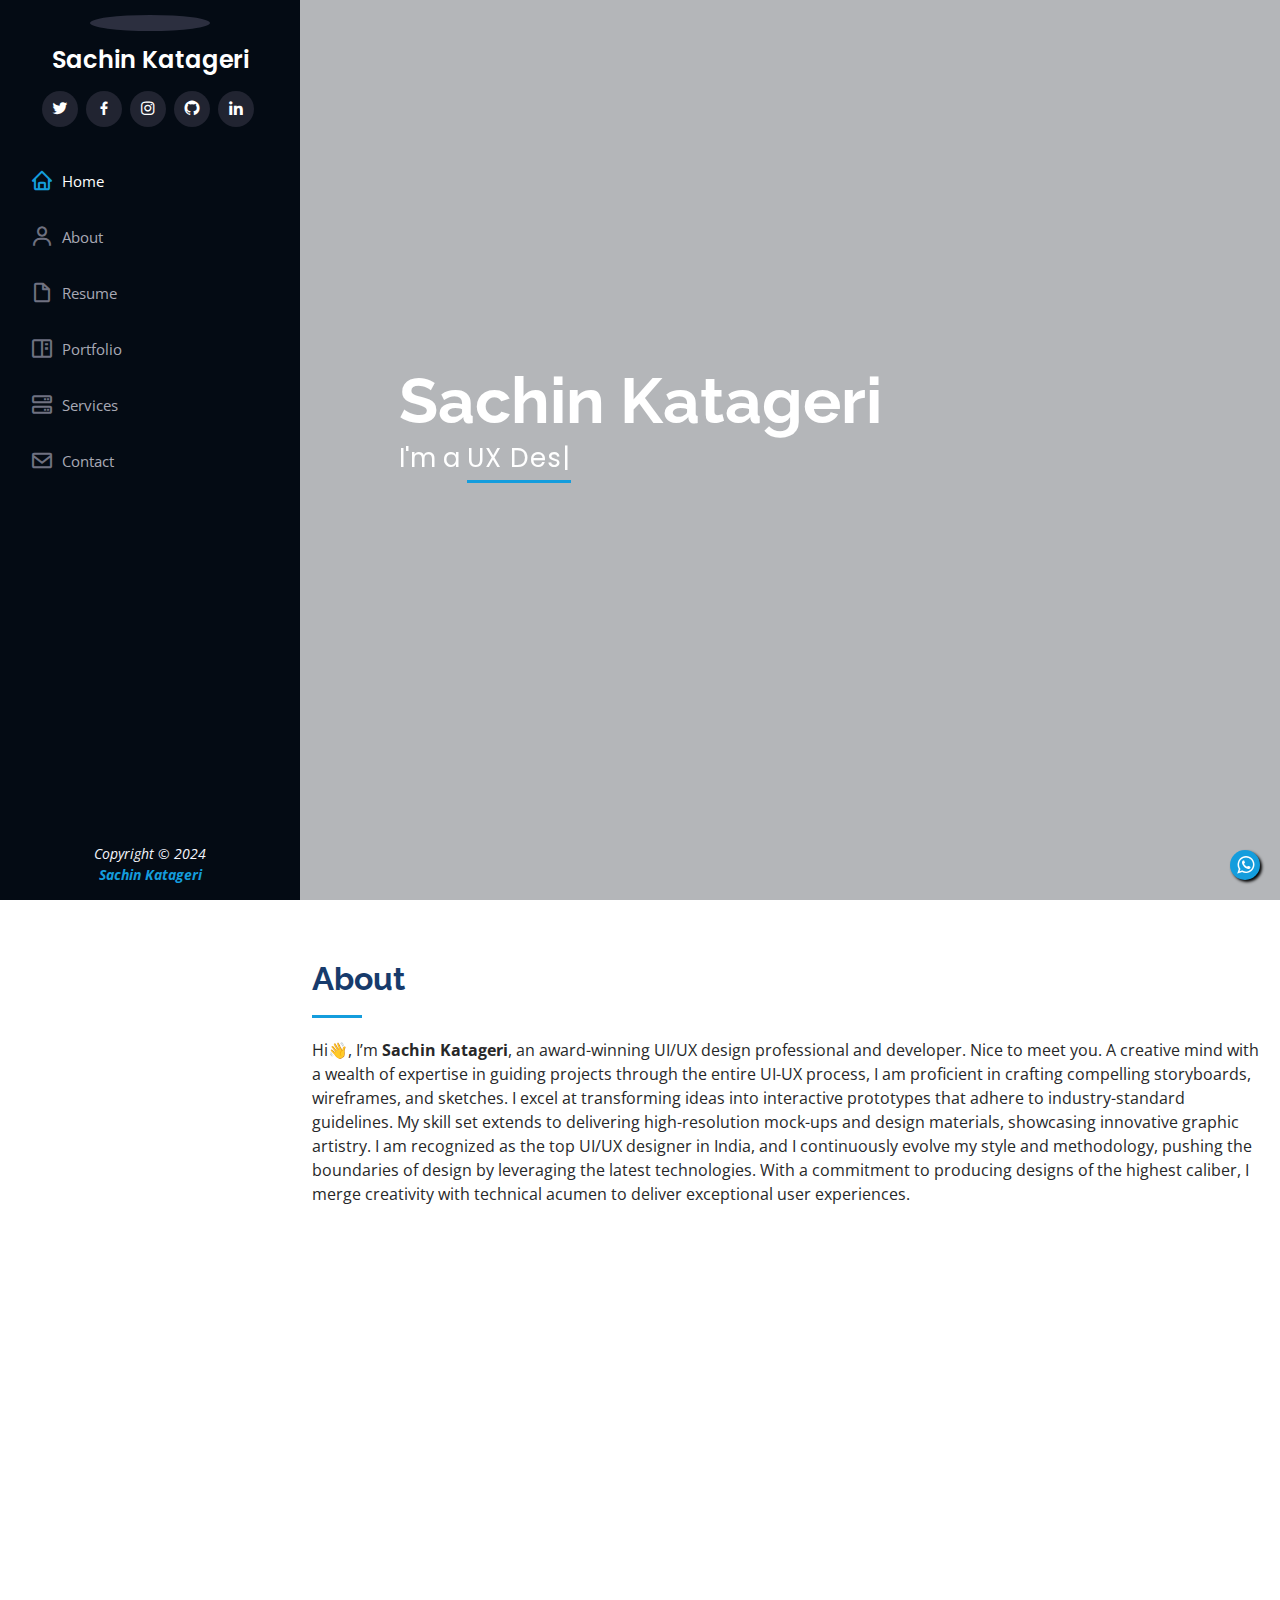
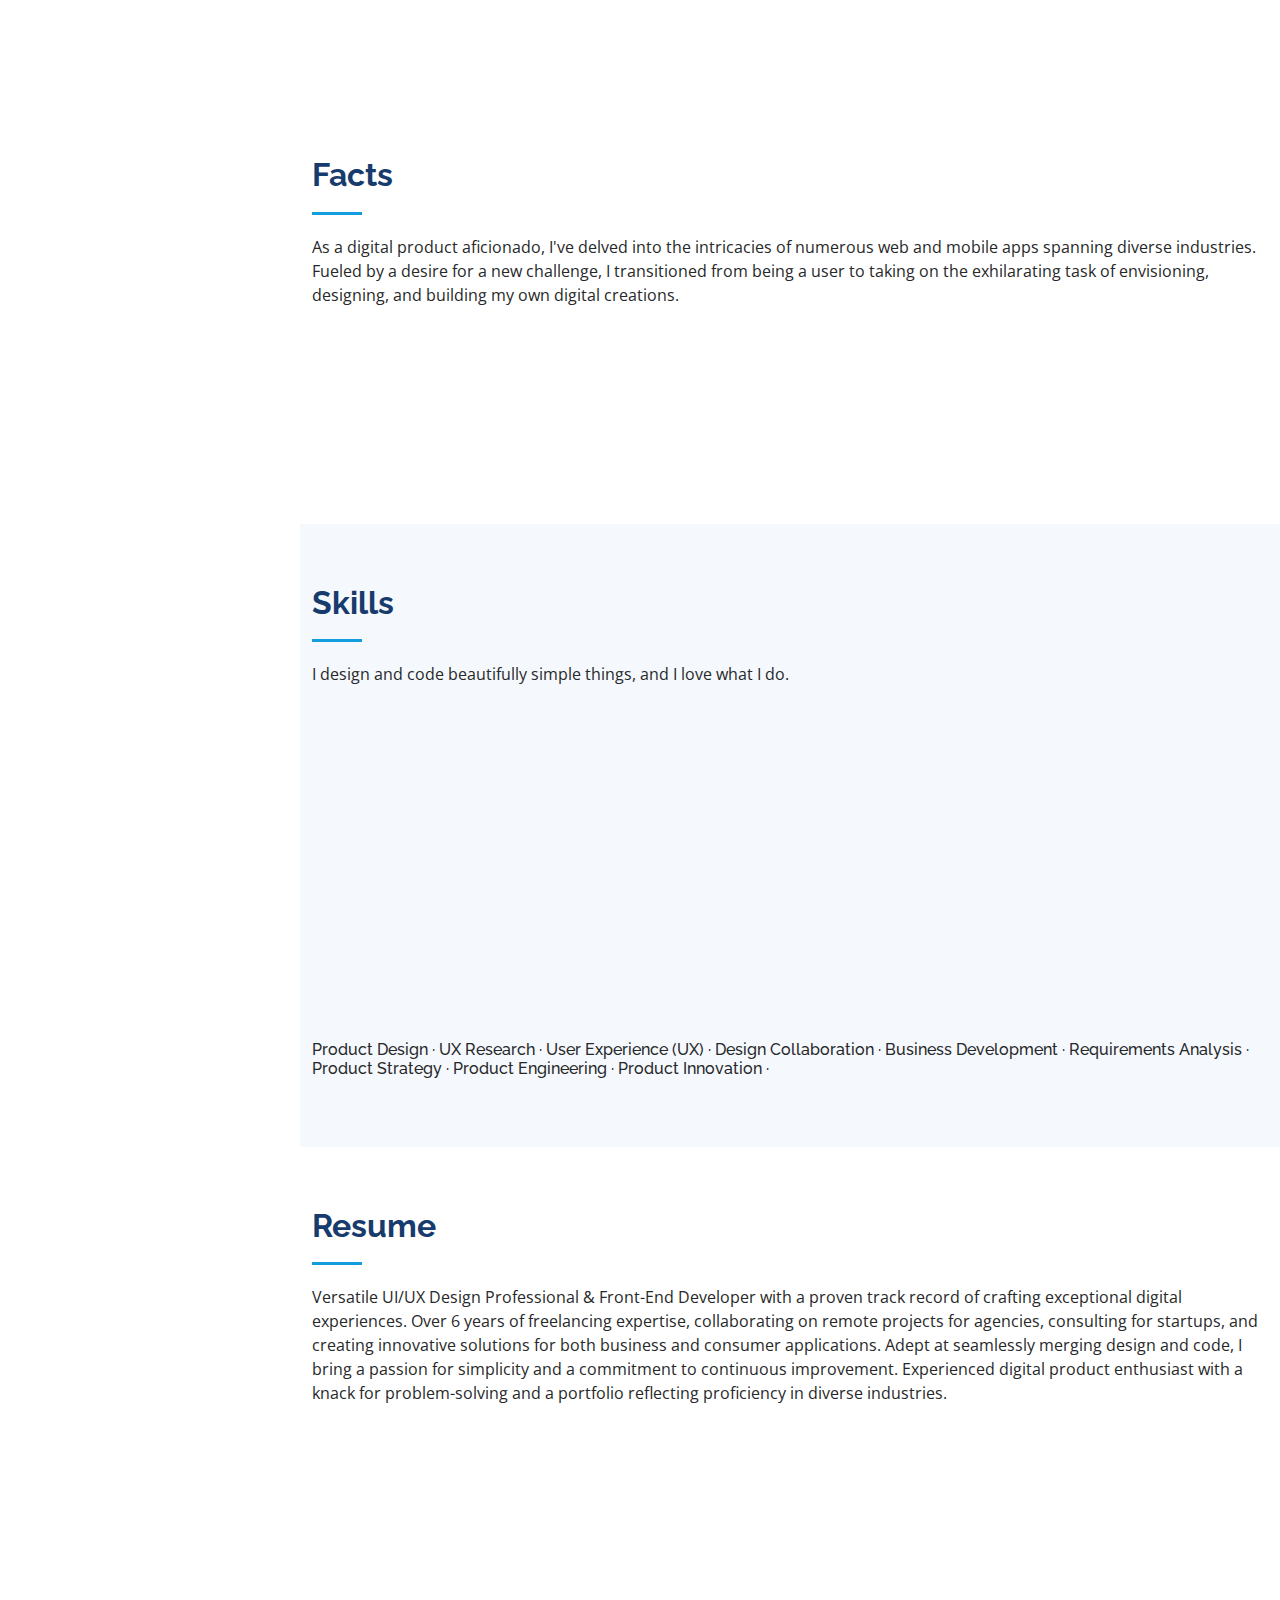
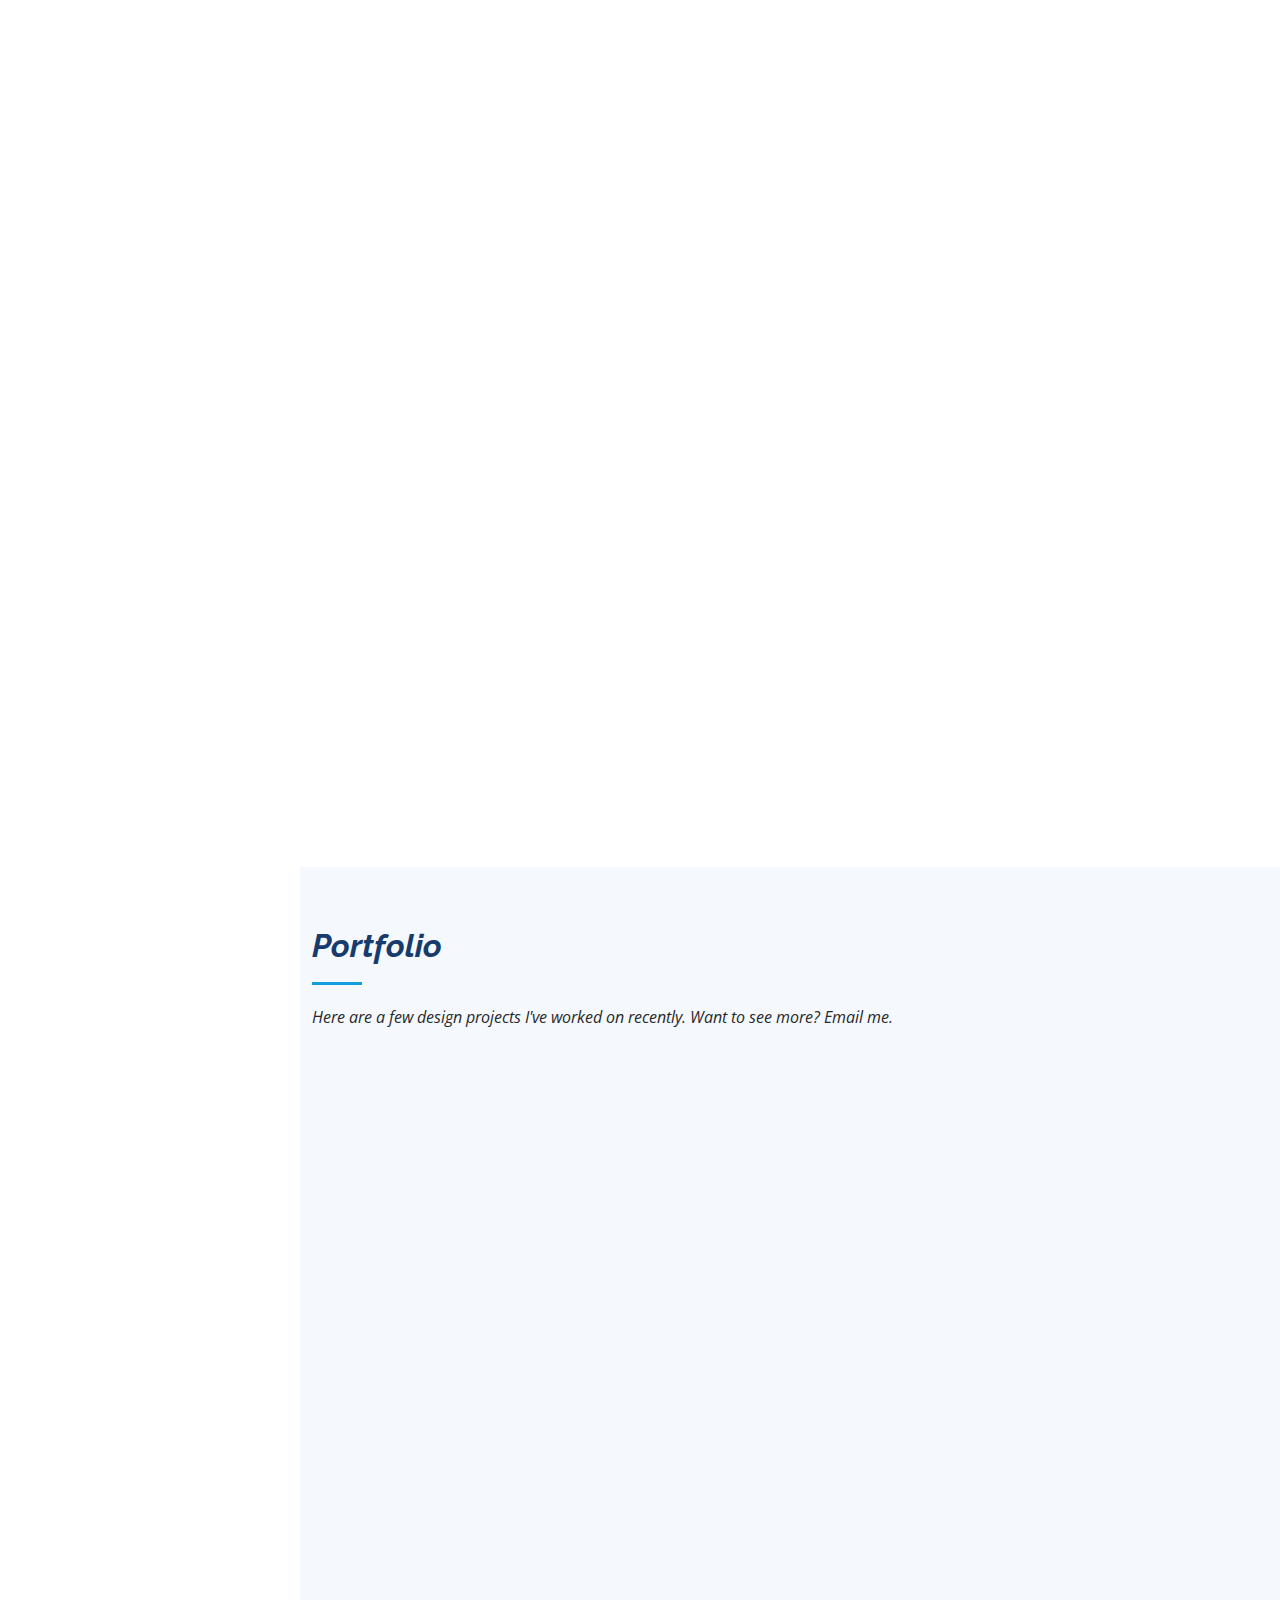
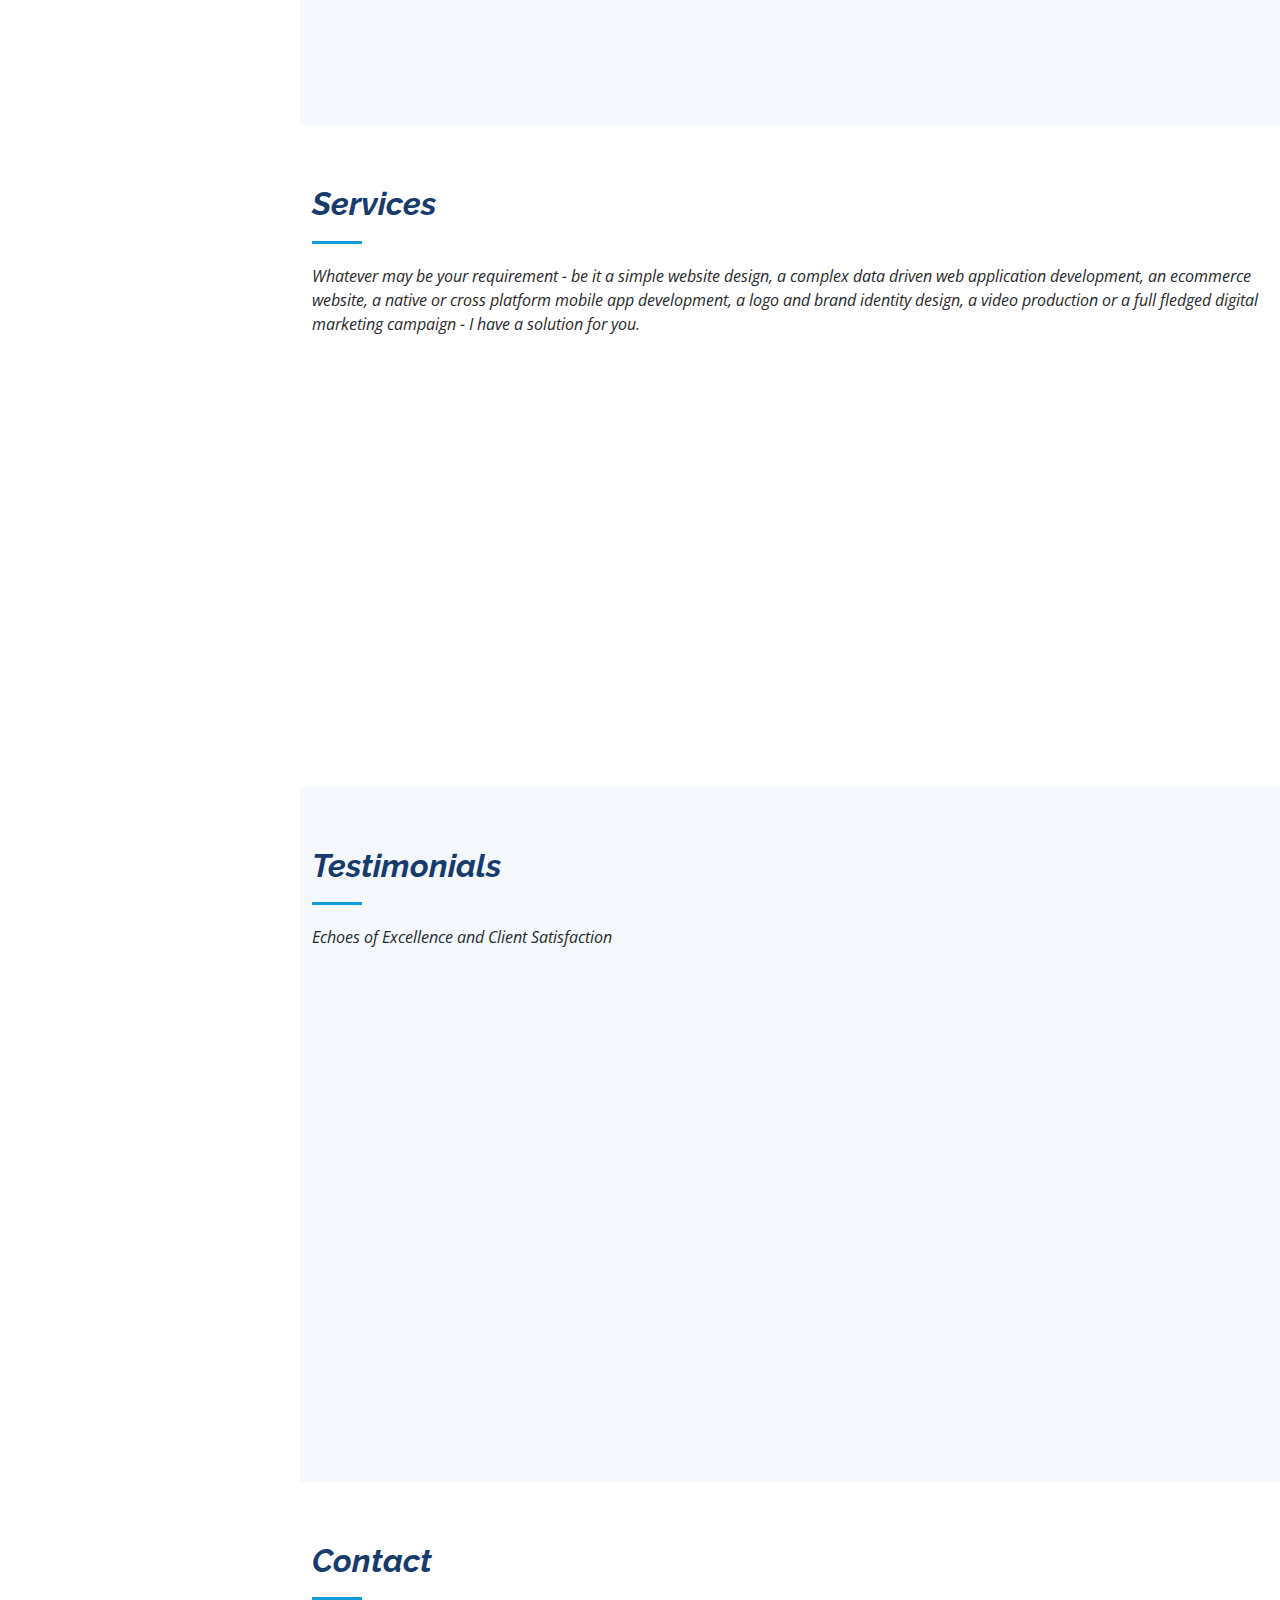
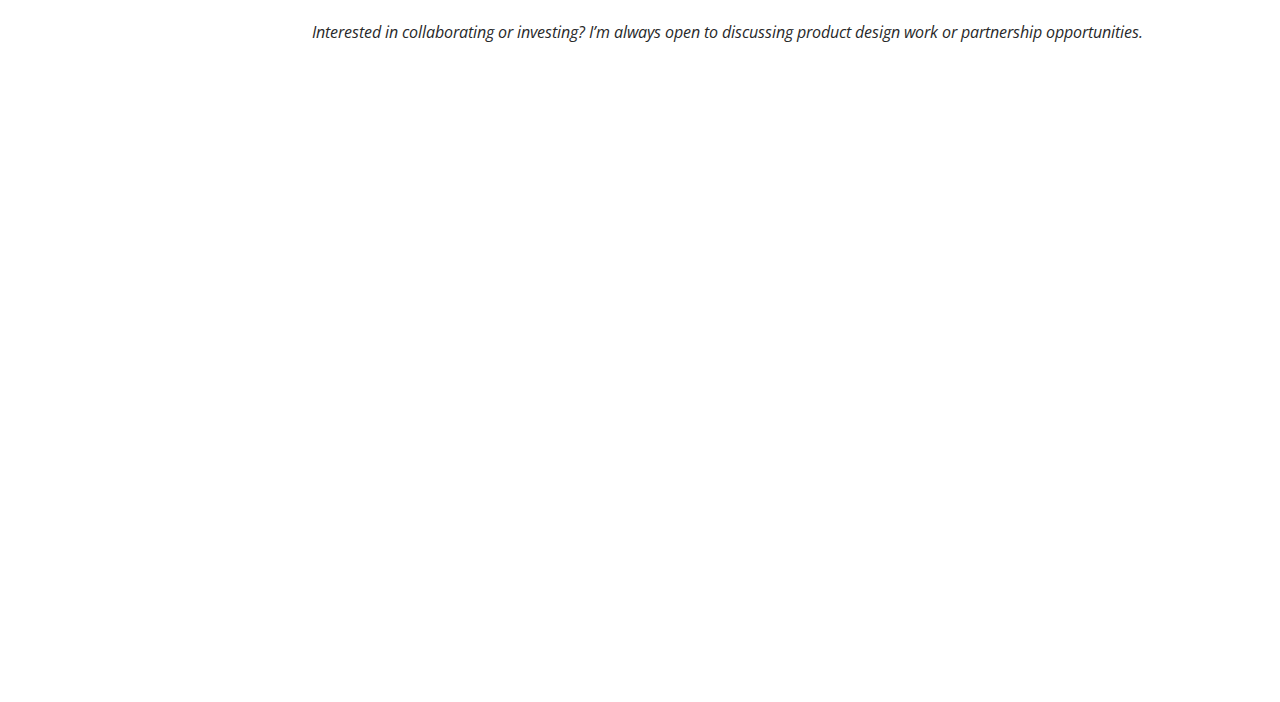
==== index.html @ d8ae5edf "top" ====
<!DOCTYPE html>
<html lang="en">

<head>
  <meta charset="utf-8">
  <meta content="width=device-width, initial-scale=1.0" name="viewport">

  <title>Sachin Katageri | Official Website </title>
  <meta content="" name="description">
  <meta content="" name="keywords">

  <!-- Favicons -->
  <link href="assets/img/favicon.png" rel="icon">
  <link href="assets/img/goa.jpg" rel="apple-touch-icon">

  <!-- Google Fonts -->
  <link
    href="https://fonts.googleapis.com/css?family=Open+Sans:300,300i,400,400i,600,600i,700,700i|Raleway:300,300i,400,400i,500,500i,600,600i,700,700i|Poppins:300,300i,400,400i,500,500i,600,600i,700,700i"
    rel="stylesheet">

  <!-- Vendor CSS Files -->
  <link href="assets/vendor/aos/aos.css" rel="stylesheet">
  <link href="assets/vendor/bootstrap/css/bootstrap.min.css" rel="stylesheet">
  <link href="assets/vendor/bootstrap-icons/bootstrap-icons.css" rel="stylesheet">
  <link href="assets/vendor/boxicons/css/boxicons.min.css" rel="stylesheet">
  <link href="assets/vendor/glightbox/css/glightbox.min.css" rel="stylesheet">
  <link href="assets/vendor/swiper/swiper-bundle.min.css" rel="stylesheet">

  <!-- Template Main CSS File -->
  <link href="assets/css/style.css" rel="stylesheet">

  <!-- =======================================================
  Author: sachinkatageri.github.io
  ======================================================== -->
</head>

<body>

  <!-- ======= Mobile nav toggle button ======= -->
  <i class="bi bi-list mobile-nav-toggle d-xl-none"></i>

  <!-- ======= Header ======= -->
  <header id="header">
    <div class="d-flex flex-column">

      <div class="profile">
        <a href="index.html">
          <img
            src="https://lh3.googleusercontent.com/a/ACg8ocLe6bUE6KS5PRV5NvRsmY-F4KHsxLhNB2oGlSPyTehd4Q=s192-c-rg-br100"
            alt="" class="img-fluid rounded-circle">
        </a>
        <h1 class="text-light"><a href="index.html">Sachin Katageri</a></h1>
        <div class="social-links mt-3 text-center">
          <a href="https://twitter.com/SachinKatageri" class="twitter"><i class="bx bxl-twitter"></i></a>
          <a href="https://www.facebook.com/sachin.kumar.katageri/" class="facebook"><i class="bx bxl-facebook"></i></a>
          <a href="https://www.instagram.com/sachin_katageri/" class="instagram"><i class="bx bxl-instagram"></i></a>
          <a href="https://github.com/sachinkatageri" class="google-plus"><i class="bx bxl-github"></i></a>
          <a href="https://www.linkedin.com/in/sachinkatageri/" class="linkedin"><i class="bx bxl-linkedin"></i></a>
        </div>
      </div>

      <nav id="navbar" class="nav-menu navbar">
        <ul>
          <li><a href="#hero" class="nav-link scrollto active"><i class="bx bx-home"></i> <span>Home</span></a></li>
          <li><a href="#about" class="nav-link scrollto"><i class="bx bx-user"></i> <span>About</span></a></li>
          <li><a href="#resume" class="nav-link scrollto"><i class="bx bx-file-blank"></i> <span>Resume</span></a></li>
          <li><a href="#portfolio" class="nav-link scrollto"><i class="bx bx-book-content"></i>
              <span>Portfolio</span></a></li>
          <li><a href="#services" class="nav-link scrollto"><i class="bx bx-server"></i> <span>Services</span></a></li>
          <li><a href="#contact" class="nav-link scrollto"><i class="bx bx-envelope"></i> <span>Contact</span></a></li>
        </ul>
      </nav><!-- .nav-menu -->
    </div>
  </header><!-- End Header -->

  <!-- ======= Hero Section ======= -->
  <section id="hero" class="d-flex flex-column justify-content-center align-items-center">
    <div class="hero-container" data-aos="fade-in">
      <h1>Sachin Katageri</h1>
      <p>I'm a <span class="typed" data-typed-items="UX Designer,Ui Developer, Ux Reseracher, Product Designer"></span>
      </p>
    </div>
  </section><!-- End Hero -->
  <link rel="stylesheet" href="https://maxcdn.bootstrapcdn.com/font-awesome/4.5.0/css/font-awesome.min.css">
  <a href="https://api.whatsapp.com/send?phone=+919632818041&text=Hi%21%20Sachin Katageri." class="float"
    target="_blank">
    <i class="fa fa-whatsapp my-float"></i>
  </a>

  <main id="main">

    <!-- ======= About Section ======= -->
    <section id="about" class="about">
      <div class="container">

        <div class="section-title">
          <h2>About</h2>
          <p>Hi👋, I’m <strong>Sachin Katageri</strong>, an award-winning UI/UX design professional and developer. Nice to meet you.
   A creative mind with a wealth of expertise in guiding projects through the entire UI-UX process, I am proficient in crafting compelling storyboards, wireframes, and sketches. I excel at transforming ideas into interactive prototypes that adhere to industry-standard guidelines. My skill set extends to delivering high-resolution mock-ups and design materials, showcasing innovative graphic artistry.
   I am recognized as the top UI/UX designer in India, and I continuously evolve my style and methodology, pushing the boundaries of design by leveraging the latest technologies. With a commitment to producing designs of the highest caliber, I merge creativity with technical acumen to deliver exceptional user experiences.
</p>
        </div>

        <div class="row">
          <div class="col-lg-4" data-aos="fade-right">
            <img
              src="https://media.licdn.com/dms/image/C5103AQFfZhnTKBW-jQ/profile-displayphoto-shrink_800_800/0/1570433513619?e=1710979200&v=beta&t=H2ZbfRguFohfWiLodTht3U3xKG66y_xEwjqsgSzq2RM"
              class="img-fluid" alt="">
          </div>
          <div class="col-lg-8 pt-4 pt-lg-0 content" data-aos="fade-left">
            <p class="fst-italic">
              With nearly <strong>6 years</strong>of freelancing under my belt, I've engaged in remote collaborations
              with agencies, provided consulting services for startups, and partnered with talented individuals to craft
              digital products catering to both business and consumer needs. My approach is marked by quiet confidence,
              innate curiosity, and a perpetual commitment to honing my skills by tackling design challenges head-on. I
              thrive on addressing design problems methodically, consistently enhancing my capabilities in the process.
            </p>
            <p>
              I specialize in crafting elegantly simple designs and translating them into seamless code. Passion fuels
              my work, and I find genuine joy in every aspect of what I do.
            </p>
            <div class="row">
              <div class="col-lg-6">
                <ul>
                  <li><i class="bi bi-chevron-right"></i> <strong>Birthday:</strong> <span>01 Dec 1996</span></li>
                  <li><i class="bi bi-chevron-right"></i> <strong>Website:</strong> <span>sachinkatageri.github.io
                    </span></li>
                  <li><i class="bi bi-chevron-right"></i> <strong>Phone:</strong> <span>+91 9632818041</span></li>
                  <li><i class="bi bi-chevron-right"></i> <strong>City:</strong> <span>Bengaluru</span></li>
                </ul>
              </div>
              <div class="col-lg-6">
                <ul>
                  <li><i class="bi bi-chevron-right"></i> <strong>Age:</strong> <span>27</span></li>
                  <li><i class="bi bi-chevron-right"></i> <strong>Degree:</strong> <span>Mechanical Engineering</span>
                  </li>
                  <li><i class="bi bi-chevron-right"></i> <strong>Email:</strong>
                    <span>sachin.kumar.katageri@gmail.com</span>
                  </li>
                  <li><i class="bi bi-chevron-right"></i> <strong>Freelance:</strong> <span>Available</span></li>
                </ul>
              </div>
            </div>

          </div>
        </div>

      </div>
    </section><!-- End About Section -->

    <!-- ======= Facts Section ======= -->
    <section id="facts" class="facts">
      <div class="container">

        <div class="section-title">
          <h2>Facts</h2>
          <p>As a digital product aficionado, I've delved into the intricacies of numerous web and mobile apps spanning
            diverse industries. Fueled by a desire for a new challenge, I transitioned from being a user to taking on
            the exhilarating task of envisioning, designing, and building my own digital creations.</p>
        </div>

        <div class="row no-gutters">

          <div class="col-lg-3 col-md-6 d-md-flex align-items-md-stretch" data-aos="fade-up">
            <div class="count-box">
              <i class="bi bi-emoji-smile"></i>
              <span data-purecounter-start="0" data-purecounter-end="18" data-purecounter-duration="1"
                class="purecounter"></span>
              <p><strong>Happy Clients</strong> </p>
            </div>
          </div>

          <div class="col-lg-3 col-md-6 d-md-flex align-items-md-stretch" data-aos="fade-up" data-aos-delay="100">
            <div class="count-box">
              <i class="bi bi-journal-richtext"></i>
              <span data-purecounter-start="0" data-purecounter-end="55" data-purecounter-duration="1"
                class="purecounter"></span>
              <p><strong>Projects</strong> </p>
            </div>
          </div>

          <div class="col-lg-3 col-md-6 d-md-flex align-items-md-stretch" data-aos="fade-up" data-aos-delay="200">
            <div class="count-box">
              <i class="bi bi-headset"></i>
              <span data-purecounter-start="0" data-purecounter-end="2860" data-purecounter-duration="1"
                class="purecounter"></span>
              <p><strong>Hours Of Support</strong> </p>
            </div>
          </div>

          <div class="col-lg-3 col-md-6 d-md-flex align-items-md-stretch" data-aos="fade-up" data-aos-delay="300">
            <div class="count-box">
              <i class="bi bi-people"></i>
              <span data-purecounter-start="0" data-purecounter-end="7" data-purecounter-duration="1"
                class="purecounter"></span>
              <p><strong>Collaboration</strong> </p>
            </div>
          </div>

        </div>

      </div>
    </section><!-- End Facts Section -->

    <!-- ======= Skills Section ======= -->
    <section id="skills" class="skills section-bg">
      <div class="container">

        <div class="section-title">
          <h2>Skills</h2>
          <p>
            I design and code beautifully simple things, and I love what I do.
          </p>
        </div>

        <div class="row skills-content">

          <div class="col-lg-6" data-aos="fade-up">
            Design
            <div class="progress">
              <span class="skill">Figma <i class="val">100%</i></span>
              <div class="progress-bar-wrap">
                <div class="progress-bar" role="progressbar" aria-valuenow="100" aria-valuemin="0" aria-valuemax="100">
                </div>
              </div>
            </div>

            <div class="progress">
              <span class="skill">Adobe - XD,Ai,Ps,Ac,Ae <i class="val">90%</i></span>
              <div class="progress-bar-wrap">
                <div class="progress-bar" role="progressbar" aria-valuenow="90" aria-valuemin="0" aria-valuemax="100">
                </div>
              </div>
            </div>

            <div class="progress">
              <span class="skill">MAZE & JIRA,CLICKUP,NOTION<i class="val">95%</i></span>
              <div class="progress-bar-wrap">
                <div class="progress-bar" role="progressbar" aria-valuenow="95" aria-valuemin="0" aria-valuemax="100">
                </div>
              </div>
            </div>


            <div class="progress">
              <span class="skill">CORELDRAW,INVISION STUDIO<i class="val">99%</i></span>
              <div class="progress-bar-wrap">
                <div class="progress-bar" role="progressbar" aria-valuenow="99" aria-valuemin="0" aria-valuemax="100">
                </div>
              </div>
            </div>

            <div class="progress">
              <span class="skill">BALSMIQ,MIRO,WORDPRESS<i class="val">99%</i></span>
              <div class="progress-bar-wrap">
                <div class="progress-bar" role="progressbar" aria-valuenow="99" aria-valuemin="0" aria-valuemax="100">
                </div>
              </div>
            </div>

          </div>

          <div class="col-lg-6" data-aos="fade-up" data-aos-delay="100">
            Development-Code
            <div class="progress">
              <span class="skill">PHP<i class="val">80%</i></span>
              <div class="progress-bar-wrap">
                <div class="progress-bar" role="progressbar" aria-valuenow="80" aria-valuemin="0" aria-valuemax="100">
                </div>
              </div>
            </div>

            <div class="progress">
              <span class="skill">FLUTTER<i class="val">70%</i></span>
              <div class="progress-bar-wrap">
                <div class="progress-bar" role="progressbar" aria-valuenow="70" aria-valuemin="0" aria-valuemax="100">
                </div>
              </div>
            </div>

            <div class="progress">
              <span class="skill">HTML,CSS,JS <i class="val">85%</i></span>
              <div class="progress-bar-wrap">
                <div class="progress-bar" role="progressbar" aria-valuenow="85" aria-valuemin="0" aria-valuemax="100">
                </div>
              </div>
            </div>

            <div class="progress">
              <span class="skill">GIT,GITBASH,BITBUCKET <i class="val">95%</i></span>
              <div class="progress-bar-wrap">
                <div class="progress-bar" role="progressbar" aria-valuenow="95" aria-valuemin="0" aria-valuemax="100">
                </div>
              </div>
            </div>

            <div class="progress">
              <span class="skill">Vue.Js <i class="val">70%</i></span>
              <div class="progress-bar-wrap">
                <div class="progress-bar" role="progressbar" aria-valuenow="70" aria-valuemin="0" aria-valuemax="100">
                </div>
              </div>
            </div>

          </div>
          <h6>Product Design · UX Research · User Experience (UX) · Design Collaboration · Business Development ·
            Requirements Analysis · Product Strategy · Product Engineering · Product Innovation ·</h6>

        </div>

      </div>
    </section><!-- End Skills Section -->

    <!-- ======= Resume Section ======= -->
    <section id="resume" class="resume">
      <div class="container">

        <div class="section-title">
          <h2>Resume</h2>
          <p>Versatile UI/UX Design Professional & Front-End Developer with a proven track record of crafting
            exceptional digital experiences. Over 6 years of freelancing expertise, collaborating on remote projects for
            agencies, consulting for startups, and creating innovative solutions for both business and consumer
            applications. Adept at seamlessly merging design and code, I bring a passion for simplicity and a commitment
            to continuous improvement. Experienced digital product enthusiast with a knack for problem-solving and a
            portfolio reflecting proficiency in diverse industries.</p>
        </div>

        <div class="row">
          <div class="col-lg-6" data-aos="fade-up">
            <h3 class="resume-title">Sumary</h3>
            <div class="resume-item pb-0">
              <h4>Sachin Katageri</h4>
              <p><em>Innovative and deadline-driven Product Designer with 4+ years of experience designing and
                  developing user-centered digital/print marketing material from initial concept to final, polished
                  deliverable.</em></p>
              <ul>
                <li>Bengaluru, Karnataka</li>
                <li>+91 96328 18041</li>
                <li>sachin.kumar.katageri@gmail.com</li>
              </ul>
            </div>

            <h3 class="resume-title">Education</h3>
            <div class="resume-item">
              <h4>PGDCA - Data Science </h4>
              <h5>2019 - 2020</h5>
              <p><em>Mytectra, Bengaluru, Karnataka - India</em></p>
              <p>Machine learning - Python </p>
              <p>Comprehensive learning on Artificial Intelligence </p>
            </div>
            <div class="resume-item">
              <h4>Bachelor of Engineering &amp; Mechanical Engineering - Design</h4>
              <h5>2013 - 2017</h5>
              <p><em>Navodaya Institute Of Technology - Raichur, Karnataka - India</em></p>
              <p><em>AutoCAD - CATIA - Fusion 360 - SolidWorks -Operation research - Fluid mechanics </p>
            </div>
          </div>


          <div class="col-lg-6" data-aos="fade-up" data-aos-delay="100">


            <h3 class="resume-title">Professional Experience</h3>
            <div class="resume-item">
              <h4>Senior UI/UX Designer</h4>
              <h5>2022 - Present</h5>
              <p><em>NuVeda learning Pvt.Ltd. Bengaluru,India </em></p>
              <ul>
                <ul>
                  <li>Supervised the assessment of UI-UX design materials, ensuring a high standard of quality and
                    accuracy in the final output.</li>
                  <li>Delegated tasks effectively to a 2-member design team, offering strategic guidance across all
                    project aspects.</li>
                  <li>Spearheaded key projects including the MYNuclo App, Marketplace,Community, TDP Platform. </li>
                  <li>Managed production project budgets ranging from ₹20,00,000 to ₹25,00,000, ensuring optimal and
                    efficient resource allocation.</li>
                </ul>

              </ul>
            </div>
            <div class="resume-item">
              <h4>UI-UX Developer</h4>
              <h5>2021 - 2022</h5>
              <p><em>SuperPilot Innovations Pvt. Ltd. -Hyderabad, Telangana, India </em></p>
              <ul>
                <li>Lead in the design, development, and implementation of the UI- UX,graphic, layout, and production
                  communication materials</li>
                <li>Projects : Super App -User App for Order Management - Lead Generation - Valet Parking </li>
                <li>Delegate tasks to the 4 members of the design team and provide counsel on all aspects of the
                  project. </li>
                <li>Supervise the assessment of all UI-UX design materials in order to ensure quality and accuracy of
                  the design</li>
                <li>Oversee the efficient use of production project budgets ranging from ₹2,00,000 - ₹2,50,000</li>
              </ul>
            </div>
            <div class="resume-item">
              <h4>Web Designer</h4>
              <h5>2020 - 2021</h5>
              <p><em>Freelance | The Sparks Foundation,Singapore</em></p>
              <ul>
                <li>Developed resposive websites .</li>
                <li>Managed up to 4 projects </li>
              </ul>
            </div>
            <div class="resume-item">
              <h4>Junior Project Engineer</h4>
              <h5>2019 - 2020</h5>
              <p><em>eSpycons Software Solutions , Bengaluru, Karnataka , India</em></p>
              <ul>
                <li>Developed static & dynamic websites.</li>
                <li>Managed up to 10 projects </li>
                <li>Recommended and consulted with clients on the most appropriate web design</li>
                <li>Created 10+ web design presentations and proposals a month for clients </li>
              </ul>
            </div>
            <div class="resume-item">
              <h4>Graphic Desinger</h4>
              <h5>2016 - 2018</h5>
              <p><em>Freelance | Bengaluru, Karnataka , India</em></p>
              <ul>
                <li>Developed numerous marketing programs (logos, brochures,infographics, presentations, and
                  advertisements).</li>
                <li>Recommended and consulted with clients on the most appropriate graphic design</li>
                <li>Created 40+ design presentations and proposals a month for clients and account managers as
                  freelancer</li>
              </ul>
            </div>
          </div>
        </div>

      </div>
    </section><!-- End Resume Section -->

    <!-- ======= Portfolio Section ======= -->
    <section id="portfolio" class="portfolio section-bg">
      <div class="container">

        <div class="section-title">
          <h2>Portfolio</h2>
          <p>Here are a few design projects I've worked on recently. Want to see more? Email me.</p>
        </div>
        <iframe src="assets/portfolionuclo.pdf" width="100%" height="600px" style="border: none;"></iframe>


      </div>
    </section><!-- End Portfolio Section -->

    <!-- ======= Services Section ======= -->
    <section id="services" class="services">
      <div class="container">

        <div class="section-title">
          <h2>Services</h2>
          <p>Whatever may be your requirement - be it a simple website design, a complex data driven web application
            development, an ecommerce website, a native or cross platform mobile app development, a logo and brand
            identity design, a video production or a full fledged digital marketing campaign - I have a solution for
            you.</p>
        </div>

        <div class="row">
          <div class="col-lg-4 col-md-6 icon-box" data-aos="fade-up">
            <div class="icon"><i class="bi bi-briefcase"></i></div>
            <h4 class="title"><a href="">Software Development</a></h4>
            <p class="description">PHP,Python,Flutter,React Native -Web Application Development
              AI & ML - Python, TensorFlow,MEAN/MERN Stack,BlockChain,IoT ,ig Data Service</p>
          </div>
          <div class="col-lg-4 col-md-6 icon-box" data-aos="fade-up" data-aos-delay="100">
            <div class="icon"><i class="bi bi-card-checklist"></i></div>
            <h4 class="title"><a href="">UX Design</a></h4>
            <p class="description">Figma,Adobe Xd-UX Research,Information Architecture,Mood Boards,Wire framing
              Interaction design,UX Testing</p>
          </div>
          <div class="col-lg-4 col-md-6 icon-box" data-aos="fade-up" data-aos-delay="200">
            <div class="icon"><i class="bi bi-bar-chart"></i></div>
            <h4 class="title"><a href="">Branding</a></h4>
            <p class="description">Illusrator,Figma,Mockups-Logo & Brand Identity,Graphic Design,Package
              Design,Infographics Design,Print Design,Creative Copy Writing</p>
          </div>
          <div class="col-lg-4 col-md-6 icon-box" data-aos="fade-up" data-aos-delay="300">
            <div class="icon"><i class="bi bi-binoculars"></i></div>
            <h4 class="title"><a href="">Video Productions</a></h4>
            <p class="description">Adobe effects,Davinci resolve-Explainer Videos,2D-3D,Whiteborad Animated
              Videos,Motion Graphics</p>
          </div>
          <div class="col-lg-4 col-md-6 icon-box" data-aos="fade-up" data-aos-delay="400">
            <div class="icon"><i class="bi bi-brightness-high"></i></div>
            <h4 class="title"><a href="">App development</a></h4>
            <p class="description">Flutter,teta,iOS App,Ionic App,Xamarin,React Native App Development</p>
          </div>
          <div class="col-lg-4 col-md-6 icon-box" data-aos="fade-up" data-aos-delay="500">
            <div class="icon"><i class="bi bi-calendar4-week"></i></div>
            <h4 class="title"><a href="">Digital Marketing</a></h4>
            <p class="description">SEO,Social Media Marketing,SEM,Email Marketing,Analytics Consultation</p>
          </div>
        </div>

      </div>
    </section><!-- End Services Section -->

    <!-- ======= Testimonials Section ======= -->
    <section id="testimonials" class="testimonials section-bg">
      <div class="container">

        <div class="section-title">
          <h2>Testimonials</h2>
          <p>Echoes of Excellence and Client Satisfaction</p>
        </div>

        <div class="testimonials-slider swiper" data-aos="fade-up" data-aos-delay="100">
          <div class="swiper-wrapper">

            <div class="swiper-slide">
              <div class="testimonial-item" data-aos="fade-up">
                <p>
                  <i class="bx bxs-quote-alt-left quote-icon-left"></i>
                  Working with Sachin Katageri was a game-changer! His intuitive UI-UX designs transformed our user
                  experience, making it not just functional but a joy to navigate. Truly exceptional!
                  <i class="bx bxs-quote-alt-right quote-icon-right"></i>
                </p>
                <img src="assets/img/testimonials/testimonials-1.jpg" class="testimonial-img" alt="">
                <h3>Suman</h3>
                <h4>Ceo &amp; Founder | Raaga</h4>
              </div>
            </div><!-- End testimonial item -->

            <div class="swiper-slide">
              <div class="testimonial-item" data-aos="fade-up" data-aos-delay="100">
                <p>
                  <i class="bx bxs-quote-alt-left quote-icon-left"></i>
                  In the world of design, Sachin Katageri stands out. His ability to blend creativity with functionality
                  in UI-UX design is remarkable. The end result exceeded our expectations.
                  <i class="bx bxs-quote-alt-right quote-icon-right"></i>
                </p>
                <img src="assets/img/testimonials/testimonials-2.jpg" class="testimonial-img" alt="">
                <h3>Vipul</h3>
                <h4>Founder | Elorafashion</h4>
              </div>
            </div><!-- End testimonial item -->

            <div class="swiper-slide">
              <div class="testimonial-item" data-aos="fade-up" data-aos-delay="200">
                <p>
                  <i class="bx bxs-quote-alt-left quote-icon-left"></i>
                  We were fortunate to collaborate with Sachin Katageri on our project. His innovative approach to UI-UX
                  design brought a fresh perspective, elevating our digital presence. Outstanding work!
                  <i class="bx bxs-quote-alt-right quote-icon-right"></i>
                </p>
                <img src="assets/img/testimonials/testimonials-3.jpg" class="testimonial-img" alt="">
                <h3>Pradeep</h3>
                <h4>Product Owner</h4>
              </div>
            </div><!-- End testimonial item -->

            <div class="swiper-slide">
              <div class="testimonial-item" data-aos="fade-up" data-aos-delay="300">
                <p>
                  <i class="bx bxs-quote-alt-left quote-icon-left"></i>
                  Our users are raving about the new interface designed by Sachin Katageri. It's not just visually
                  appealing but incredibly user-friendly. Sachin Katageri truly understands the art and science of UI-UX
                  design.
                  <i class="bx bxs-quote-alt-right quote-icon-right"></i>
                </p>
                <img src="assets/img/testimonials/testimonials-4.jpeg" class="testimonial-img" alt="">
                <h3>Diptangshu</h3>
                <h4>Data Scientist</h4>
              </div>
            </div><!-- End testimonial item -->

            <div class="swiper-slide">
              <div class="testimonial-item" data-aos="fade-up" data-aos-delay="400">
                <p>
                  <i class="bx bxs-quote-alt-left quote-icon-left"></i>
                  Kudos to Sachin Katageri for his exceptional UI-UX design work! The attention to detail, innovative
                  thinking, and collaborative approach made the entire process a breeze. Highly impressed!
                  <i class="bx bxs-quote-alt-right quote-icon-right"></i>
                </p>
                <img src="assets/img/testimonials/testimonials-5.jpg" class="testimonial-img" alt="">
                <h3>Pavani </h3>
                <h4>Fashion Model</h4>
              </div>
            </div><!-- End testimonial item -->

          </div>
          <div class="swiper-pagination"></div>
        </div>

      </div>
    </section><!-- End Testimonials Section -->

    <!-- ======= Contact Section ======= -->
    <section id="contact" class="contact">
      <div class="container">

        <div class="section-title">
          <h2>Contact</h2>
          <p>Interested in collaborating or investing?
            I’m always open to discussing product design work or partnership opportunities.</p>
        </div>

        <div class="row" data-aos="fade-in">

          <div class="col-lg-5 d-flex align-items-stretch">
            <div class="info">
              <div class="map" style="margin-bottom:30px;">
                <iframe
                  src="https://www.google.com/maps/embed?pb=!1m18!1m12!1m3!1d15369.100476646276!2d73.71206581563054!3d15.630331413029507!2m3!1f0!2f0!3f0!3m2!1i1024!2i768!4f13.1!3m3!1m2!1s0x3bbfe9ba9535ea79%3A0xc529a82b075bce90!2sZostel%20Goa%20(Morjim)!5e0!3m2!1sen!2sin!4v1705561400490!5m2!1sen!2sin"
                  frameborder="0" style="border:0; width: 100%; height: 260px;" allowfullscreen>
                </iframe>
              </div>
              <div class="address">
                <i class="bi bi-geo-alt"></i>
                <h4>Locations:</h4>
                <p> Bengaluru| Himchal Pradesh| Goa </p>
              </div>

              <div class="email">
                <i class="bi bi-envelope"></i>
                <h4>Email:</h4>
                <p>sachin.kumar.katageri@gmail.com</p>
              </div>

              <div class="phone">
                <i class="bi bi-phone"></i>
                <h4>Call:</h4>
                <p>+91 96328 18041</p>
              </div>


            </div>

          </div>

          <div class="col-lg-7 mt-5 mt-lg-0 d-flex align-items-stretch">
            <form action="forms/contact.php" method="post" role="form" class="php-email-form">
              <div class="row">
                <div class="form-group col-md-6">
                  <label for="name">Your Name</label>
                  <input type="text" name="name" class="form-control" id="name" required>
                </div>
                <div class="form-group col-md-6">
                  <label for="name">Your Email</label>
                  <input type="email" class="form-control" name="email" id="email" required>
                </div>
              </div>
              <div class="form-group">
                <label for="name">Subject</label>
                <input type="text" class="form-control" name="subject" id="subject" required>
              </div>
              <div class="form-group">
                <label for="name">Message</label>
                <textarea class="form-control" name="message" rows="10" required></textarea>
              </div>
              <div class="my-3">
                <div class="loading">Loading</div>
                <div class="error-message"></div>
                <div class="sent-message">Your message has been sent. Thank you!</div>
              </div>
              <div class="text-center"><button type="submit">Send Message</button></div>
            </form>
          </div>

        </div>

      </div>
    </section><!-- End Contact Section -->

  </main><!-- End #main -->

  <!-- ======= Footer ======= -->
  <footer id="footer">
    <div class="container">
      <div class="copyright">
        Copyright &copy; 2024
      </div>
      <div class="copyright">
        <a href="https://sachinkatageri.github.io"><strong><span>Sachin Katageri</span></strong>
      </div>
    </div>
  </footer><!-- End  Footer -->

  <a href="#" class="back-to-top d-flex align-items-center justify-content-center"><i
      class="bi bi-arrow-up-short"></i></a>

  <!-- Vendor JS Files -->
  <script src="assets/vendor/purecounter/purecounter.js"></script>
  <script src="assets/vendor/aos/aos.js"></script>
  <script src="assets/vendor/bootstrap/js/bootstrap.bundle.min.js"></script>
  <script src="assets/vendor/glightbox/js/glightbox.min.js"></script>
  <script src="assets/vendor/isotope-layout/isotope.pkgd.min.js"></script>
  <script src="assets/vendor/swiper/swiper-bundle.min.js"></script>
  <script src="assets/vendor/typed.js/typed.min.js"></script>
  <script src="assets/vendor/waypoints/noframework.waypoints.js"></script>
  <script src="assets/vendor/php-email-form/validate.js"></script>

  <!-- Template Main JS File -->
  <script src="assets/js/main.js"></script>

</body>

</html>
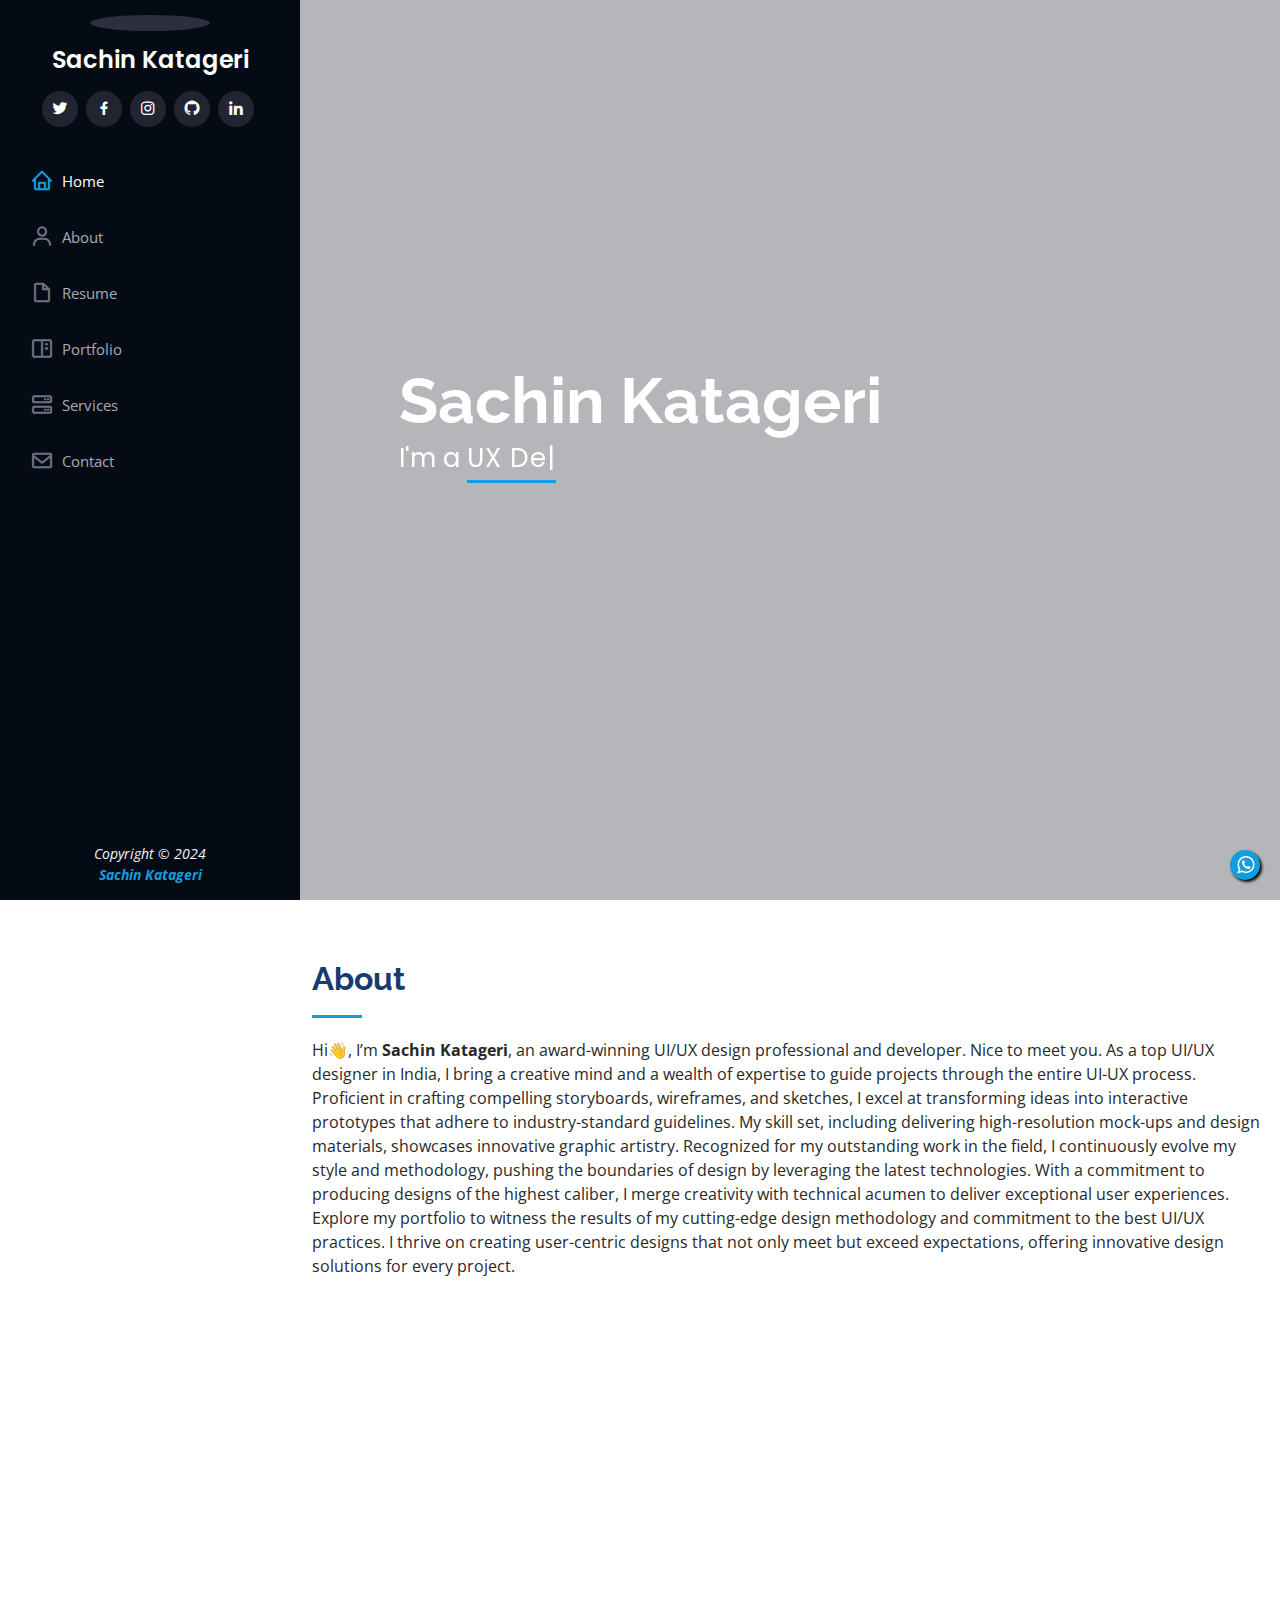
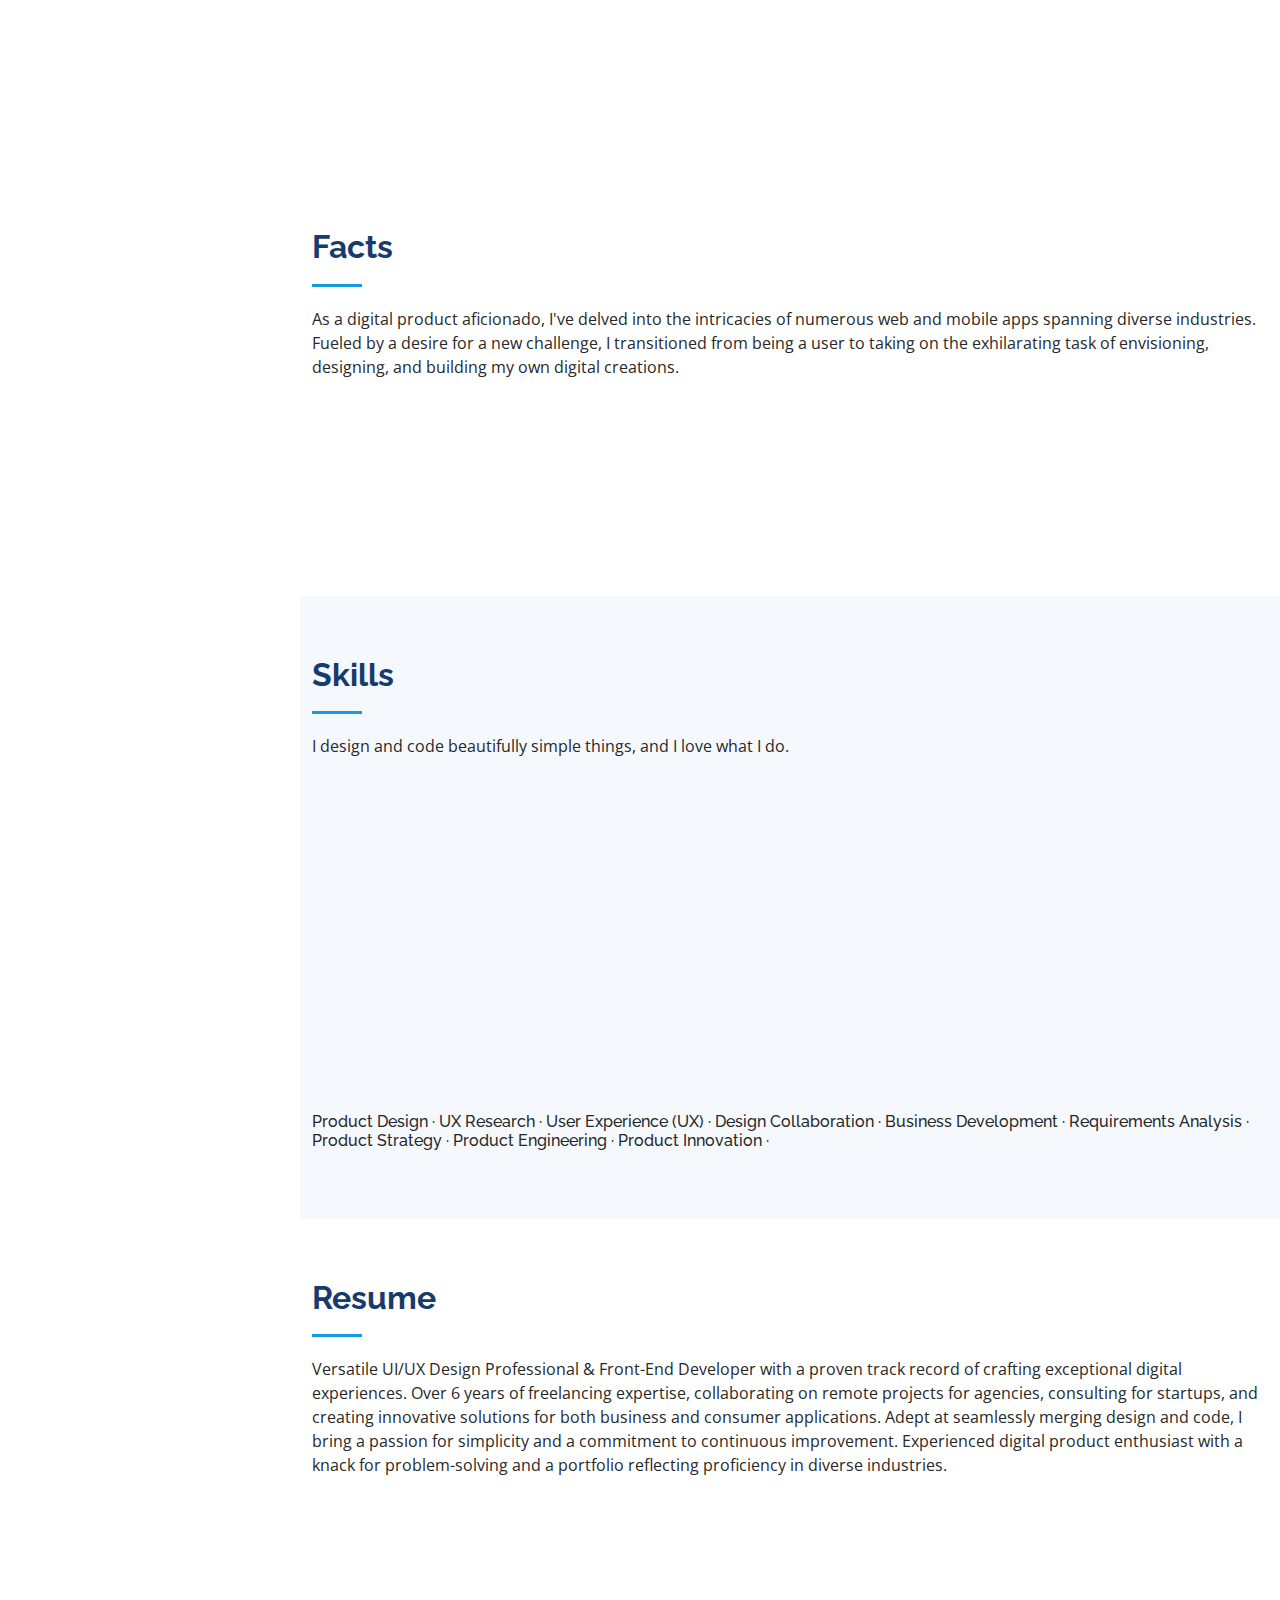
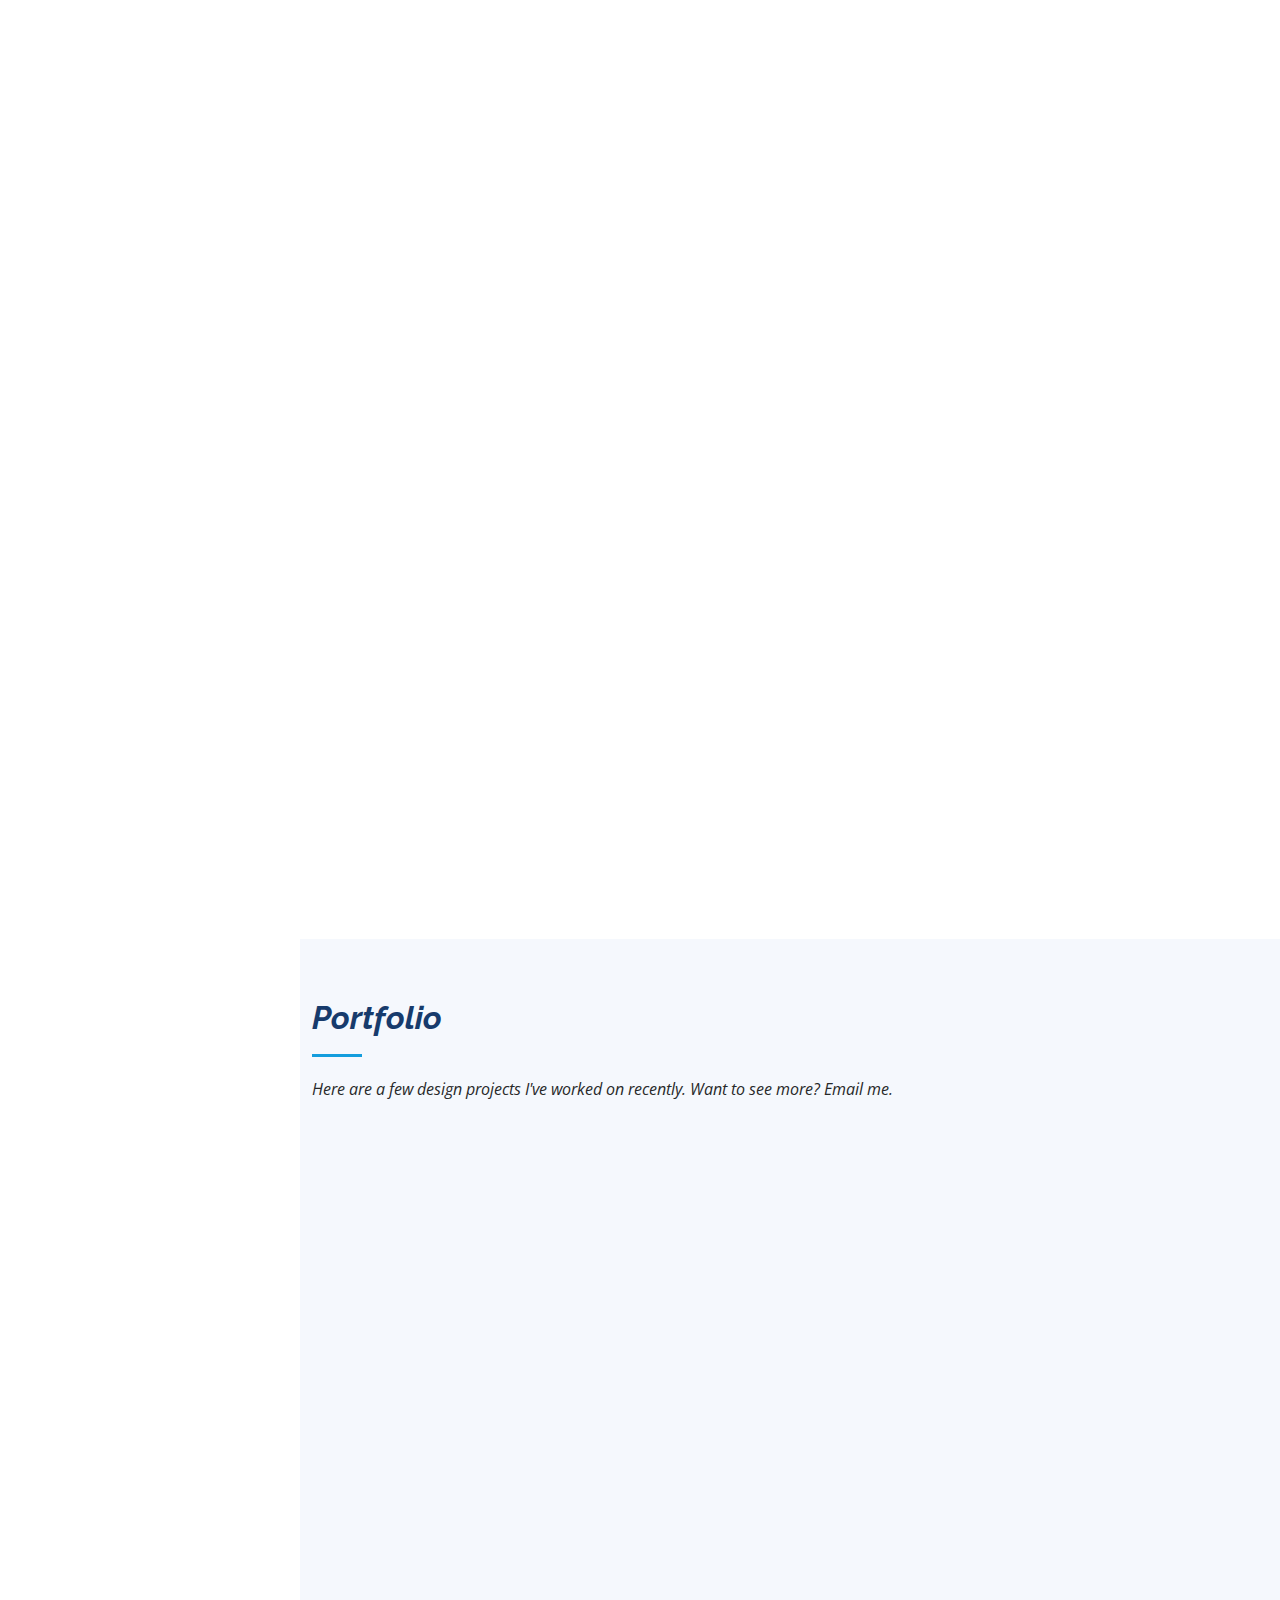
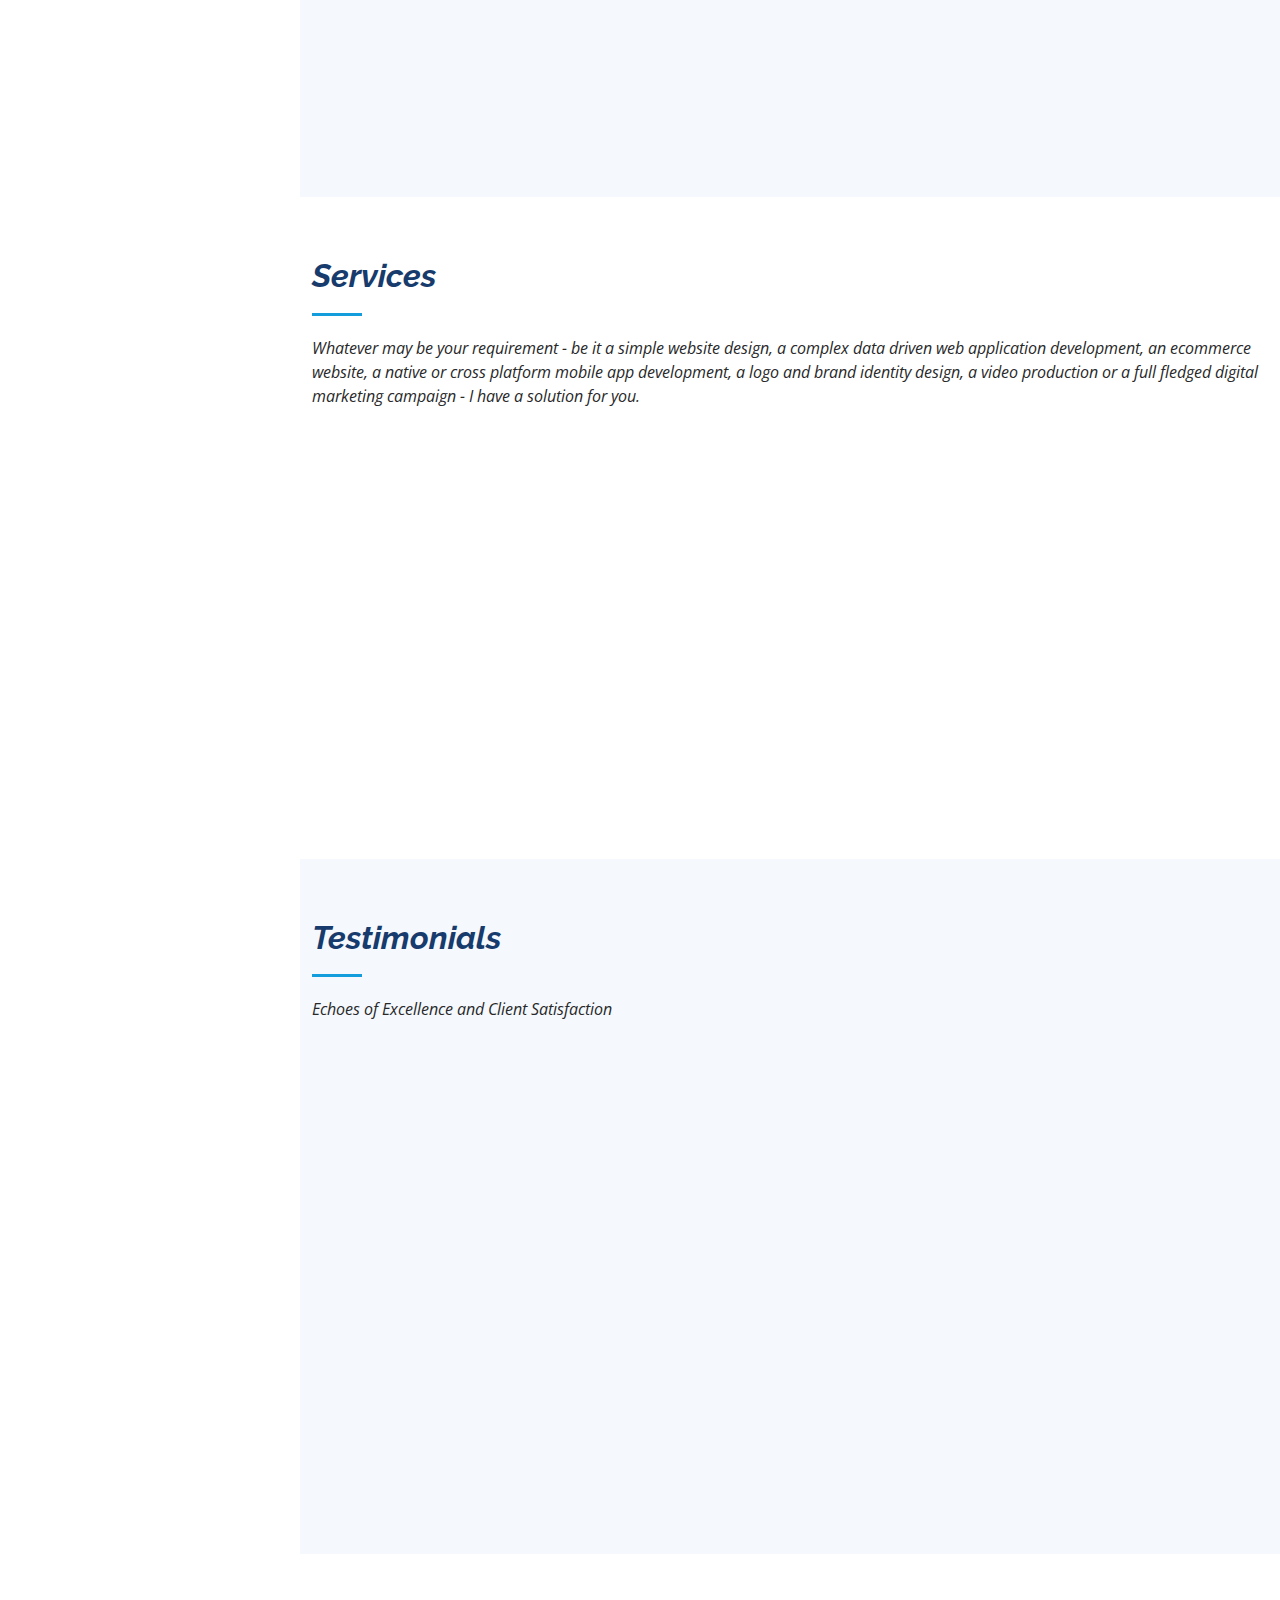
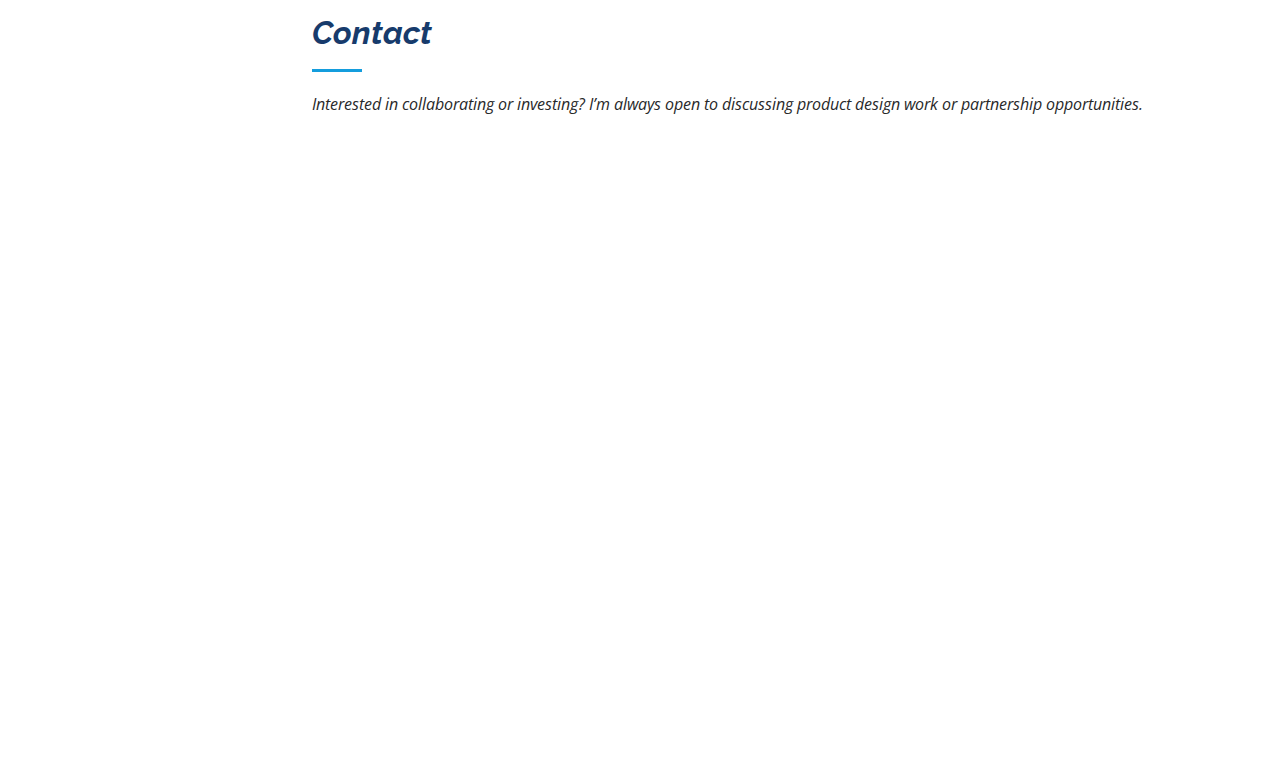
==== commit eee679c0: "award" ====
--- a/index.html
+++ b/index.html
@@ -96,9 +96,11 @@
         <div class="section-title">
           <h2>About</h2>
           <p>Hi👋, I’m <strong>Sachin Katageri</strong>, an award-winning UI/UX design professional and developer. Nice to meet you.
-   A creative mind with a wealth of expertise in guiding projects through the entire UI-UX process, I am proficient in crafting compelling storyboards, wireframes, and sketches. I excel at transforming ideas into interactive prototypes that adhere to industry-standard guidelines. My skill set extends to delivering high-resolution mock-ups and design materials, showcasing innovative graphic artistry.
-   I am recognized as the top UI/UX designer in India, and I continuously evolve my style and methodology, pushing the boundaries of design by leveraging the latest technologies. With a commitment to producing designs of the highest caliber, I merge creativity with technical acumen to deliver exceptional user experiences.
+   As a top UI/UX designer in India, I bring a creative mind and a wealth of expertise to guide projects through the entire UI-UX process. Proficient in crafting compelling storyboards, wireframes, and sketches, I excel at transforming ideas into interactive prototypes that adhere to industry-standard guidelines. My skill set, including delivering high-resolution mock-ups and design materials, showcases innovative graphic artistry.
+   Recognized for my outstanding work in the field, I continuously evolve my style and methodology, pushing the boundaries of design by leveraging the latest technologies. With a commitment to producing designs of the highest caliber, I merge creativity with technical acumen to deliver exceptional user experiences.
+   Explore my portfolio to witness the results of my cutting-edge design methodology and commitment to the best UI/UX practices. I thrive on creating user-centric designs that not only meet but exceed expectations, offering innovative design solutions for every project.
 </p>
+
         </div>
 
         <div class="row">
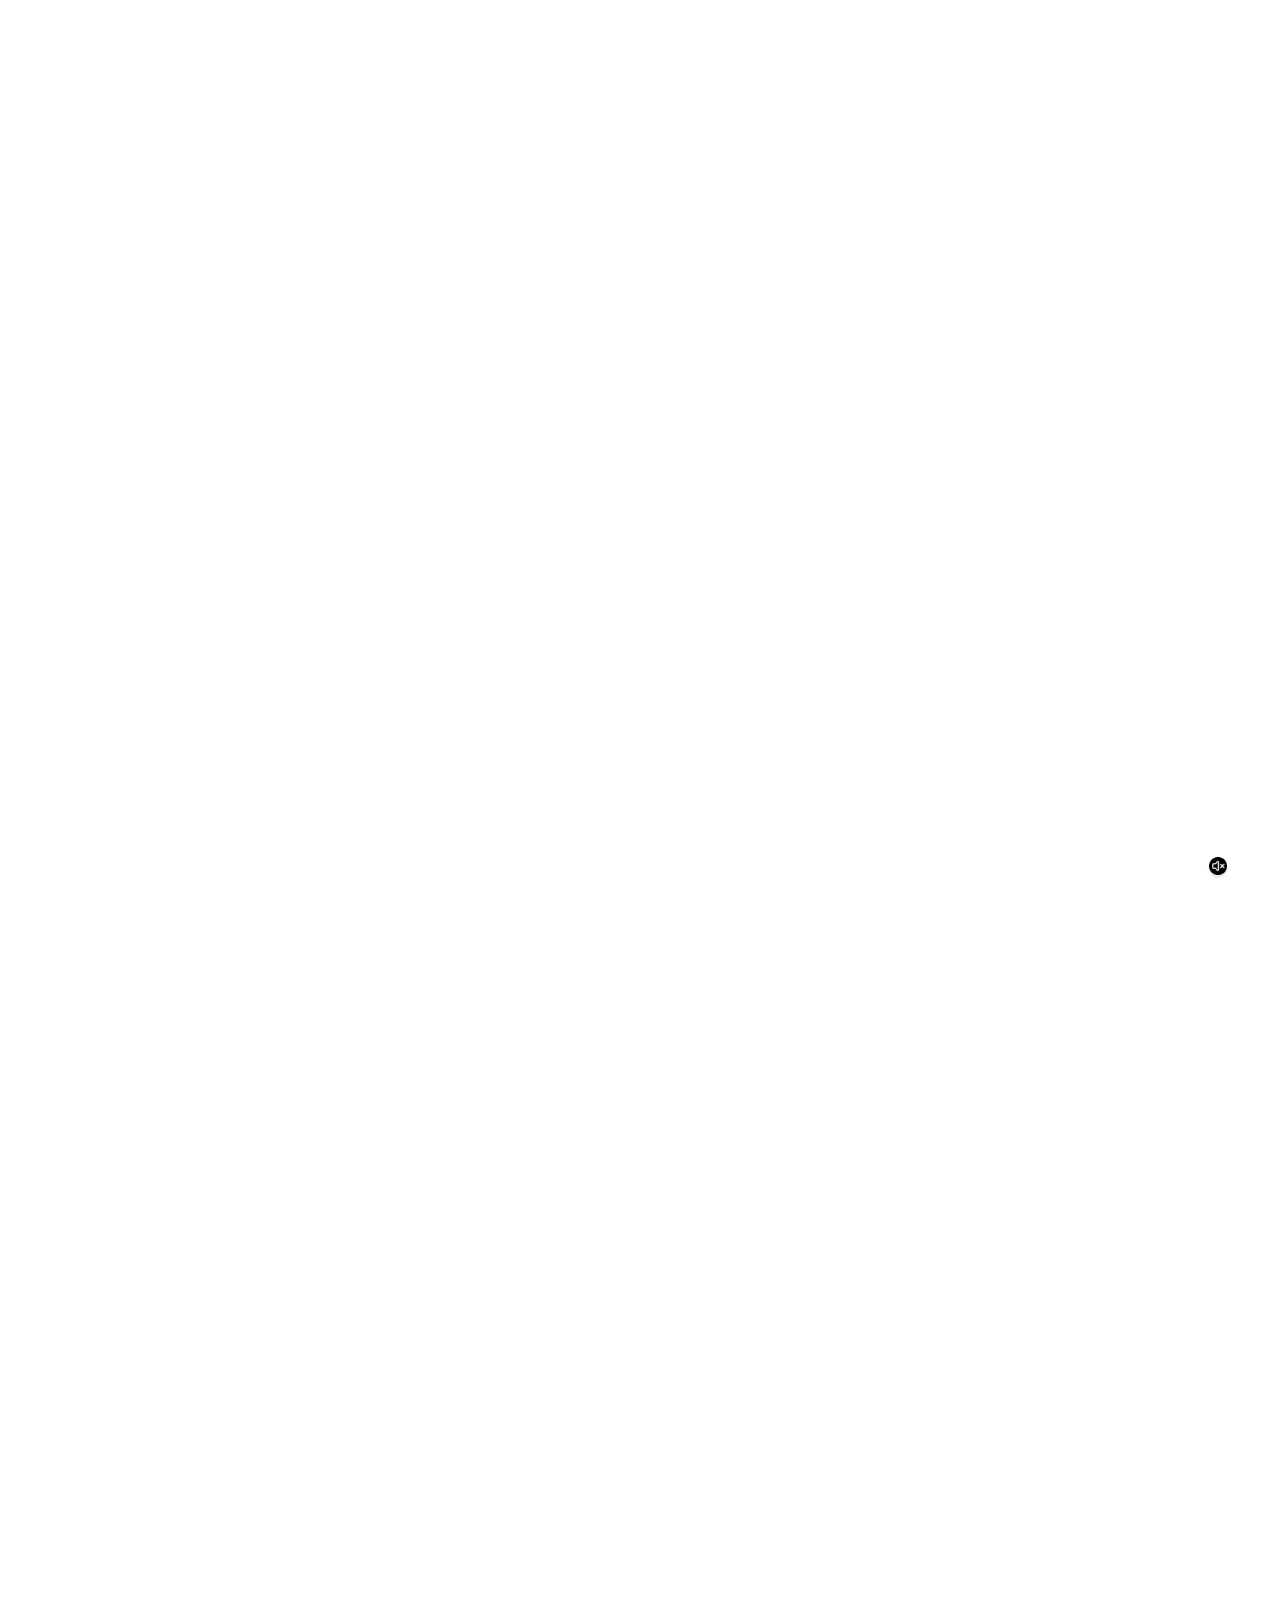
==== commit 504c5d5d: "new portfolio" ====
--- a/index.html
+++ b/index.html
@@ -1,702 +1,1307 @@
 <!DOCTYPE html>
-<html lang="en">
+<html data-wf-domain="sachinkatageri.github.io" data-wf-page="65a8cd1484357533fe4c9474"
+  data-wf-site="65a8bc10cac5fe8263d5809b" data-wf-status="1" lang="en">
 
 <head>
   <meta charset="utf-8">
-  <meta content="width=device-width, initial-scale=1.0" name="viewport">
-
-  <title>Sachin Katageri | Official Website </title>
-  <meta content="" name="description">
-  <meta content="" name="keywords">
-
-  <!-- Favicons -->
-  <link href="assets/img/favicon.png" rel="icon">
-  <link href="assets/img/goa.jpg" rel="apple-touch-icon">
-
-  <!-- Google Fonts -->
-  <link
-    href="https://fonts.googleapis.com/css?family=Open+Sans:300,300i,400,400i,600,600i,700,700i|Raleway:300,300i,400,400i,500,500i,600,600i,700,700i|Poppins:300,300i,400,400i,500,500i,600,600i,700,700i"
-    rel="stylesheet">
-
-  <!-- Vendor CSS Files -->
-  <link href="assets/vendor/aos/aos.css" rel="stylesheet">
-  <link href="assets/vendor/bootstrap/css/bootstrap.min.css" rel="stylesheet">
-  <link href="assets/vendor/bootstrap-icons/bootstrap-icons.css" rel="stylesheet">
-  <link href="assets/vendor/boxicons/css/boxicons.min.css" rel="stylesheet">
-  <link href="assets/vendor/glightbox/css/glightbox.min.css" rel="stylesheet">
-  <link href="assets/vendor/swiper/swiper-bundle.min.css" rel="stylesheet">
-
-  <!-- Template Main CSS File -->
-  <link href="assets/css/style.css" rel="stylesheet">
-
-  <!-- =======================================================
-  Author: sachinkatageri.github.io
-  ======================================================== -->
+  <title>Sachin Katageri - UI/UX DESIGNER</title>
+  <meta content="Ui Ux Designer - Developer - Resercher" property="og:title">
+  <meta content="Ui Ux Designer - Developer - Resercher" property="twitter:title">
+  <meta content="width=device-width, initial-scale=1" name="viewport">
+  <meta content="Ui Ux Design" name="Sachin Katageri">
+  <link href="main.css" rel="stylesheet" type="text/css">
+  <link href="https://fonts.googleapis.com" rel="preconnect">
+  <link href="https://fonts.gstatic.com" rel="preconnect" crossorigin="anonymous">
+  <script src="https://ajax.googleapis.com/ajax/libs/webfont/1.6.26/webfont.js" type="text/javascript"></script>
+  <script type="text/javascript">WebFont.load({ google: { families: ["Goldman:regular,700"] } });</script>
+  <script
+    type="text/javascript">!function (o, c) { var n = c.documentElement, t = " w-mod-"; n.className += t + "js", ("ontouchstart" in o || o.DocumentTouch && c instanceof DocumentTouch) && (n.className += t + "touch") }(window, document);</script>
+  <link href="favicon.png" rel="shortcut icon" type="image/x-icon">
+  <link href="favicon.png" rel="apple-touch-icon">
+  <script
+    type="text/javascript">window.__WEBFLOW_CURRENCY_SETTINGS = { "currencyCode": "USD", "symbol": "$", "decimal": ".", "fractionDigits": 2, "group": ",", "template": "{{wf {\"path\":\"symbol\",\"type\":\"PlainText\"} }} {{wf {\"path\":\"amount\",\"type\":\"CommercePrice\"} }} {{wf {\"path\":\"currencyCode\",\"type\":\"PlainText\"} }}", "hideDecimalForWholeNumbers": false };</script>
 </head>
 
 <body>
-
-  <!-- ======= Mobile nav toggle button ======= -->
-  <i class="bi bi-list mobile-nav-toggle d-xl-none"></i>
-
-  <!-- ======= Header ======= -->
-  <header id="header">
-    <div class="d-flex flex-column">
-
-      <div class="profile">
-        <a href="index.html">
-          <img
-            src="https://lh3.googleusercontent.com/a/ACg8ocLe6bUE6KS5PRV5NvRsmY-F4KHsxLhNB2oGlSPyTehd4Q=s192-c-rg-br100"
-            alt="" class="img-fluid rounded-circle">
-        </a>
-        <h1 class="text-light"><a href="index.html">Sachin Katageri</a></h1>
-        <div class="social-links mt-3 text-center">
-          <a href="https://twitter.com/SachinKatageri" class="twitter"><i class="bx bxl-twitter"></i></a>
-          <a href="https://www.facebook.com/sachin.kumar.katageri/" class="facebook"><i class="bx bxl-facebook"></i></a>
-          <a href="https://www.instagram.com/sachin_katageri/" class="instagram"><i class="bx bxl-instagram"></i></a>
-          <a href="https://github.com/sachinkatageri" class="google-plus"><i class="bx bxl-github"></i></a>
-          <a href="https://www.linkedin.com/in/sachinkatageri/" class="linkedin"><i class="bx bxl-linkedin"></i></a>
-        </div>
-      </div>
-
-      <nav id="navbar" class="nav-menu navbar">
-        <ul>
-          <li><a href="#hero" class="nav-link scrollto active"><i class="bx bx-home"></i> <span>Home</span></a></li>
-          <li><a href="#about" class="nav-link scrollto"><i class="bx bx-user"></i> <span>About</span></a></li>
-          <li><a href="#resume" class="nav-link scrollto"><i class="bx bx-file-blank"></i> <span>Resume</span></a></li>
-          <li><a href="#portfolio" class="nav-link scrollto"><i class="bx bx-book-content"></i>
-              <span>Portfolio</span></a></li>
-          <li><a href="#services" class="nav-link scrollto"><i class="bx bx-server"></i> <span>Services</span></a></li>
-          <li><a href="#contact" class="nav-link scrollto"><i class="bx bx-envelope"></i> <span>Contact</span></a></li>
-        </ul>
-      </nav><!-- .nav-menu -->
+  <div id="pdf-popup" style="display: none; position: fixed; top: 0; left: 0; width: 100%; height: 100%; background-color: rgba(0,0,0,0.5); z-index: 999;">
+        <div style="position: absolute; top: 50%; left: 50%; transform: translate(-50%, -50%); background-color: #fff; padding: 10px; border-radius: 5px;">
+            <button onclick="closePdfPopup()" style="position: absolute; top: 10px; right: 10px; cursor: pointer;">Close</button>
+            <iframe src="Solutions-SachinKatageri.pdf" width="800px" height="600px" frameborder="0"></iframe>
+        </div>
     </div>
-  </header><!-- End Header -->
-
-  <!-- ======= Hero Section ======= -->
-  <section id="hero" class="d-flex flex-column justify-content-center align-items-center">
-    <div class="hero-container" data-aos="fade-in">
-      <h1>Sachin Katageri</h1>
-      <p>I'm a <span class="typed" data-typed-items="UX Designer,Ui Developer, Ux Reseracher, Product Designer"></span>
-      </p>
+  <div class="preloader-wrapper">
+    <div class="preloader-content-wrapper">
+      <!-- GIF loader -->
+      <img src="giphy1.gif" alt="Loading...">
     </div>
-  </section><!-- End Hero -->
-  <link rel="stylesheet" href="https://maxcdn.bootstrapcdn.com/font-awesome/4.5.0/css/font-awesome.min.css">
-  <a href="https://api.whatsapp.com/send?phone=+919632818041&text=Hi%21%20Sachin Katageri." class="float"
-    target="_blank">
-    <i class="fa fa-whatsapp my-float"></i>
-  </a>
-
-  <main id="main">
-
-    <!-- ======= About Section ======= -->
-    <section id="about" class="about">
+  </div>
+  <div class="music-player">
+    <!-- Audio player with autoplay and loop -->
+    <audio id="music" autoplay loop>
+      <source src="sachinkatageri.mp3" type="audio/mpeg">
+      Your browser does not support the audio element.
+    </audio>
+    <!-- Button to toggle music on/off -->
+    <button id="toggle-btn">
+      <img id="music-icon" src="musicoff.png" alt="Music off">
+    </button>
+  </div>
+  <div style="opacity:0" class="pages-wrapper">
+    <div data-w-id="64f5e24e-cd6b-305e-d716-7e1bfe971692" data-animation="default" data-collapse="medium"
+      data-duration="400" data-easing="ease" data-easing2="ease" role="banner" class="navbar w-nav">
       <div class="container">
-
-        <div class="section-title">
-          <h2>About</h2>
-          <p>Hi👋, I’m <strong>Sachin Katageri</strong>, an award-winning UI/UX design professional and developer. Nice to meet you.
-   As a top UI/UX designer in India, I bring a creative mind and a wealth of expertise to guide projects through the entire UI-UX process. Proficient in crafting compelling storyboards, wireframes, and sketches, I excel at transforming ideas into interactive prototypes that adhere to industry-standard guidelines. My skill set, including delivering high-resolution mock-ups and design materials, showcases innovative graphic artistry.
-   Recognized for my outstanding work in the field, I continuously evolve my style and methodology, pushing the boundaries of design by leveraging the latest technologies. With a commitment to producing designs of the highest caliber, I merge creativity with technical acumen to deliver exceptional user experiences.
-   Explore my portfolio to witness the results of my cutting-edge design methodology and commitment to the best UI/UX practices. I thrive on creating user-centric designs that not only meet but exceed expectations, offering innovative design solutions for every project.
-</p>
-
-        </div>
-
-        <div class="row">
-          <div class="col-lg-4" data-aos="fade-right">
-            <img
-              src="https://media.licdn.com/dms/image/C5103AQFfZhnTKBW-jQ/profile-displayphoto-shrink_800_800/0/1570433513619?e=1710979200&v=beta&t=H2ZbfRguFohfWiLodTht3U3xKG66y_xEwjqsgSzq2RM"
-              class="img-fluid" alt="">
-          </div>
-          <div class="col-lg-8 pt-4 pt-lg-0 content" data-aos="fade-left">
-            <p class="fst-italic">
-              With nearly <strong>6 years</strong>of freelancing under my belt, I've engaged in remote collaborations
-              with agencies, provided consulting services for startups, and partnered with talented individuals to craft
-              digital products catering to both business and consumer needs. My approach is marked by quiet confidence,
-              innate curiosity, and a perpetual commitment to honing my skills by tackling design challenges head-on. I
-              thrive on addressing design problems methodically, consistently enhancing my capabilities in the process.
-            </p>
-            <p>
-              I specialize in crafting elegantly simple designs and translating them into seamless code. Passion fuels
-              my work, and I find genuine joy in every aspect of what I do.
-            </p>
-            <div class="row">
-              <div class="col-lg-6">
-                <ul>
-                  <li><i class="bi bi-chevron-right"></i> <strong>Birthday:</strong> <span>01 Dec 1996</span></li>
-                  <li><i class="bi bi-chevron-right"></i> <strong>Website:</strong> <span>sachinkatageri.github.io
-                    </span></li>
-                  <li><i class="bi bi-chevron-right"></i> <strong>Phone:</strong> <span>+91 9632818041</span></li>
-                  <li><i class="bi bi-chevron-right"></i> <strong>City:</strong> <span>Bengaluru</span></li>
-                </ul>
-              </div>
-              <div class="col-lg-6">
-                <ul>
-                  <li><i class="bi bi-chevron-right"></i> <strong>Age:</strong> <span>27</span></li>
-                  <li><i class="bi bi-chevron-right"></i> <strong>Degree:</strong> <span>Mechanical Engineering</span>
-                  </li>
-                  <li><i class="bi bi-chevron-right"></i> <strong>Email:</strong>
-                    <span>sachin.kumar.katageri@gmail.com</span>
-                  </li>
-                  <li><i class="bi bi-chevron-right"></i> <strong>Freelance:</strong> <span>Available</span></li>
-                </ul>
-              </div>
-            </div>
-
-          </div>
-        </div>
-
-      </div>
-    </section><!-- End About Section -->
-
-    <!-- ======= Facts Section ======= -->
-    <section id="facts" class="facts">
-      <div class="container">
-
-        <div class="section-title">
-          <h2>Facts</h2>
-          <p>As a digital product aficionado, I've delved into the intricacies of numerous web and mobile apps spanning
-            diverse industries. Fueled by a desire for a new challenge, I transitioned from being a user to taking on
-            the exhilarating task of envisioning, designing, and building my own digital creations.</p>
-        </div>
-
-        <div class="row no-gutters">
-
-          <div class="col-lg-3 col-md-6 d-md-flex align-items-md-stretch" data-aos="fade-up">
-            <div class="count-box">
-              <i class="bi bi-emoji-smile"></i>
-              <span data-purecounter-start="0" data-purecounter-end="18" data-purecounter-duration="1"
-                class="purecounter"></span>
-              <p><strong>Happy Clients</strong> </p>
-            </div>
-          </div>
-
-          <div class="col-lg-3 col-md-6 d-md-flex align-items-md-stretch" data-aos="fade-up" data-aos-delay="100">
-            <div class="count-box">
-              <i class="bi bi-journal-richtext"></i>
-              <span data-purecounter-start="0" data-purecounter-end="55" data-purecounter-duration="1"
-                class="purecounter"></span>
-              <p><strong>Projects</strong> </p>
-            </div>
-          </div>
-
-          <div class="col-lg-3 col-md-6 d-md-flex align-items-md-stretch" data-aos="fade-up" data-aos-delay="200">
-            <div class="count-box">
-              <i class="bi bi-headset"></i>
-              <span data-purecounter-start="0" data-purecounter-end="2860" data-purecounter-duration="1"
-                class="purecounter"></span>
-              <p><strong>Hours Of Support</strong> </p>
-            </div>
-          </div>
-
-          <div class="col-lg-3 col-md-6 d-md-flex align-items-md-stretch" data-aos="fade-up" data-aos-delay="300">
-            <div class="count-box">
-              <i class="bi bi-people"></i>
-              <span data-purecounter-start="0" data-purecounter-end="7" data-purecounter-duration="1"
-                class="purecounter"></span>
-              <p><strong>Collaboration</strong> </p>
-            </div>
-          </div>
-
-        </div>
-
-      </div>
-    </section><!-- End Facts Section -->
-
-    <!-- ======= Skills Section ======= -->
-    <section id="skills" class="skills section-bg">
-      <div class="container">
-
-        <div class="section-title">
-          <h2>Skills</h2>
-          <p>
-            I design and code beautifully simple things, and I love what I do.
-          </p>
-        </div>
-
-        <div class="row skills-content">
-
-          <div class="col-lg-6" data-aos="fade-up">
-            Design
-            <div class="progress">
-              <span class="skill">Figma <i class="val">100%</i></span>
-              <div class="progress-bar-wrap">
-                <div class="progress-bar" role="progressbar" aria-valuenow="100" aria-valuemin="0" aria-valuemax="100">
-                </div>
-              </div>
-            </div>
-
-            <div class="progress">
-              <span class="skill">Adobe - XD,Ai,Ps,Ac,Ae <i class="val">90%</i></span>
-              <div class="progress-bar-wrap">
-                <div class="progress-bar" role="progressbar" aria-valuenow="90" aria-valuemin="0" aria-valuemax="100">
-                </div>
-              </div>
-            </div>
-
-            <div class="progress">
-              <span class="skill">MAZE & JIRA,CLICKUP,NOTION<i class="val">95%</i></span>
-              <div class="progress-bar-wrap">
-                <div class="progress-bar" role="progressbar" aria-valuenow="95" aria-valuemin="0" aria-valuemax="100">
-                </div>
-              </div>
-            </div>
-
-
-            <div class="progress">
-              <span class="skill">CORELDRAW,INVISION STUDIO<i class="val">99%</i></span>
-              <div class="progress-bar-wrap">
-                <div class="progress-bar" role="progressbar" aria-valuenow="99" aria-valuemin="0" aria-valuemax="100">
-                </div>
-              </div>
-            </div>
-
-            <div class="progress">
-              <span class="skill">BALSMIQ,MIRO,WORDPRESS<i class="val">99%</i></span>
-              <div class="progress-bar-wrap">
-                <div class="progress-bar" role="progressbar" aria-valuenow="99" aria-valuemin="0" aria-valuemax="100">
-                </div>
-              </div>
-            </div>
-
-          </div>
-
-          <div class="col-lg-6" data-aos="fade-up" data-aos-delay="100">
-            Development-Code
-            <div class="progress">
-              <span class="skill">PHP<i class="val">80%</i></span>
-              <div class="progress-bar-wrap">
-                <div class="progress-bar" role="progressbar" aria-valuenow="80" aria-valuemin="0" aria-valuemax="100">
-                </div>
-              </div>
-            </div>
-
-            <div class="progress">
-              <span class="skill">FLUTTER<i class="val">70%</i></span>
-              <div class="progress-bar-wrap">
-                <div class="progress-bar" role="progressbar" aria-valuenow="70" aria-valuemin="0" aria-valuemax="100">
-                </div>
-              </div>
-            </div>
-
-            <div class="progress">
-              <span class="skill">HTML,CSS,JS <i class="val">85%</i></span>
-              <div class="progress-bar-wrap">
-                <div class="progress-bar" role="progressbar" aria-valuenow="85" aria-valuemin="0" aria-valuemax="100">
-                </div>
-              </div>
-            </div>
-
-            <div class="progress">
-              <span class="skill">GIT,GITBASH,BITBUCKET <i class="val">95%</i></span>
-              <div class="progress-bar-wrap">
-                <div class="progress-bar" role="progressbar" aria-valuenow="95" aria-valuemin="0" aria-valuemax="100">
-                </div>
-              </div>
-            </div>
-
-            <div class="progress">
-              <span class="skill">Vue.Js <i class="val">70%</i></span>
-              <div class="progress-bar-wrap">
-                <div class="progress-bar" role="progressbar" aria-valuenow="70" aria-valuemin="0" aria-valuemax="100">
-                </div>
-              </div>
-            </div>
-
-          </div>
-          <h6>Product Design · UX Research · User Experience (UX) · Design Collaboration · Business Development ·
-            Requirements Analysis · Product Strategy · Product Engineering · Product Innovation ·</h6>
-
-        </div>
-
-      </div>
-    </section><!-- End Skills Section -->
-
-    <!-- ======= Resume Section ======= -->
-    <section id="resume" class="resume">
-      <div class="container">
-
-        <div class="section-title">
-          <h2>Resume</h2>
-          <p>Versatile UI/UX Design Professional & Front-End Developer with a proven track record of crafting
-            exceptional digital experiences. Over 6 years of freelancing expertise, collaborating on remote projects for
-            agencies, consulting for startups, and creating innovative solutions for both business and consumer
-            applications. Adept at seamlessly merging design and code, I bring a passion for simplicity and a commitment
-            to continuous improvement. Experienced digital product enthusiast with a knack for problem-solving and a
-            portfolio reflecting proficiency in diverse industries.</p>
-        </div>
-
-        <div class="row">
-          <div class="col-lg-6" data-aos="fade-up">
-            <h3 class="resume-title">Sumary</h3>
-            <div class="resume-item pb-0">
-              <h4>Sachin Katageri</h4>
-              <p><em>Innovative and deadline-driven Product Designer with 4+ years of experience designing and
-                  developing user-centered digital/print marketing material from initial concept to final, polished
-                  deliverable.</em></p>
-              <ul>
-                <li>Bengaluru, Karnataka</li>
-                <li>+91 96328 18041</li>
-                <li>sachin.kumar.katageri@gmail.com</li>
-              </ul>
-            </div>
-
-            <h3 class="resume-title">Education</h3>
-            <div class="resume-item">
-              <h4>PGDCA - Data Science </h4>
-              <h5>2019 - 2020</h5>
-              <p><em>Mytectra, Bengaluru, Karnataka - India</em></p>
-              <p>Machine learning - Python </p>
-              <p>Comprehensive learning on Artificial Intelligence </p>
-            </div>
-            <div class="resume-item">
-              <h4>Bachelor of Engineering &amp; Mechanical Engineering - Design</h4>
-              <h5>2013 - 2017</h5>
-              <p><em>Navodaya Institute Of Technology - Raichur, Karnataka - India</em></p>
-              <p><em>AutoCAD - CATIA - Fusion 360 - SolidWorks -Operation research - Fluid mechanics </p>
-            </div>
-          </div>
-
-
-          <div class="col-lg-6" data-aos="fade-up" data-aos-delay="100">
-
-
-            <h3 class="resume-title">Professional Experience</h3>
-            <div class="resume-item">
-              <h4>Senior UI/UX Designer</h4>
-              <h5>2022 - Present</h5>
-              <p><em>NuVeda learning Pvt.Ltd. Bengaluru,India </em></p>
-              <ul>
-                <ul>
-                  <li>Supervised the assessment of UI-UX design materials, ensuring a high standard of quality and
-                    accuracy in the final output.</li>
-                  <li>Delegated tasks effectively to a 2-member design team, offering strategic guidance across all
-                    project aspects.</li>
-                  <li>Spearheaded key projects including the MYNuclo App, Marketplace,Community, TDP Platform. </li>
-                  <li>Managed production project budgets ranging from ₹20,00,000 to ₹25,00,000, ensuring optimal and
-                    efficient resource allocation.</li>
-                </ul>
-
-              </ul>
-            </div>
-            <div class="resume-item">
-              <h4>UI-UX Developer</h4>
-              <h5>2021 - 2022</h5>
-              <p><em>SuperPilot Innovations Pvt. Ltd. -Hyderabad, Telangana, India </em></p>
-              <ul>
-                <li>Lead in the design, development, and implementation of the UI- UX,graphic, layout, and production
-                  communication materials</li>
-                <li>Projects : Super App -User App for Order Management - Lead Generation - Valet Parking </li>
-                <li>Delegate tasks to the 4 members of the design team and provide counsel on all aspects of the
-                  project. </li>
-                <li>Supervise the assessment of all UI-UX design materials in order to ensure quality and accuracy of
-                  the design</li>
-                <li>Oversee the efficient use of production project budgets ranging from ₹2,00,000 - ₹2,50,000</li>
-              </ul>
-            </div>
-            <div class="resume-item">
-              <h4>Web Designer</h4>
-              <h5>2020 - 2021</h5>
-              <p><em>Freelance | The Sparks Foundation,Singapore</em></p>
-              <ul>
-                <li>Developed resposive websites .</li>
-                <li>Managed up to 4 projects </li>
-              </ul>
-            </div>
-            <div class="resume-item">
-              <h4>Junior Project Engineer</h4>
-              <h5>2019 - 2020</h5>
-              <p><em>eSpycons Software Solutions , Bengaluru, Karnataka , India</em></p>
-              <ul>
-                <li>Developed static & dynamic websites.</li>
-                <li>Managed up to 10 projects </li>
-                <li>Recommended and consulted with clients on the most appropriate web design</li>
-                <li>Created 10+ web design presentations and proposals a month for clients </li>
-              </ul>
-            </div>
-            <div class="resume-item">
-              <h4>Graphic Desinger</h4>
-              <h5>2016 - 2018</h5>
-              <p><em>Freelance | Bengaluru, Karnataka , India</em></p>
-              <ul>
-                <li>Developed numerous marketing programs (logos, brochures,infographics, presentations, and
-                  advertisements).</li>
-                <li>Recommended and consulted with clients on the most appropriate graphic design</li>
-                <li>Created 40+ design presentations and proposals a month for clients and account managers as
-                  freelancer</li>
-              </ul>
-            </div>
-          </div>
-        </div>
-
-      </div>
-    </section><!-- End Resume Section -->
-
-    <!-- ======= Portfolio Section ======= -->
-    <section id="portfolio" class="portfolio section-bg">
-      <div class="container">
-
-        <div class="section-title">
-          <h2>Portfolio</h2>
-          <p>Here are a few design projects I've worked on recently. Want to see more? Email me.</p>
-        </div>
-        <iframe src="assets/portfolionuclo.pdf" width="100%" height="600px" style="border: none;"></iframe>
-
-
-      </div>
-    </section><!-- End Portfolio Section -->
-
-    <!-- ======= Services Section ======= -->
-    <section id="services" class="services">
-      <div class="container">
-
-        <div class="section-title">
-          <h2>Services</h2>
-          <p>Whatever may be your requirement - be it a simple website design, a complex data driven web application
-            development, an ecommerce website, a native or cross platform mobile app development, a logo and brand
-            identity design, a video production or a full fledged digital marketing campaign - I have a solution for
-            you.</p>
-        </div>
-
-        <div class="row">
-          <div class="col-lg-4 col-md-6 icon-box" data-aos="fade-up">
-            <div class="icon"><i class="bi bi-briefcase"></i></div>
-            <h4 class="title"><a href="">Software Development</a></h4>
-            <p class="description">PHP,Python,Flutter,React Native -Web Application Development
-              AI & ML - Python, TensorFlow,MEAN/MERN Stack,BlockChain,IoT ,ig Data Service</p>
-          </div>
-          <div class="col-lg-4 col-md-6 icon-box" data-aos="fade-up" data-aos-delay="100">
-            <div class="icon"><i class="bi bi-card-checklist"></i></div>
-            <h4 class="title"><a href="">UX Design</a></h4>
-            <p class="description">Figma,Adobe Xd-UX Research,Information Architecture,Mood Boards,Wire framing
-              Interaction design,UX Testing</p>
-          </div>
-          <div class="col-lg-4 col-md-6 icon-box" data-aos="fade-up" data-aos-delay="200">
-            <div class="icon"><i class="bi bi-bar-chart"></i></div>
-            <h4 class="title"><a href="">Branding</a></h4>
-            <p class="description">Illusrator,Figma,Mockups-Logo & Brand Identity,Graphic Design,Package
-              Design,Infographics Design,Print Design,Creative Copy Writing</p>
-          </div>
-          <div class="col-lg-4 col-md-6 icon-box" data-aos="fade-up" data-aos-delay="300">
-            <div class="icon"><i class="bi bi-binoculars"></i></div>
-            <h4 class="title"><a href="">Video Productions</a></h4>
-            <p class="description">Adobe effects,Davinci resolve-Explainer Videos,2D-3D,Whiteborad Animated
-              Videos,Motion Graphics</p>
-          </div>
-          <div class="col-lg-4 col-md-6 icon-box" data-aos="fade-up" data-aos-delay="400">
-            <div class="icon"><i class="bi bi-brightness-high"></i></div>
-            <h4 class="title"><a href="">App development</a></h4>
-            <p class="description">Flutter,teta,iOS App,Ionic App,Xamarin,React Native App Development</p>
-          </div>
-          <div class="col-lg-4 col-md-6 icon-box" data-aos="fade-up" data-aos-delay="500">
-            <div class="icon"><i class="bi bi-calendar4-week"></i></div>
-            <h4 class="title"><a href="">Digital Marketing</a></h4>
-            <p class="description">SEO,Social Media Marketing,SEM,Email Marketing,Analytics Consultation</p>
-          </div>
-        </div>
-
-      </div>
-    </section><!-- End Services Section -->
-
-    <!-- ======= Testimonials Section ======= -->
-    <section id="testimonials" class="testimonials section-bg">
-      <div class="container">
-
-        <div class="section-title">
-          <h2>Testimonials</h2>
-          <p>Echoes of Excellence and Client Satisfaction</p>
-        </div>
-
-        <div class="testimonials-slider swiper" data-aos="fade-up" data-aos-delay="100">
-          <div class="swiper-wrapper">
-
-            <div class="swiper-slide">
-              <div class="testimonial-item" data-aos="fade-up">
-                <p>
-                  <i class="bx bxs-quote-alt-left quote-icon-left"></i>
-                  Working with Sachin Katageri was a game-changer! His intuitive UI-UX designs transformed our user
-                  experience, making it not just functional but a joy to navigate. Truly exceptional!
-                  <i class="bx bxs-quote-alt-right quote-icon-right"></i>
-                </p>
-                <img src="assets/img/testimonials/testimonials-1.jpg" class="testimonial-img" alt="">
-                <h3>Suman</h3>
-                <h4>Ceo &amp; Founder | Raaga</h4>
-              </div>
-            </div><!-- End testimonial item -->
-
-            <div class="swiper-slide">
-              <div class="testimonial-item" data-aos="fade-up" data-aos-delay="100">
-                <p>
-                  <i class="bx bxs-quote-alt-left quote-icon-left"></i>
-                  In the world of design, Sachin Katageri stands out. His ability to blend creativity with functionality
-                  in UI-UX design is remarkable. The end result exceeded our expectations.
-                  <i class="bx bxs-quote-alt-right quote-icon-right"></i>
-                </p>
-                <img src="assets/img/testimonials/testimonials-2.jpg" class="testimonial-img" alt="">
-                <h3>Vipul</h3>
-                <h4>Founder | Elorafashion</h4>
-              </div>
-            </div><!-- End testimonial item -->
-
-            <div class="swiper-slide">
-              <div class="testimonial-item" data-aos="fade-up" data-aos-delay="200">
-                <p>
-                  <i class="bx bxs-quote-alt-left quote-icon-left"></i>
-                  We were fortunate to collaborate with Sachin Katageri on our project. His innovative approach to UI-UX
-                  design brought a fresh perspective, elevating our digital presence. Outstanding work!
-                  <i class="bx bxs-quote-alt-right quote-icon-right"></i>
-                </p>
-                <img src="assets/img/testimonials/testimonials-3.jpg" class="testimonial-img" alt="">
-                <h3>Pradeep</h3>
-                <h4>Product Owner</h4>
-              </div>
-            </div><!-- End testimonial item -->
-
-            <div class="swiper-slide">
-              <div class="testimonial-item" data-aos="fade-up" data-aos-delay="300">
-                <p>
-                  <i class="bx bxs-quote-alt-left quote-icon-left"></i>
-                  Our users are raving about the new interface designed by Sachin Katageri. It's not just visually
-                  appealing but incredibly user-friendly. Sachin Katageri truly understands the art and science of UI-UX
-                  design.
-                  <i class="bx bxs-quote-alt-right quote-icon-right"></i>
-                </p>
-                <img src="assets/img/testimonials/testimonials-4.jpeg" class="testimonial-img" alt="">
-                <h3>Diptangshu</h3>
-                <h4>Data Scientist</h4>
-              </div>
-            </div><!-- End testimonial item -->
-
-            <div class="swiper-slide">
-              <div class="testimonial-item" data-aos="fade-up" data-aos-delay="400">
-                <p>
-                  <i class="bx bxs-quote-alt-left quote-icon-left"></i>
-                  Kudos to Sachin Katageri for his exceptional UI-UX design work! The attention to detail, innovative
-                  thinking, and collaborative approach made the entire process a breeze. Highly impressed!
-                  <i class="bx bxs-quote-alt-right quote-icon-right"></i>
-                </p>
-                <img src="assets/img/testimonials/testimonials-5.jpg" class="testimonial-img" alt="">
-                <h3>Pavani </h3>
-                <h4>Fashion Model</h4>
-              </div>
-            </div><!-- End testimonial item -->
-
-          </div>
-          <div class="swiper-pagination"></div>
-        </div>
-
-      </div>
-    </section><!-- End Testimonials Section -->
-
-    <!-- ======= Contact Section ======= -->
-    <section id="contact" class="contact">
-      <div class="container">
-
-        <div class="section-title">
-          <h2>Contact</h2>
-          <p>Interested in collaborating or investing?
-            I’m always open to discussing product design work or partnership opportunities.</p>
-        </div>
-
-        <div class="row" data-aos="fade-in">
-
-          <div class="col-lg-5 d-flex align-items-stretch">
-            <div class="info">
-              <div class="map" style="margin-bottom:30px;">
-                <iframe
-                  src="https://www.google.com/maps/embed?pb=!1m18!1m12!1m3!1d15369.100476646276!2d73.71206581563054!3d15.630331413029507!2m3!1f0!2f0!3f0!3m2!1i1024!2i768!4f13.1!3m3!1m2!1s0x3bbfe9ba9535ea79%3A0xc529a82b075bce90!2sZostel%20Goa%20(Morjim)!5e0!3m2!1sen!2sin!4v1705561400490!5m2!1sen!2sin"
-                  frameborder="0" style="border:0; width: 100%; height: 260px;" allowfullscreen>
-                </iframe>
-              </div>
-              <div class="address">
-                <i class="bi bi-geo-alt"></i>
-                <h4>Locations:</h4>
-                <p> Bengaluru| Himchal Pradesh| Goa </p>
-              </div>
-
-              <div class="email">
-                <i class="bi bi-envelope"></i>
-                <h4>Email:</h4>
-                <p>sachin.kumar.katageri@gmail.com</p>
-              </div>
-
-              <div class="phone">
-                <i class="bi bi-phone"></i>
-                <h4>Call:</h4>
-                <p>+91 96328 18041</p>
-              </div>
-
-
-            </div>
-
-          </div>
-
-          <div class="col-lg-7 mt-5 mt-lg-0 d-flex align-items-stretch">
-            <form action="forms/contact.php" method="post" role="form" class="php-email-form">
-              <div class="row">
-                <div class="form-group col-md-6">
-                  <label for="name">Your Name</label>
-                  <input type="text" name="name" class="form-control" id="name" required>
-                </div>
-                <div class="form-group col-md-6">
-                  <label for="name">Your Email</label>
-                  <input type="email" class="form-control" name="email" id="email" required>
-                </div>
-              </div>
-              <div class="form-group">
-                <label for="name">Subject</label>
-                <input type="text" class="form-control" name="subject" id="subject" required>
-              </div>
-              <div class="form-group">
-                <label for="name">Message</label>
-                <textarea class="form-control" name="message" rows="10" required></textarea>
-              </div>
-              <div class="my-3">
-                <div class="loading">Loading</div>
-                <div class="error-message"></div>
-                <div class="sent-message">Your message has been sent. Thank you!</div>
-              </div>
-              <div class="text-center"><button type="submit">Send Message</button></div>
-            </form>
-          </div>
-
-        </div>
-
-      </div>
-    </section><!-- End Contact Section -->
-
-  </main><!-- End #main -->
-
-  <!-- ======= Footer ======= -->
-  <footer id="footer">
-    <div class="container">
-      <div class="copyright">
-        Copyright &copy; 2024
-      </div>
-      <div class="copyright">
-        <a href="https://sachinkatageri.github.io"><strong><span>Sachin Katageri</span></strong>
+        <div class="navbar-wrapper">
+          <div class="split-contant navbar-left"><a href="index.html" class="navbar-logo-wrap w-nav-brand"><img
+                src="favicon.png" loading="lazy" alt="sachinkatageri" class="navbar-logo"></a>
+                </div>
+          <div class="split-contant navbar-right">
+            <nav role="navigation" class="nav-menu-wrapper w-nav-menu">
+              <div class="nav-menu-links-wrap">
+                <div data-hover="true" data-delay="0" class="nav-dropdown home w-dropdown">
+                  <a href="index.html" aria-current="page" class="single-nav-link w-inline-block w--current">
+                    <div>Home</div>
+                  </a>
+                </div><a href="aboutme.html" class="single-nav-link w-inline-block">
+                  <div>About Me</div>
+                </a>
+                <a href="shop.html" class="single-nav-link w-inline-block">
+                  <div>Shop</div>
+                </a><a href="blog.html" class="single-nav-link w-inline-block">
+                  <div>Blog</div>
+                </a>
+              </div>
+            </nav>
+            <div data-open-product="" data-wf-cart-type="rightSidebar" data-wf-cart-query="query Dynamo2 {
+  database {
+    id
+    commerceOrder {
+      comment
+      extraItems {
+        name
+        pluginId
+        pluginName
+        price {
+          value
+          unit
+          decimalValue
+          string
+        }
+      }
+      id
+      startedOn
+      statusFlags {
+        hasDownloads
+        hasSubscription
+        isFreeOrder
+        requiresShipping
+      }
+      subtotal {
+        value
+        unit
+        decimalValue
+        string
+      }
+      total {
+        value
+        unit
+        decimalValue
+        string
+      }
+      updatedOn
+      userItems {
+        count
+        id
+        price {
+          value
+          unit
+          decimalValue
+          string
+        }
+        product {
+          id
+          cmsLocaleId
+          f__draft_0ht
+          f__archived_0ht
+          f_ec_product_type_2dr10dr {
+            id
+            name
+          }
+          f_name_
+          f_sku_properties_3dr {
+            id
+            name
+            enum {
+              id
+              name
+              slug
+            }
+          }
+          fullSlug
+        }
+        rowTotal {
+          value
+          unit
+          decimalValue
+          string
+        }
+        sku {
+          cmsLocaleId
+          f__draft_0ht
+          f__archived_0ht
+          f_main_image_4dr {
+            url
+            file {
+              size
+              origFileName
+              createdOn
+              updatedOn
+              mimeType
+              width
+              height
+              variants {
+                origFileName
+                quality
+                height
+                width
+                s3Url
+                error
+                size
+              }
+            }
+            alt
+          }
+          f_sku_values_3dr {
+            property {
+              id
+            }
+            value {
+              id
+            }
+          }
+          id
+        }
+        subscriptionFrequency
+        subscriptionInterval
+        subscriptionTrial
+      }
+      userItemsCount
+    }
+  }
+  site {
+    id
+    commerce {
+      businessAddress {
+        country
+      }
+      defaultCountry
+      defaultCurrency
+      quickCheckoutEnabled
+    }
+  }
+}" data-wf-page-link-href-prefix="" class="w-commerce-commercecartwrapper" data-node-type="commerce-cart-wrapper"><a
+                class="w-commerce-commercecartopenlink cart-button w-inline-block" role="button" aria-haspopup="dialog"
+                aria-label="Open cart" data-node-type="commerce-cart-open-link" href="#"><img
+                  src="https://assets-global.website-files.com/65a8bc10cac5fe8263d5809b/65b1fb4546e39b9b0b9bdbf7_cart%20icon.svg"
+                  loading="lazy" alt="" class="cart-icon">
+                <div
+                  data-wf-bindings="%5B%7B%22innerHTML%22%3A%7B%22type%22%3A%22Number%22%2C%22filter%22%3A%7B%22type%22%3A%22numberPrecision%22%2C%22params%22%3A%5B%220%22%2C%22numberPrecision%22%5D%7D%2C%22dataPath%22%3A%22database.commerceOrder.userItemsCount%22%7D%7D%5D"
+                  class="w-commerce-commercecartopenlinkcount quantity cart">0</div>
+              </a>
+              <div style="display:none"
+                class="w-commerce-commercecartcontainerwrapper w-commerce-commercecartcontainerwrapper--cartType-rightSidebar cart-wrapper"
+                data-node-type="commerce-cart-container-wrapper">
+                <div data-node-type="commerce-cart-container" role="dialog"
+                  class="w-commerce-commercecartcontainer cart-container">
+                  <div class="w-commerce-commercecartheader cart-header-wrapper">
+                    <h4 class="w-commerce-commercecartheading cart-title">Your Cart</h4><a
+                      class="w-commerce-commercecartcloselink cart-close-button w-inline-block" role="button"
+                      aria-label="Close cart" data-node-type="commerce-cart-close-link"><img
+                        src="https://assets-global.website-files.com/65a8bc10cac5fe8263d5809b/65b1fdcdf7d1427d1b757fd8_cart%20close%20icon.svg"
+                        loading="lazy" alt="" class="cart-close-icon"></a>
+                  </div>
+                  <div class="w-commerce-commercecartformwrapper cart-from-wrapper">
+                    <form style="display:none" class="w-commerce-commercecartform" data-node-type="commerce-cart-form">
+                      <script type="text/x-wf-template"
+                        id="wf-template-97b9a315-aaa4-2c69-d234-befb63382f4c">%3Cdiv%20class%3D%22w-commerce-commercecartitem%20cart-item-wrapper%22%3E%3Cdiv%20class%3D%22cart-item-contant-wrap%22%3E%3Cdiv%20class%3D%22cart-item-left-wrap%22%3E%3Ca%20data-wf-bindings%3D%22%255B%257B%2522dataWHref%2522%253A%257B%2522type%2522%253A%2522FullSlug%2522%252C%2522filter%2522%253A%257B%2522type%2522%253A%2522identity%2522%252C%2522params%2522%253A%255B%255D%257D%252C%2522dataPath%2522%253A%2522database.commerceOrder.userItems%255B%255D.product.fullSlug%2522%257D%257D%255D%22%20href%3D%22%23%22%20class%3D%22cart-item-image-link%20w-inline-block%22%3E%3Cimg%20data-wf-bindings%3D%22%255B%257B%2522src%2522%253A%257B%2522type%2522%253A%2522ImageRef%2522%252C%2522filter%2522%253A%257B%2522type%2522%253A%2522identity%2522%252C%2522params%2522%253A%255B%255D%257D%252C%2522dataPath%2522%253A%2522database.commerceOrder.userItems%255B%255D.sku.f_main_image_4dr%2522%257D%257D%255D%22%20src%3D%22%22%20alt%3D%22%22%20class%3D%22w-commerce-commercecartitemimage%20cart-item-img%20w-dyn-bind-empty%22%2F%3E%3C%2Fa%3E%3Cdiv%20class%3D%22w-commerce-commercecartiteminfo%20cart-item-contant%22%3E%3Ca%20data-wf-bindings%3D%22%255B%257B%2522dataWHref%2522%253A%257B%2522type%2522%253A%2522FullSlug%2522%252C%2522filter%2522%253A%257B%2522type%2522%253A%2522identity%2522%252C%2522params%2522%253A%255B%255D%257D%252C%2522dataPath%2522%253A%2522database.commerceOrder.userItems%255B%255D.product.fullSlug%2522%257D%257D%255D%22%20href%3D%22%23%22%20class%3D%22cart-item-title-link%20w-inline-block%22%3E%3Cdiv%20data-wf-bindings%3D%22%255B%257B%2522innerHTML%2522%253A%257B%2522type%2522%253A%2522PlainText%2522%252C%2522filter%2522%253A%257B%2522type%2522%253A%2522identity%2522%252C%2522params%2522%253A%255B%255D%257D%252C%2522dataPath%2522%253A%2522database.commerceOrder.userItems%255B%255D.product.f_name_%2522%257D%257D%255D%22%20class%3D%22w-commerce-commercecartproductname%20w-dyn-bind-empty%22%3E%3C%2Fdiv%3E%3C%2Fa%3E%3Cdiv%20data-wf-bindings%3D%22%255B%257B%2522innerHTML%2522%253A%257B%2522type%2522%253A%2522CommercePrice%2522%252C%2522filter%2522%253A%257B%2522type%2522%253A%2522price%2522%252C%2522params%2522%253A%255B%255D%257D%252C%2522dataPath%2522%253A%2522database.commerceOrder.userItems%255B%255D.price%2522%257D%257D%255D%22%20class%3D%22cart-item-price%22%3E%24%C2%A00.00%C2%A0USD%3C%2Fdiv%3E%3Cscript%20type%3D%22text%2Fx-wf-template%22%20id%3D%22wf-template-97b9a315-aaa4-2c69-d234-befb63382f56%22%3E%253Cli%253E%253Cspan%2520data-wf-bindings%253D%2522%25255B%25257B%252522innerHTML%252522%25253A%25257B%252522type%252522%25253A%252522PlainText%252522%25252C%252522filter%252522%25253A%25257B%252522type%252522%25253A%252522identity%252522%25252C%252522params%252522%25253A%25255B%25255D%25257D%25252C%252522dataPath%252522%25253A%252522database.commerceOrder.userItems%25255B%25255D.product.f_sku_properties_3dr%25255B%25255D.name%252522%25257D%25257D%25255D%2522%2520class%253D%2522w-dyn-bind-empty%2522%253E%253C%252Fspan%253E%253Cspan%253E%253A%2520%253C%252Fspan%253E%253Cspan%2520data-wf-bindings%253D%2522%25255B%25257B%252522innerHTML%252522%25253A%25257B%252522type%252522%25253A%252522CommercePropValues%252522%25252C%252522filter%252522%25253A%25257B%252522type%252522%25253A%252522identity%252522%25252C%252522params%252522%25253A%25255B%25255D%25257D%25252C%252522dataPath%252522%25253A%252522database.commerceOrder.userItems%25255B%25255D.product.f_sku_properties_3dr%25255B%25255D%252522%25257D%25257D%25255D%2522%2520class%253D%2522w-dyn-bind-empty%2522%253E%253C%252Fspan%253E%253C%252Fli%253E%3C%2Fscript%3E%3Cul%20data-wf-bindings%3D%22%255B%257B%2522optionSets%2522%253A%257B%2522type%2522%253A%2522CommercePropTable%2522%252C%2522filter%2522%253A%257B%2522type%2522%253A%2522identity%2522%252C%2522params%2522%253A%255B%255D%257D%252C%2522dataPath%2522%253A%2522database.commerceOrder.userItems%255B%255D.product.f_sku_properties_3dr%5B%5D%2522%257D%257D%252C%257B%2522optionValues%2522%253A%257B%2522type%2522%253A%2522CommercePropValues%2522%252C%2522filter%2522%253A%257B%2522type%2522%253A%2522identity%2522%252C%2522params%2522%253A%255B%255D%257D%252C%2522dataPath%2522%253A%2522database.commerceOrder.userItems%255B%255D.sku.f_sku_values_3dr%2522%257D%257D%255D%22%20class%3D%22w-commerce-commercecartoptionlist%22%20data-wf-collection%3D%22database.commerceOrder.userItems%255B%255D.product.f_sku_properties_3dr%22%20data-wf-template-id%3D%22wf-template-97b9a315-aaa4-2c69-d234-befb63382f56%22%3E%3Cli%3E%3Cspan%20data-wf-bindings%3D%22%255B%257B%2522innerHTML%2522%253A%257B%2522type%2522%253A%2522PlainText%2522%252C%2522filter%2522%253A%257B%2522type%2522%253A%2522identity%2522%252C%2522params%2522%253A%255B%255D%257D%252C%2522dataPath%2522%253A%2522database.commerceOrder.userItems%255B%255D.product.f_sku_properties_3dr%255B%255D.name%2522%257D%257D%255D%22%20class%3D%22w-dyn-bind-empty%22%3E%3C%2Fspan%3E%3Cspan%3E%3A%20%3C%2Fspan%3E%3Cspan%20data-wf-bindings%3D%22%255B%257B%2522innerHTML%2522%253A%257B%2522type%2522%253A%2522CommercePropValues%2522%252C%2522filter%2522%253A%257B%2522type%2522%253A%2522identity%2522%252C%2522params%2522%253A%255B%255D%257D%252C%2522dataPath%2522%253A%2522database.commerceOrder.userItems%255B%255D.product.f_sku_properties_3dr%255B%255D%2522%257D%257D%255D%22%20class%3D%22w-dyn-bind-empty%22%3E%3C%2Fspan%3E%3C%2Fli%3E%3C%2Ful%3E%3Ca%20href%3D%22%23%22%20role%3D%22button%22%20data-wf-bindings%3D%22%255B%257B%2522data-commerce-sku-id%2522%253A%257B%2522type%2522%253A%2522ItemRef%2522%252C%2522filter%2522%253A%257B%2522type%2522%253A%2522identity%2522%252C%2522params%2522%253A%255B%255D%257D%252C%2522dataPath%2522%253A%2522database.commerceOrder.userItems%255B%255D.sku.id%2522%257D%257D%255D%22%20class%3D%22remove-button%20w-inline-block%22%20data-wf-cart-action%3D%22remove-item%22%20data-commerce-sku-id%3D%22%22%20aria-label%3D%22Remove%20item%20from%20cart%22%3E%3Cdiv%3ERemove%3C%2Fdiv%3E%3C%2Fa%3E%3C%2Fdiv%3E%3C%2Fdiv%3E%3Cdiv%20class%3D%22cart-item-right-wrap%22%3E%3Cinput%20aria-label%3D%22Update%20quantity%22%20data-wf-bindings%3D%22%255B%257B%2522value%2522%253A%257B%2522type%2522%253A%2522Number%2522%252C%2522filter%2522%253A%257B%2522type%2522%253A%2522numberPrecision%2522%252C%2522params%2522%253A%255B%25220%2522%252C%2522numberPrecision%2522%255D%257D%252C%2522dataPath%2522%253A%2522database.commerceOrder.userItems%255B%255D.count%2522%257D%257D%252C%257B%2522data-commerce-sku-id%2522%253A%257B%2522type%2522%253A%2522ItemRef%2522%252C%2522filter%2522%253A%257B%2522type%2522%253A%2522identity%2522%252C%2522params%2522%253A%255B%255D%257D%252C%2522dataPath%2522%253A%2522database.commerceOrder.userItems%255B%255D.sku.id%2522%257D%257D%255D%22%20data-wf-conditions%3D%22%257B%2522condition%2522%253A%257B%2522fields%2522%253A%257B%2522product%253Aec-product-type%2522%253A%257B%2522ne%2522%253A%2522e348fd487d0102946c9179d2a94bb613%2522%252C%2522type%2522%253A%2522Option%2522%257D%257D%257D%252C%2522dataPath%2522%253A%2522database.commerceOrder.userItems%255B%255D%2522%257D%22%20class%3D%22w-commerce-commercecartquantity%20cart-quantity%22%20required%3D%22%22%20pattern%3D%22%5E%5B0-9%5D%2B%24%22%20inputMode%3D%22numeric%22%20type%3D%22number%22%20name%3D%22quantity%22%20autoComplete%3D%22off%22%20data-wf-cart-action%3D%22update-item-quantity%22%20data-commerce-sku-id%3D%22%22%20value%3D%221%22%2F%3E%3C%2Fdiv%3E%3C%2Fdiv%3E%3C%2Fdiv%3E</script>
+                      <div class="w-commerce-commercecartlist cart-list-wrapper"
+                        data-wf-collection="database.commerceOrder.userItems"
+                        data-wf-template-id="wf-template-97b9a315-aaa4-2c69-d234-befb63382f4c">
+                        <div class="w-commerce-commercecartitem cart-item-wrapper">
+                          <div class="cart-item-contant-wrap">
+                            <div class="cart-item-left-wrap"><a
+                                data-wf-bindings="%5B%7B%22dataWHref%22%3A%7B%22type%22%3A%22FullSlug%22%2C%22filter%22%3A%7B%22type%22%3A%22identity%22%2C%22params%22%3A%5B%5D%7D%2C%22dataPath%22%3A%22database.commerceOrder.userItems%5B%5D.product.fullSlug%22%7D%7D%5D"
+                                href="#" class="cart-item-image-link w-inline-block"><img
+                                  data-wf-bindings="%5B%7B%22src%22%3A%7B%22type%22%3A%22ImageRef%22%2C%22filter%22%3A%7B%22type%22%3A%22identity%22%2C%22params%22%3A%5B%5D%7D%2C%22dataPath%22%3A%22database.commerceOrder.userItems%5B%5D.sku.f_main_image_4dr%22%7D%7D%5D"
+                                  src="" alt=""
+                                  class="w-commerce-commercecartitemimage cart-item-img w-dyn-bind-empty"></a>
+                              <div class="w-commerce-commercecartiteminfo cart-item-contant"><a
+                                  data-wf-bindings="%5B%7B%22dataWHref%22%3A%7B%22type%22%3A%22FullSlug%22%2C%22filter%22%3A%7B%22type%22%3A%22identity%22%2C%22params%22%3A%5B%5D%7D%2C%22dataPath%22%3A%22database.commerceOrder.userItems%5B%5D.product.fullSlug%22%7D%7D%5D"
+                                  href="#" class="cart-item-title-link w-inline-block">
+                                  <div
+                                    data-wf-bindings="%5B%7B%22innerHTML%22%3A%7B%22type%22%3A%22PlainText%22%2C%22filter%22%3A%7B%22type%22%3A%22identity%22%2C%22params%22%3A%5B%5D%7D%2C%22dataPath%22%3A%22database.commerceOrder.userItems%5B%5D.product.f_name_%22%7D%7D%5D"
+                                    class="w-commerce-commercecartproductname w-dyn-bind-empty"></div>
+                                </a>
+                                <div
+                                  data-wf-bindings="%5B%7B%22innerHTML%22%3A%7B%22type%22%3A%22CommercePrice%22%2C%22filter%22%3A%7B%22type%22%3A%22price%22%2C%22params%22%3A%5B%5D%7D%2C%22dataPath%22%3A%22database.commerceOrder.userItems%5B%5D.price%22%7D%7D%5D"
+                                  class="cart-item-price">$&nbsp;0.00&nbsp;USD</div>
+                                <script type="text/x-wf-template"
+                                  id="wf-template-97b9a315-aaa4-2c69-d234-befb63382f56">%3Cli%3E%3Cspan%20data-wf-bindings%3D%22%255B%257B%2522innerHTML%2522%253A%257B%2522type%2522%253A%2522PlainText%2522%252C%2522filter%2522%253A%257B%2522type%2522%253A%2522identity%2522%252C%2522params%2522%253A%255B%255D%257D%252C%2522dataPath%2522%253A%2522database.commerceOrder.userItems%255B%255D.product.f_sku_properties_3dr%255B%255D.name%2522%257D%257D%255D%22%20class%3D%22w-dyn-bind-empty%22%3E%3C%2Fspan%3E%3Cspan%3E%3A%20%3C%2Fspan%3E%3Cspan%20data-wf-bindings%3D%22%255B%257B%2522innerHTML%2522%253A%257B%2522type%2522%253A%2522CommercePropValues%2522%252C%2522filter%2522%253A%257B%2522type%2522%253A%2522identity%2522%252C%2522params%2522%253A%255B%255D%257D%252C%2522dataPath%2522%253A%2522database.commerceOrder.userItems%255B%255D.product.f_sku_properties_3dr%255B%255D%2522%257D%257D%255D%22%20class%3D%22w-dyn-bind-empty%22%3E%3C%2Fspan%3E%3C%2Fli%3E</script>
+                                <ul
+                                  data-wf-bindings="%5B%7B%22optionSets%22%3A%7B%22type%22%3A%22CommercePropTable%22%2C%22filter%22%3A%7B%22type%22%3A%22identity%22%2C%22params%22%3A%5B%5D%7D%2C%22dataPath%22%3A%22database.commerceOrder.userItems%5B%5D.product.f_sku_properties_3dr[]%22%7D%7D%2C%7B%22optionValues%22%3A%7B%22type%22%3A%22CommercePropValues%22%2C%22filter%22%3A%7B%22type%22%3A%22identity%22%2C%22params%22%3A%5B%5D%7D%2C%22dataPath%22%3A%22database.commerceOrder.userItems%5B%5D.sku.f_sku_values_3dr%22%7D%7D%5D"
+                                  class="w-commerce-commercecartoptionlist"
+                                  data-wf-collection="database.commerceOrder.userItems%5B%5D.product.f_sku_properties_3dr"
+                                  data-wf-template-id="wf-template-97b9a315-aaa4-2c69-d234-befb63382f56">
+                                  <li><span
+                                      data-wf-bindings="%5B%7B%22innerHTML%22%3A%7B%22type%22%3A%22PlainText%22%2C%22filter%22%3A%7B%22type%22%3A%22identity%22%2C%22params%22%3A%5B%5D%7D%2C%22dataPath%22%3A%22database.commerceOrder.userItems%5B%5D.product.f_sku_properties_3dr%5B%5D.name%22%7D%7D%5D"
+                                      class="w-dyn-bind-empty"></span><span>: </span><span
+                                      data-wf-bindings="%5B%7B%22innerHTML%22%3A%7B%22type%22%3A%22CommercePropValues%22%2C%22filter%22%3A%7B%22type%22%3A%22identity%22%2C%22params%22%3A%5B%5D%7D%2C%22dataPath%22%3A%22database.commerceOrder.userItems%5B%5D.product.f_sku_properties_3dr%5B%5D%22%7D%7D%5D"
+                                      class="w-dyn-bind-empty"></span></li>
+                                </ul><a href="#" role="button"
+                                  data-wf-bindings="%5B%7B%22data-commerce-sku-id%22%3A%7B%22type%22%3A%22ItemRef%22%2C%22filter%22%3A%7B%22type%22%3A%22identity%22%2C%22params%22%3A%5B%5D%7D%2C%22dataPath%22%3A%22database.commerceOrder.userItems%5B%5D.sku.id%22%7D%7D%5D"
+                                  class="remove-button w-inline-block" data-wf-cart-action="remove-item"
+                                  data-commerce-sku-id="" aria-label="Remove item from cart">
+                                  <div>Remove</div>
+                                </a>
+                              </div>
+                            </div>
+                            <div class="cart-item-right-wrap"><input aria-label="Update quantity"
+                                data-wf-bindings="%5B%7B%22value%22%3A%7B%22type%22%3A%22Number%22%2C%22filter%22%3A%7B%22type%22%3A%22numberPrecision%22%2C%22params%22%3A%5B%220%22%2C%22numberPrecision%22%5D%7D%2C%22dataPath%22%3A%22database.commerceOrder.userItems%5B%5D.count%22%7D%7D%2C%7B%22data-commerce-sku-id%22%3A%7B%22type%22%3A%22ItemRef%22%2C%22filter%22%3A%7B%22type%22%3A%22identity%22%2C%22params%22%3A%5B%5D%7D%2C%22dataPath%22%3A%22database.commerceOrder.userItems%5B%5D.sku.id%22%7D%7D%5D"
+                                data-wf-conditions="%7B%22condition%22%3A%7B%22fields%22%3A%7B%22product%3Aec-product-type%22%3A%7B%22ne%22%3A%22e348fd487d0102946c9179d2a94bb613%22%2C%22type%22%3A%22Option%22%7D%7D%7D%2C%22dataPath%22%3A%22database.commerceOrder.userItems%5B%5D%22%7D"
+                                class="w-commerce-commercecartquantity cart-quantity" required="" pattern="^[0-9]+$"
+                                inputmode="numeric" type="number" name="quantity" autocomplete="off"
+                                data-wf-cart-action="update-item-quantity" data-commerce-sku-id="" value="1"></div>
+                          </div>
+                        </div>
+                      </div>
+                      <div class="w-commerce-commercecartfooter cart-footer-wrapper">
+                        <div aria-atomic="true" aria-live="polite"
+                          class="w-commerce-commercecartlineitem cart-line-item-wrap">
+                          <div class="cart-subtotal">Subtotal</div>
+                          <div
+                            data-wf-bindings="%5B%7B%22innerHTML%22%3A%7B%22type%22%3A%22CommercePrice%22%2C%22filter%22%3A%7B%22type%22%3A%22price%22%2C%22params%22%3A%5B%5D%7D%2C%22dataPath%22%3A%22database.commerceOrder.subtotal%22%7D%7D%5D"
+                            class="w-commerce-commercecartordervalue cart-total-price"></div>
+                        </div>
+                        <div>
+                          <div data-node-type="commerce-cart-quick-checkout-actions" style="display:none"><a
+                              data-node-type="commerce-cart-apple-pay-button" role="button" aria-label="Apple Pay"
+                              aria-haspopup="dialog"
+                              style="background-image:-webkit-named-image(apple-pay-logo-white);background-size:100% 50%;background-position:50% 50%;background-repeat:no-repeat"
+                              class="w-commerce-commercecartapplepaybutton" tabindex="0">
+                              <div></div>
+                            </a><a data-node-type="commerce-cart-quick-checkout-button" role="button" tabindex="0"
+                              aria-haspopup="dialog" style="display:none"
+                              class="w-commerce-commercecartquickcheckoutbutton"><svg
+                                class="w-commerce-commercequickcheckoutgoogleicon" xmlns="http://www.w3.org/2000/svg"
+                                xmlns:xlink="http://www.w3.org/1999/xlink" width="16" height="16" viewBox="0 0 16 16">
+                                <defs>
+                                  <polygon id="google-mark-a" points="0 .329 3.494 .329 3.494 7.649 0 7.649"></polygon>
+                                  <polygon id="google-mark-c" points=".894 0 13.169 0 13.169 6.443 .894 6.443">
+                                  </polygon>
+                                </defs>
+                                <g fill="none" fill-rule="evenodd">
+                                  <path fill="#4285F4"
+                                    d="M10.5967,12.0469 L10.5967,14.0649 L13.1167,14.0649 C14.6047,12.6759 15.4577,10.6209 15.4577,8.1779 C15.4577,7.6339 15.4137,7.0889 15.3257,6.5559 L7.8887,6.5559 L7.8887,9.6329 L12.1507,9.6329 C11.9767,10.6119 11.4147,11.4899 10.5967,12.0469">
+                                  </path>
+                                  <path fill="#34A853"
+                                    d="M7.8887,16 C10.0137,16 11.8107,15.289 13.1147,14.067 C13.1147,14.066 13.1157,14.065 13.1167,14.064 L10.5967,12.047 C10.5877,12.053 10.5807,12.061 10.5727,12.067 C9.8607,12.556 8.9507,12.833 7.8887,12.833 C5.8577,12.833 4.1387,11.457 3.4937,9.605 L0.8747,9.605 L0.8747,11.648 C2.2197,14.319 4.9287,16 7.8887,16">
+                                  </path>
+                                  <g transform="translate(0 4)">
+                                    <mask id="google-mark-b" fill="#fff">
+                                      <use xlink:href="#google-mark-a"></use>
+                                    </mask>
+                                    <path fill="#FBBC04"
+                                      d="M3.4639,5.5337 C3.1369,4.5477 3.1359,3.4727 3.4609,2.4757 L3.4639,2.4777 C3.4679,2.4657 3.4749,2.4547 3.4789,2.4427 L3.4939,0.3287 L0.8939,0.3287 C0.8799,0.3577 0.8599,0.3827 0.8459,0.4117 C-0.2821,2.6667 -0.2821,5.3337 0.8459,7.5887 L0.8459,7.5997 C0.8549,7.6167 0.8659,7.6317 0.8749,7.6487 L3.4939,5.6057 C3.4849,5.5807 3.4729,5.5587 3.4639,5.5337"
+                                      mask="url(#google-mark-b)"></path>
+                                  </g>
+                                  <mask id="google-mark-d" fill="#fff">
+                                    <use xlink:href="#google-mark-c"></use>
+                                  </mask>
+                                  <path fill="#EA4335"
+                                    d="M0.894,4.3291 L3.478,6.4431 C4.113,4.5611 5.843,3.1671 7.889,3.1671 C9.018,3.1451 10.102,3.5781 10.912,4.3671 L13.169,2.0781 C11.733,0.7231 9.85,-0.0219 7.889,0.0001 C4.941,0.0001 2.245,1.6791 0.894,4.3291"
+                                    mask="url(#google-mark-d)"></path>
+                                </g>
+                              </svg><svg class="w-commerce-commercequickcheckoutmicrosofticon"
+                                xmlns="http://www.w3.org/2000/svg" width="16" height="16" viewBox="0 0 16 16">
+                                <g fill="none" fill-rule="evenodd">
+                                  <polygon fill="#F05022" points="7 7 1 7 1 1 7 1"></polygon>
+                                  <polygon fill="#7DB902" points="15 7 9 7 9 1 15 1"></polygon>
+                                  <polygon fill="#00A4EE" points="7 15 1 15 1 9 7 9"></polygon>
+                                  <polygon fill="#FFB700" points="15 15 9 15 9 9 15 9"></polygon>
+                                </g>
+                              </svg>
+                              <div>Pay with browser.</div>
+                            </a></div><a href="/checkout" value="Continue to Checkout"
+                            class="w-commerce-commercecartcheckoutbutton checkout-button"
+                            data-loading-text="Hang Tight..." data-node-type="cart-checkout-button">Continue to
+                            Checkout</a>
+                        </div>
+                      </div>
+                    </form>
+                    <div class="w-commerce-commercecartemptystate">
+                      <div aria-label="This cart is empty" aria-live="polite">No items found.</div>
+                    </div>
+                    <div aria-live="assertive" style="display:none" data-node-type="commerce-cart-error"
+                      class="w-commerce-commercecarterrorstate">
+                      <div class="w-cart-error-msg"
+                        data-w-cart-quantity-error="Product is not available in this quantity."
+                        data-w-cart-general-error="Something went wrong when adding this item to the cart."
+                        data-w-cart-checkout-error="Checkout is disabled on this site."
+                        data-w-cart-cart_order_min-error="The order minimum was not met. Add more items to your cart to continue."
+                        data-w-cart-subscription_error-error="Before you purchase, please use your email invite to verify your address so we can send order updates.">
+                        Product is not available in this quantity.</div>
+                    </div>
+                  </div>
+                </div>
+              </div>
+            </div>
+            <a href="#" class="inner-button desktop w-inline-block" id="services-link">
+              <div class="inner-button-contant">
+                <div>Solutions</div><img
+                  src="https://assets-global.website-files.com/65a8bc10cac5fe8263d5809b/65a8ca10dafcc6eb4a813f43_inner%20button%20icon.svg"
+                  loading="lazy" alt="" class="inner-button-icon">
+              </div>
+              <div class="underline-wrap">
+                <div class="underline"></div>
+              </div>
+            </a>
+            <div class="hamburger-menu-wrapper w-nav-button">
+              <div class="hamburger-menu-lines">
+                <div
+                  style="-webkit-transform:translate3d(0, 0px, 0) scale3d(1, 1, 1) rotateX(0) rotateY(0) rotateZ(0deg) skew(0, 0);-moz-transform:translate3d(0, 0px, 0) scale3d(1, 1, 1) rotateX(0) rotateY(0) rotateZ(0deg) skew(0, 0);-ms-transform:translate3d(0, 0px, 0) scale3d(1, 1, 1) rotateX(0) rotateY(0) rotateZ(0deg) skew(0, 0);transform:translate3d(0, 0px, 0) scale3d(1, 1, 1) rotateX(0) rotateY(0) rotateZ(0deg) skew(0, 0)"
+                  class="hamburger-menu-bar top"></div>
+                <div
+                  style="-webkit-transform:translate3d(0, 0px, 0) scale3d(1, 1, 1) rotateX(0) rotateY(0) rotateZ(0deg) skew(0, 0);-moz-transform:translate3d(0, 0px, 0) scale3d(1, 1, 1) rotateX(0) rotateY(0) rotateZ(0deg) skew(0, 0);-ms-transform:translate3d(0, 0px, 0) scale3d(1, 1, 1) rotateX(0) rotateY(0) rotateZ(0deg) skew(0, 0);transform:translate3d(0, 0px, 0) scale3d(1, 1, 1) rotateX(0) rotateY(0) rotateZ(0deg) skew(0, 0)"
+                  class="hamburger-menu-bar bottom"></div>
+              </div>
+            </div>
+          </div>
+        </div>
       </div>
     </div>
-  </footer><!-- End  Footer -->
+    <section data-w-id="368105b5-a0b3-af16-e5ca-f73b262735e5" class="section v1-banner">
+      <div class="container">
+        <div class="v1-banner-wrapper">
+          <div class="v1-banner-top-wrapper">
+            <div data-w-id="368105b5-a0b3-af16-e5ca-f73b262735e9" style="opacity:0" class="section-mini-title-wrap">
+              <div class="section-mini-title">SACHIN KATAGERI</div>
+            </div>
+            <div data-w-id="368105b5-a0b3-af16-e5ca-f73b262735ec" style="opacity:0" class="v1-banner-title-wrapper">
+              <h1 class="v1-banner-title">YOUR GO-TO DESIGN PARTNER.</h1>
+              <div class="banner-logo-wrap _1">
+                <div class="v2-banner-logo-text">Figma</div>
+              </div>
+              <div class="banner-logo-wrap _2">
+                <div class="v2-banner-logo-text">Sketch</div>
+              </div>
+              <div class="banner-left-dot-wrapper">
+                <div class="banner-left-dot-wrap">
+                  <div class="banner-dot-1"></div>
+                  <div class="banner-dot-2"></div>
+                  <div class="banner-dot-3"></div>
+                </div>
+              </div>
+              <div class="banner-right-dot-wrapper">
+                <div class="banner-right-dot-wrap">
+                  <div class="banner-dot-4"></div>
+                  <div class="banner-dot-5"></div>
+                  <div class="banner-dot-6"></div>
+                </div>
+              </div>
+            </div>
+            <div data-w-id="368105b5-a0b3-af16-e5ca-f73b262735f3" style="opacity:0" class="v1-banner-details-wrapper">
+              <p class="section-details mg-bottom-26px">I'm a product designer with a passion for creating innovative
+                and user-centric solutions. My expertise lies in translating ideas into tangible and aesthetically
+                pleasing products that seamlessly blend form and function.</p><a href="contactme.html"
+                class="inner-button w-inline-block">
+                <div class="inner-button-contant">
+                  <div>Contact Me</div><img
+                    src="https://assets-global.website-files.com/65a8bc10cac5fe8263d5809b/65a8ca10dafcc6eb4a813f43_inner%20button%20icon.svg"
+                    loading="lazy" alt="" class="inner-button-icon">
+                </div>
+                <div class="underline-wrap">
+                  <div class="underline"></div>
+                </div>
+              </a>
+              <a href="https://api.whatsapp.com/send?phone=+919632818041&amp;text=Hi%21%20Sachin Katageri." class="float1" target="_blank">
+    <img src="https://media.tenor.com/ipP4Q7xYznwAAAAj/araslot-whatsapp.gif" class="my-float1" alt="WhatsApp GIF">
+  </a>
+            </div>
+          </div>
+          <div class="v1-banner-contant-wrapper">
+            <div class="v1-banner-image-wrapper"><img
+                src="https://assets-global.website-files.com/65a8bc10cac5fe8263d5809b/65a94550e5bb8b9a3b6acbf8_v1%20banner%20img.png"
+                loading="lazy"
+                sizes="(max-width: 479px) 92vw, (max-width: 767px) 310px, (max-width: 991px) 518px, (max-width: 1279px) 460px, 654px"
+                srcset="sachinkatageri-ai1.png 500w, sachinkatageri-ai1.png 654w" alt="sachinkatageri"
+                class="v1-banner-img">
+              <div data-w-id="e0f692d2-b077-0cb1-daf3-32aeb0adc790" style="opacity:0" class="v1-banner-circle-wrapper">
+                <div class="v1-banner-circle-wrap"><img
+                    src="https://assets-global.website-files.com/65a8bc10cac5fe8263d5809b/65ab57baf5df1c2a089e1f51_v1%20banner%20circle%20shape.png"
+                    loading="lazy" data-w-id="031d2abe-99b1-13c4-8054-61f77012775a" alt=""
+                    class="v1-banner-circle-shape">
+                  <div class="v1-banner-circle-text">6 years<br>Of Experience</div>
+                </div>
+              </div>
+              <div class="v1-uiux-wrapper">
+                <div data-w-id="4afcd69a-b62e-1a0f-71cd-c0869b0fb376" style="opacity:0" class="v1-uiux-wrap"><img
+                    src="https://assets-global.website-files.com/65a8bc10cac5fe8263d5809b/65ab5a6fc6cc171c8792d58b_v1%20banner%20shape%201.png"
+                    loading="lazy" alt="" class="v1-uiux-shape">
+                  <h2 class="v1-uiux-text">UI/UX Design</h2>
+                </div>
+              </div>
+              <div class="v1-product-design-wrapper">
+                <div data-w-id="e0e7ed77-060e-bbb4-35b8-ba4211c06bfe" style="opacity:0" class="v1-product-design-wrap">
+                  <div class="v1-product-design-text">Product Design</div>
+                </div>
+              </div>
+            </div>
+          </div>
+        </div>
+      </div>
+    </section>
+    <section class="section about-us">
+      <div class="container">
+        <div class="section-title-wrapper">
+          <div data-w-id="b0f3f340-86fa-7ad1-498b-4aaef3cfd860" style="opacity:0" class="section-mini-title-wrap">
+            <div class="section-mini-title">ABOUT ME</div>
+          </div>
+          <div data-w-id="b0f3f340-86fa-7ad1-498b-4aaef3cfd863" style="opacity:0" class="about-us-title-wrap">
+            <h2 class="section-title">I STYDY THE <span class="section-title-span">KNOWN,</span> EXPLORE THE <span
+                class="section-title-span">UNKNOWN.</span></h2>
+          </div>
+          <div data-w-id="b0f3f340-86fa-7ad1-498b-4aaef3cfd86b" style="opacity:0" class="section-details-wrapper">
+            <p class="section-details">Crafting digital experiences that seamlessly blend beauty with functionality.
+              With an eye for aesthetics and a passion for user-centric design.</p>
+          </div>
+        </div>
+        <div data-w-id="b0f3f340-86fa-7ad1-498b-4aaef3cfd86e" style="opacity:0" class="about-us-wrapper">
+          <div class="about-us-single-wrapper">
+            <div class="about-us-single-card">
+              <div class="about-us-card-contant"><img
+                  src="https://assets-global.website-files.com/65a8bc10cac5fe8263d5809b/65a9541e3b4c60bded69949c_about%20card%20emoji%201.svg"
+                  loading="lazy" alt="" class="about-card-emoji">
+                <h3 class="about-card-title">I BUILD <span class="section-title-span">EFFECTIVE</span> <span
+                    class="section-title-span">VISUALS &amp; PURPOSEIN</span> YOUR SITE.</h3>
+              </div>
+            </div>
+          </div>
+          <div class="about-us-single-wrapper _2">
+            <div class="about-us-single-card">
+              <div class="about-us-card-contant"><img
+                  src="https://assets-global.website-files.com/65a8bc10cac5fe8263d5809b/65ab650d05de675192240b46_about%20card%20emoji%202.svg"
+                  loading="lazy" alt="" class="about-card-emoji">
+                <h3 class="about-card-title">TO CREATE <span class="section-title-span">MEANINGFUL</span> &amp; <span
+                    class="section-title-span">IMPACTFUL</span> EXPERIENCE FOR THE USERS.</h3>
+              </div>
+            </div>
+          </div>
+        </div>
+      </div>
+    </section>
+    <div class="section-bg what-i-do-works">
+      <section class="section what-i-do">
+        <div class="container">
+          <div data-w-id="54c71217-618a-febf-d6d1-37ce98a1e220" style="opacity:0" class="section-mini-title-wrap left">
+            <div class="section-mini-title what-i-do">WHAT I DO</div>
+          </div>
+        </div>
+        <div class="what-i-do-wrapper">
+          <div class="what-i-do-single-wrapper">
+            <div class="container">
+              <div class="what-i-do-single-contant-wrap _1">
+                <div class="what-i-do-single-contant-flex">
+                  <div class="what-i-do-number-title-wrap">
+                    <div class="what-i-do-number">01</div>
+                    <h2 class="what-i-do-title">UI/UX DESIGN</h2>
+                  </div>
+                  <div class="what-i-do-details-wrap">
+                    <p class="what-i-do-details">Crafting Digital Experiences for Seamless Interactions.</p>
+                  </div>
+                </div>
+              </div>
+            </div>
+          </div>
+          <div class="what-i-do-single-wrapper">
+            <div class="container">
+              <div class="what-i-do-single-contant-wrap">
+                <div class="what-i-do-single-contant-flex">
+                  <div class="what-i-do-number-title-wrap">
+                    <div class="what-i-do-number">02</div>
+                    <h2 class="what-i-do-title">PRODUCT DESIGN</h2>
+                  </div>
+                  <div class="what-i-do-details-wrap">
+                    <p class="what-i-do-details">Innovating Solutions, Shaping Tomorrow's Products.</p>
+                  </div>
+                </div>
+              </div>
+            </div>
+          </div>
+          <div class="what-i-do-single-wrapper">
+            <div class="container">
+              <div class="what-i-do-single-contant-wrap">
+                <div class="what-i-do-single-contant-flex">
+                  <div class="what-i-do-number-title-wrap">
+                    <div class="what-i-do-number">03</div>
+                    <h2 class="what-i-do-title">VISUAL DESIGN</h2>
+                  </div>
+                  <div class="what-i-do-details-wrap">
+                    <p class="what-i-do-details">Transforming Ideas into Visually Stunning Realities.</p>
+                  </div>
+                </div>
+              </div>
+            </div>
+          </div>
+          <div class="what-i-do-single-wrapper">
+            <div class="container">
+              <div class="what-i-do-single-contant-wrap">
+                <div class="what-i-do-single-contant-flex">
+                  <div class="what-i-do-number-title-wrap">
+                    <div class="what-i-do-number">04</div>
+                    <h2 class="what-i-do-title">BRAND DESIGN</h2>
+                  </div>
+                  <div class="what-i-do-details-wrap">
+                    <p class="what-i-do-details">Building Identities, Inspiring Connections.</p>
+                  </div>
+                </div>
+              </div>
+            </div>
+          </div>
+          <div class="what-i-do-single-wrapper">
+            <div class="container">
+              <div class="what-i-do-single-contant-wrap">
+                <div class="what-i-do-single-contant-flex">
+                  <div class="what-i-do-number-title-wrap">
+                    <div class="what-i-do-number">05</div>
+                    <h2 class="what-i-do-title">MOTION DESIGN</h2>
+                  </div>
+                  <div class="what-i-do-details-wrap">
+                    <p class="what-i-do-details">Animating Stories, Captivating Audiences.</p>
+                  </div>
+                </div>
+              </div>
+            </div>
+          </div>
+        </div>
+      </section>
+      <section class="section tools-skills">
+        <div class="container">
+          <div data-w-id="0a7f1b93-245f-3cb7-f7f7-43ef20dabc31" style="opacity:0"
+            class="section-title-wrapper mg-bottom-53px">
+            <div class="section-mini-title-wrap">
+              <div class="section-mini-title tools-skills">TOOLS &amp; SKILLS</div>
+            </div>
+          </div>
+          <div data-w-id="1827f908-d75c-cdfa-ff26-cd25a4f609d5" style="opacity:0" class="tools-skills-wrapper">
+            <div class="tools-skills-grid">
+              <div class="tools-skills-single-logo-wrap">
+                <div>Figma</div>
+              </div>
+              <div class="tools-skills-single-logo-wrap">
+                <div>Sketch</div>
+              </div>
+              <div class="tools-skills-single-logo-wrap">
+                <div>Adobe Illustrator</div>
+              </div>
+              <div class="tools-skills-single-logo-wrap">
+                <div>Adobe Photoshop</div>
+              </div>
+              <div class="tools-skills-single-logo-wrap">
+                <div>After Effect</div>
+              </div>
+              <div class="tools-skills-single-logo-wrap">
+                <div>XD</div>
+              </div>
+              <div class="tools-skills-single-logo-wrap">
+                <div>Miro</div>
+              </div>
+              <div class="tools-skills-single-logo-wrap">
+                <div>Flutterflow</div>
+              </div>
+              <div class="tools-skills-single-logo-wrap">
+                <div>Notion</div>
+              </div>
+              <div class="tools-skills-single-logo-wrap">
+                <div>Proto.io</div>
+              </div>
+              <div class="tools-skills-single-logo-wrap">
+                <div>AWS</div>
+              </div>
+              <div class="tools-skills-single-logo-wrap">
+                <div>Supabase</div>
+              </div>
+              <div class="tools-skills-single-logo-wrap">
+                <div>Firebase</div>
+              </div>
+              <div class="tools-skills-single-logo-wrap">
+                <div>Bubble</div>
+              </div>
+              <div class="tools-skills-single-logo-wrap">
+                <div>Webflow</div>
+              </div>
+              <div class="tools-skills-single-logo-wrap">
+                <div>Wordpress</div>
+              </div>
+              <div class="tools-skills-single-logo-wrap">
+                <div>Shopify</div>
+              </div>
+              <div class="tools-skills-single-logo-wrap">
+                <div>Vue.js</div>
+              </div>
+              <div class="tools-skills-single-logo-wrap">
+                <div>PHP</div>
+              </div>
+              <div class="tools-skills-single-logo-wrap">
+                <div>Gitbash</div>
+              </div>
+            </div>
+          </div>
+        </div>
+      </section>
+      <section class="section works">
+        <div class="works-wrapper">
+          <div data-w-id="efa1e485-4e4e-c87e-6f32-2c31cad39742" style="opacity:0"
+            class="section-mini-title-wrap mg-bottom-31px">
+            <div class="section-mini-title works">WORKS</div>
+          </div>
+          <div data-w-id="91a9696c-7352-90bf-698e-b9518c10b8e2" style="opacity:0" class="works-ticker-wrapper">
+            <div class="works-ticker">
+              <div class="works-ticker-item-wrapper _1">
+                <div class="works-single-item-wrap">
+                  <h2 class="works-ticker-title">EXPLORE WORKS</h2>
+                  <div class="works-ticker-dot"></div>
+                </div>
+                <div class="works-single-item-wrap">
+                  <h2 class="works-ticker-title">EXPLORE WORKS</h2>
+                  <div class="works-ticker-dot"></div>
+                </div>
+                <div class="works-single-item-wrap">
+                  <h2 class="works-ticker-title">EXPLORE WORKS</h2>
+                  <div class="works-ticker-dot"></div>
+                </div>
+                <div class="works-single-item-wrap">
+                  <h2 class="works-ticker-title">EXPLORE WORKS</h2>
+                  <div class="works-ticker-dot"></div>
+                </div>
+              </div>
+              <div class="works-ticker-item-wrapper _1">
+                <div class="works-single-item-wrap">
+                  <h2 class="works-ticker-title">EXPLORE WORKS</h2>
+                  <div class="works-ticker-dot"></div>
+                </div>
+                <div class="works-single-item-wrap">
+                  <h2 class="works-ticker-title">EXPLORE WORKS</h2>
+                  <div class="works-ticker-dot"></div>
+                </div>
+                <div class="works-single-item-wrap">
+                  <h2 class="works-ticker-title">EXPLORE WORKS</h2>
+                  <div class="works-ticker-dot"></div>
+                </div>
+                <div class="works-single-item-wrap">
+                  <h2 class="works-ticker-title">EXPLORE WORKS</h2>
+                  <div class="works-ticker-dot"></div>
+                </div>
+              </div>
+              <div class="works-ticker-item-wrapper _1">
+                <div class="works-single-item-wrap">
+                  <h2 class="works-ticker-title">EXPLORE WORKS</h2>
+                  <div class="works-ticker-dot"></div>
+                </div>
+                <div class="works-single-item-wrap">
+                  <h2 class="works-ticker-title">EXPLORE WORKS</h2>
+                  <div class="works-ticker-dot"></div>
+                </div>
+                <div class="works-single-item-wrap">
+                  <h2 class="works-ticker-title">EXPLORE WORKS</h2>
+                  <div class="works-ticker-dot"></div>
+                </div>
+                <div class="works-single-item-wrap">
+                  <h2 class="works-ticker-title">EXPLORE WORKS</h2>
+                  <div class="works-ticker-dot"></div>
+                </div>
+              </div>
+            </div>
+            <div class="works-ticker _2">
+              <div class="works-ticker-item-wrapper _2">
+                <div class="works-single-item-wrap">
+                  <h2 class="works-ticker-title _2">EXPLORE WORKS</h2>
+                  <div class="works-ticker-dot _2"></div>
+                </div>
+                <div class="works-single-item-wrap">
+                  <h2 class="works-ticker-title _2">EXPLORE WORKS</h2>
+                  <div class="works-ticker-dot _2"></div>
+                </div>
+                <div class="works-single-item-wrap">
+                  <h2 class="works-ticker-title _2">EXPLORE WORKS</h2>
+                  <div class="works-ticker-dot _2"></div>
+                </div>
+                <div class="works-single-item-wrap">
+                  <h2 class="works-ticker-title _2">EXPLORE WORKS</h2>
+                  <div class="works-ticker-dot _2"></div>
+                </div>
+              </div>
+              <div class="works-ticker-item-wrapper _2">
+                <div class="works-single-item-wrap">
+                  <h2 class="works-ticker-title _2">EXPLORE WORKS</h2>
+                  <div class="works-ticker-dot _2"></div>
+                </div>
+                <div class="works-single-item-wrap">
+                  <h2 class="works-ticker-title _2">EXPLORE WORKS</h2>
+                  <div class="works-ticker-dot _2"></div>
+                </div>
+                <div class="works-single-item-wrap">
+                  <h2 class="works-ticker-title _2">EXPLORE WORKS</h2>
+                  <div class="works-ticker-dot _2"></div>
+                </div>
+                <div class="works-single-item-wrap">
+                  <h2 class="works-ticker-title _2">EXPLORE WORKS</h2>
+                  <div class="works-ticker-dot _2"></div>
+                </div>
+              </div>
+              <div class="works-ticker-item-wrapper _2">
+                <div class="works-single-item-wrap">
+                  <h2 class="works-ticker-title _2">EXPLORE WORKS</h2>
+                  <div class="works-ticker-dot _2"></div>
+                </div>
+                <div class="works-single-item-wrap">
+                  <h2 class="works-ticker-title _2">EXPLORE WORKS</h2>
+                  <div class="works-ticker-dot _2"></div>
+                </div>
+                <div class="works-single-item-wrap">
+                  <h2 class="works-ticker-title _2">EXPLORE WORKS</h2>
+                  <div class="works-ticker-dot _2"></div>
+                </div>
+                <div class="works-single-item-wrap">
+                  <h2 class="works-ticker-title _2">EXPLORE WORKS</h2>
+                  <div class="works-ticker-dot _2"></div>
+                </div>
+              </div>
+            </div>
+          </div>
+          <div data-w-id="d5ea57ed-eca1-8c2f-8047-555ac25b4e13" style="opacity:0" class="works-contant-wrapper">
+            <div class="container">
+              <div class="works-collection-wrapper _1">
+                <div class="w-dyn-list">
+                  <div role="list" class="w-dyn-items">
+                    <div role="listitem" class="w-dyn-item">
+                      <div class="v1-projects-contant-wrapper">
+                        <div
+                          style="background-image:url(&quot;https://assets-global.website-files.com/65ad09937aa1e2b14fecf030/65b744711c3ea74722543eec_v2%20project%20img%201.png&quot;)"
+                          class="v1-projects-contant-wrap">
+                          <div class="v1-projects-contant"><a href="lms.html"
+                              class="v1-projects-title-link w-inline-block">
+                              <h2 class="v1-projects-title">Learning Management System</h2>
+                            </a>
+                            <div class="v1-project-info">SAAS - Marketplace - APP</div><a href="lms.html"
+                              class="explore-button v1-projects w-inline-block">
+                              <div class="explore-arrow-wrap v1-projects"><img
+                                  src="https://assets-global.website-files.com/65a8bc10cac5fe8263d5809b/65ad18702f963c198a2baec2_blog%20button%20arrow.svg"
+                                  loading="lazy" alt="" class="explore-button-arrow v1-projects"></div><img
+                                src="https://assets-global.website-files.com/65a8bc10cac5fe8263d5809b/65ad18edfe72c2b693c39734_blog%20button%20circle%20text.svg"
+                                loading="lazy" data-w-id="4c85999a-8095-15d0-7389-8671385c3a68" alt=""
+                                class="explore-button-circle-text v1-projects">
+                            </a>
+                          </div>
+                        </div>
+                      </div>
+                    </div>
+                  </div>
+                </div>
+              </div>
+              <div data-w-id="757261b6-5ca9-a2d8-4462-922e800405cd" class="works-collection-wrapper _2">
+                <div class="w-dyn-list">
+                  <div role="list" class="w-dyn-items">
+                    <div role="listitem" class="w-dyn-item">
+                      <div class="v1-projects-contant-wrapper">
+                        <div
+                          style="background-image:url(&quot;https://assets-global.website-files.com/65ad09937aa1e2b14fecf030/65af61f4b48a4f988d19a230_v1%20project%20img%202.png&quot;)"
+                          class="v1-projects-contant-wrap">
+                          <div class="v1-projects-contant"><a href="fmcg.html"
+                              class="v1-projects-title-link w-inline-block">
+                              <h2 class="v1-projects-title">FMCG</h2>
+                            </a>
+                            <div class="v1-project-info">POS - Pilot - User App</div><a href="fmcg.html"
+                              class="explore-button v1-projects w-inline-block">
+                              <div class="explore-arrow-wrap v1-projects"><img
+                                  src="https://assets-global.website-files.com/65a8bc10cac5fe8263d5809b/65ad18702f963c198a2baec2_blog%20button%20arrow.svg"
+                                  loading="lazy" alt="" class="explore-button-arrow v1-projects"></div><img
+                                src="https://assets-global.website-files.com/65a8bc10cac5fe8263d5809b/65ad18edfe72c2b693c39734_blog%20button%20circle%20text.svg"
+                                loading="lazy" data-w-id="192abd16-f372-dea4-b590-5795f0f27d3c" alt=""
+                                class="explore-button-circle-text v1-projects">
+                            </a>
+                          </div>
+                        </div>
+                      </div>
+                    </div>
+                  </div>
+                </div>
+              </div>
+              <div data-w-id="4e1bc38c-255b-b12d-e1cb-8fc8b2e26aa8" class="works-collection-wrapper _3">
+                <div class="w-dyn-list">
+                  <div role="list" class="w-dyn-items">
+                    <div role="listitem" class="w-dyn-item">
+                      <div class="v1-projects-contant-wrapper">
+                        <div
+                          style="background-image:url(&quot;https://assets-global.website-files.com/65ad09937aa1e2b14fecf030/65b744df724776caf707220f_v1%20project%20img%203.png&quot;)"
+                          class="v1-projects-contant-wrap">
+                          <div class="v1-projects-contant"><a href="unleshed.html"
+                              class="v1-projects-title-link w-inline-block">
+                              <h2 class="v1-projects-title">Unleshed conversations App</h2>
+                            </a>
+                            <div class="v1-project-info">Products - Books - Events - Podcast</div><a
+                              href="unleshed.html" class="explore-button v1-projects w-inline-block">
+                              <div class="explore-arrow-wrap v1-projects"><img
+                                  src="https://assets-global.website-files.com/65a8bc10cac5fe8263d5809b/65ad18702f963c198a2baec2_blog%20button%20arrow.svg"
+                                  loading="lazy" alt="" class="explore-button-arrow v1-projects"></div><img
+                                src="https://assets-global.website-files.com/65a8bc10cac5fe8263d5809b/65ad18edfe72c2b693c39734_blog%20button%20circle%20text.svg"
+                                loading="lazy" data-w-id="f41da2b1-a1a2-0110-0f63-68a96c29212d" alt=""
+                                class="explore-button-circle-text v1-projects">
+                            </a>
+                          </div>
+                        </div>
+                      </div>
+                    </div>
+                  </div>
+                </div>
+              </div>
+            </div>
+          </div>
+        </div>
+      </section>
+    </div>
+    <section class="section career-overview">
+      <div class="container">
+        <div class="section-title-wrapper career-overview">
+          <div data-w-id="2f5fc806-3d3b-b4a7-09a6-a89bb1dc0f80" style="opacity:0" class="section-mini-title-wrap">
+            <div class="section-mini-title">CAREER OVERVIEW</div>
+          </div>
+          <h2 data-w-id="fe51325d-99f3-4734-0c37-b4502bb3d435" style="opacity:0" class="section-title">MY <span
+              class="section-title-span">NUMBERS</span> SAYS IT ALL <span class="section-title-span">FOR YOU.</span>
+          </h2>
+        </div>
+        <div class="career-overview-wrapper">
+          <div class="career-overview-contant-wrapper">
+            <div class="career-overview-card">
+              <div class="career-overview-card-contant">
+                <div data-w-id="c3c8d29e-c313-2fc1-9f0e-7802e3e742e8" style="opacity:0"
+                  class="career-overview-details-wrap">
+                  <p class="career-overview-details">I'm a product designer with a passion for creating innovative and
+                    user-centric solutions.</p>
+                </div>
+              </div>
+            </div>
+          </div>
+          <div data-w-id="ddf4c039-2199-a4c7-ef74-e02167a58afb" style="opacity:0" class="career-overview-card-wrapper">
+            <div class="w-layout-grid career-overview-card-grid">
+              <div id="w-node-_1278dec7-c0ae-2159-9092-a39d37390fcb-fe4c9474" class="career-overview-single-card _1">
+                <div class="career-overview-card-contant">
+                  <div class="career-overview-emoji-wrap"><img
+                      src="https://assets-global.website-files.com/65a8bc10cac5fe8263d5809b/65ae0abe453a960b1a275d29_career%20overview%20emoji%201.svg"
+                      loading="lazy" alt="" class="career-overview-emoji"></div>
+                  <div class="career-overview-number-wrap">
+                    <h3 class="career-overview-number">20</h3>
+                  </div>
+                  <div class="career-overview-info-wrap">
+                    <div class="career-overview-info">REPEATED CLIENTS</div>
+                  </div>
+                </div>
+              </div>
+              <div id="w-node-_1ea29cee-3eb1-0458-7612-fc2e82dfaabd-fe4c9474" class="career-overview-single-card _2">
+                <div class="career-overview-card-contant">
+                  <div class="career-overview-emoji-wrap"><img
+                      src="https://assets-global.website-files.com/65a8bc10cac5fe8263d5809b/65ae0c885e65b545f47d4bcc_career%20overview%20emoji%202.svg"
+                      loading="lazy" alt="" class="career-overview-emoji"></div>
+                  <div class="career-overview-number-wrap">
+                    <h3 class="career-overview-number">58</h3>
+                  </div>
+                  <div class="career-overview-info-wrap">
+                    <div class="career-overview-info">PROJECT COMPLETED</div>
+                  </div>
+                </div>
+              </div>
+              <div id="w-node-_3631300e-3233-dccb-d023-ce0d8f03ff71-fe4c9474" class="career-overview-single-card _3">
+                <div class="career-overview-card-contant">
+                  <div class="career-overview-emoji-wrap"><img
+                      src="https://assets-global.website-files.com/65a8bc10cac5fe8263d5809b/65ae0c93063e092862d397bc_career%20overview%20emoji%203.svg"
+                      loading="lazy" alt="" class="career-overview-emoji"></div>
+                  <div class="career-overview-number-wrap">
+                    <h3 class="career-overview-number">100+</h3>
+                  </div>
+                  <div class="career-overview-info-wrap">
+                    <div class="career-overview-info">HAPPY CLIENTS</div>
+                  </div>
+                </div>
+              </div>
+            </div>
+          </div>
+        </div>
+      </div>
+    </section>
+    <div class="section-bg awards-testimonials">
+      <section class="section awards">
+        <div class="container">
+          <div class="awards-top-wrapper">
+            <div data-w-id="c5156c8a-9201-e40a-6924-b86bad1ab664" style="opacity:0"
+              class="section-mini-title-wrap left">
+              <div class="section-mini-title awards">AWARDS</div>
+            </div>
+            <h2 data-w-id="3d4450bf-d8b4-dc6a-74ec-de99ec7f6160" style="opacity:0" class="section-title">AWARDS <span
+                class="section-title-span">RECOGNITIONS</span>&amp; ACCOMPLISHMNETS.</h2>
+          </div>
+        </div>
+        <div class="awards-wrapper">
+          <div class="awards-single-wrapper">
+            <div class="container">
+              <div class="awards-single-contant-wrap _1">
+                <div class="awards-single-contant-flex">
+                  <div class="awards-number-title-wrap">
+                    <div class="awards-number">01</div>
+                    <h2 class="awards-title">UX</h2>
+                  </div>
+                  <div class="awards-trophy-wrap"><img
+                      src="https://assets-global.website-files.com/65a8bc10cac5fe8263d5809b/65ad3da2e2dfb400ce0f9562_awards%20trophy%20img.svg"
+                      loading="lazy" alt="" class="awards-trophy"></div>
+                  <div class="awards-details-wrap">
+                    <p class="awards-details">29/04/2024</p>
+                  </div>
+                </div>
+              </div>
+            </div>
+          </div>
+          <div class="awards-single-wrapper">
+            <div class="container">
+              <div class="awards-single-contant-wrap">
+                <div class="awards-single-contant-flex">
+                  <div class="awards-number-title-wrap">
+                    <div class="awards-number">02</div>
+                    <h2 class="awards-title">BEST TEAM PLAYER - NuVeda Learning </h2>
+                  </div>
+                  <div class="awards-trophy-wrap"><img
+                      src="https://assets-global.website-files.com/65a8bc10cac5fe8263d5809b/65ad3da2e2dfb400ce0f9562_awards%20trophy%20img.svg"
+                      loading="lazy" alt="" class="awards-trophy"></div>
+                  <div class="awards-details-wrap">
+                    <p class="awards-details">12/07/2023</p>
+                  </div>
+                </div>
+              </div>
+            </div>
+          </div>
+          <div class="awards-single-wrapper">
+            <div class="container">
+              <div class="awards-single-contant-wrap">
+                <div class="awards-single-contant-flex">
+                  <div class="awards-number-title-wrap">
+                    <div class="awards-number">03</div>
+                    <h2 class="awards-title">RESPOSIVE WEB DESIGNE</h2>
+                  </div>
+                  <div class="awards-trophy-wrap"><img
+                      src="https://assets-global.website-files.com/65a8bc10cac5fe8263d5809b/65ad3da2e2dfb400ce0f9562_awards%20trophy%20img.svg"
+                      loading="lazy" alt="" class="awards-trophy"></div>
+                  <div class="awards-details-wrap">
+                    <p class="awards-details">22/06/2022</p>
+                  </div>
+                </div>
+              </div>
+            </div>
+          </div>
+        </div>
+      </section>
+      <section class="section testimonials">
+        <div class="container">
+          <div class="section-title-wrapper">
+            <div data-w-id="7d055762-7f7f-96b6-9207-f3017728ef06" style="opacity:0" class="section-mini-title-wrap">
+              <div class="section-mini-title testimonials">TESTIMONIAL</div>
+            </div>
+            <h2 data-w-id="21ca52e7-42a2-81e9-2800-2fae444b9336" style="opacity:0" class="section-title">CLIENTS <span
+                class="section-title-span">FEEDBACK.</span></h2>
+          </div>
+          <div data-w-id="a75c7b3b-ec8c-335e-5fce-b6f5189b82d8" style="opacity:0" class="testimonials-wrapper">
+            <div class="w-layout-grid testimonials-grid">
+              <div id="w-node-ad8cf59a-b148-e30c-cd1a-cfbaa549ed53-fe4c9474" class="testimonials-left-wrap">
+                <div class="testimonials-image-video-wrap">
+                  <div class="testimonials-image-wrapper"><img
+                      src="sachinkatageri-ai1.png"
+                      loading="lazy"
+                      srcset="sachinkatageri-ai1.png">
+                  </div>
+                  <div class="testimonials-video-wrapper"><a href="#"
+                      class="testimonial-video-wrap w-inline-block w-lightbox"><img
+                        src="https://assets-global.website-files.com/65a8bc10cac5fe8263d5809b/65ad301d9867d80cb57f07d5_testimonials%20play%20icon.svg"
+                        loading="lazy" alt="" class="testimonials-play-icon">
+                        <script type="application/json" class="w-json">{
+  "items": [
+    {
+      "url": "https://www.youtube.com/watch?v=36YnV9STBqc",
+                    "originalUrl": "https://www.youtube.com/watch?v=36YnV9STBqc",
+                    "width": 940,
+                    "height": 528,
+                    "thumbnailUrl": "http://i.ytimg.com/vi/36YnV9STBqc/hqdefault.jpg",
+                    "html": "<iframe src=\"https://www.youtube.com/embed/36YnV9STBqc\" display_name=\"YouTube\" url=\"https://www.youtube.com/watch?v=36YnV9STBqc\" image=\"http://i.ytimg.com/vi/36YnV9STBqc/hqdefault.jpg\" key=\"96f1f04c5f4143bcb0f2e68c87d65feb\" type=\"text/html\" schema=\"youtube\" width=\"940\" height=\"528\" scrolling=\"no\" title=\"YouTube embed\" frameborder=\"0\" allow=\"autoplay; fullscreen; encrypted-media; picture-in-picture;\" allowfullscreen=\"true\"></iframe>",
+                    "type": "video"
+    }
+  ],
+  "group": ""
+}</script>
 
-  <a href="#" class="back-to-top d-flex align-items-center justify-content-center"><i
-      class="bi bi-arrow-up-short"></i></a>
-
-  <!-- Vendor JS Files -->
-  <script src="assets/vendor/purecounter/purecounter.js"></script>
-  <script src="assets/vendor/aos/aos.js"></script>
-  <script src="assets/vendor/bootstrap/js/bootstrap.bundle.min.js"></script>
-  <script src="assets/vendor/glightbox/js/glightbox.min.js"></script>
-  <script src="assets/vendor/isotope-layout/isotope.pkgd.min.js"></script>
-  <script src="assets/vendor/swiper/swiper-bundle.min.js"></script>
-  <script src="assets/vendor/typed.js/typed.min.js"></script>
-  <script src="assets/vendor/waypoints/noframework.waypoints.js"></script>
-  <script src="assets/vendor/php-email-form/validate.js"></script>
-
-  <!-- Template Main JS File -->
-  <script src="assets/js/main.js"></script>
-
+                    </a></div>
+                </div>
+              </div>
+              <div id="w-node-_27d4bd89-d0b4-58f5-0f75-c102cfd2a859-fe4c9474" class="testimonials-right-wrap">
+                <div class="testimonials-card">
+                  <div class="testimonials-card-contant">
+                    <div class="testimonials-single-details-wrap">
+                      <div class="testimonials-quote-wrap">
+                        <p class="testimonials-quote-details">“KUDOS TO SACHIN KATAGERI FOR HIS EXCEPTIONAL UI-UX DESIGN
+                          WORK! THE ATTENTION TO DETAIL, INNOVATIVE THINKING, AND COLLABORATIVE APPROACH MADE THE ENTIRE
+                          PROCESS A BREEZE. HIGHLY IMPRESSED!”</p>
+                      </div>
+                      <div class="testimonials-clint-info-wrap">
+                        <div class="testimonials-clint-info">(@Vipul sardar-Elora)</div>
+                        <div class="testimonials-clint-info">FEBRUARY 23, 2023</div>
+                      </div>
+                    </div>
+                    <div class="testimonials-divider"></div>
+                    <div class="testimonials-single-details-wrap">
+                      <div class="testimonials-quote-wrap max-width-477px">
+                        <p class="testimonials-quote-details">“OUR USERS ARE RAVING ABOUT THE NEW INTERFACE DESIGNED BY
+                          SACHIN KATAGERI. IT'S NOT JUST VISUALLY APPEALING BUT INCREDIBLY USER-FRIENDLY. SACHIN
+                          KATAGERI TRULY UNDERSTANDS THE ART AND SCIENCE OF UI-UX DESIGN.”</p>
+                      </div>
+                      <div class="testimonials-clint-info-wrap">
+                        <div class="testimonials-clint-info">(@Diptangshu-MyTectra)</div>
+                        <div class="testimonials-clint-info">JANUARY 10, 2024</div>
+                      </div>
+                    </div>
+                  </div
+                </div>
+              </div>
+            </div>
+          </div>
+        </div>
+      </section>
+    </div>
+    <section class="section v1-blog">
+      <div class="container">
+        <div data-w-id="153705d8-01de-bb0c-27af-fa774704ae45" style="opacity:0" class="v1-blog-top-wrapper">
+          <div class="v1-blog-top-flex">
+            <div class="v1-blog-title-wrap">
+              <div class="section-mini-title-wrap left">
+                <div class="section-mini-title">NEWS &amp; ARTICLES</div>
+              </div>
+              <h2 class="section-title"><span class="section-title-span">NEWS &amp; ARTICLES</span> FROM SACHIN'S VIEWS.
+              </h2>
+            </div>
+            <div class="v1-blog-button-wrap"><a href="blog.html" class="inner-button w-inline-block">
+                <div class="inner-button-contant">
+                  <div>ALL ARTICLES</div><img
+                    src="https://assets-global.website-files.com/65a8bc10cac5fe8263d5809b/65a8ca10dafcc6eb4a813f43_inner%20button%20icon.svg"
+                    loading="lazy" alt="" class="inner-button-icon">
+                </div>
+                <div class="underline-wrap">
+                  <div class="underline"></div>
+                </div>
+              </a></div>
+          </div>
+        </div>
+        <div data-w-id="920e998f-cca9-067f-9af5-15429d97ff98" style="opacity:0" class="blog-collection-wrapper">
+          <div class="w-dyn-list">
+            <div role="list" class="blog-post-grid w-dyn-items">
+              <div role="listitem" class="w-dyn-item">
+                <div class="blog-post-single-wrapper">
+                  <div class="blog-post-single-card">
+                    <div class="blog-post-card-contant-wrap">
+                      <div class="blog-image-wrapper"><a href="blog.html"
+                          class="blog-post-image-link w-inline-block"><img alt="" loading="lazy"
+                            src="https://assets-global.website-files.com/65ad09937aa1e2b14fecf030/65ad0f8b87981212ff361740_blog%20post%20img%201.png"
+                            sizes="(max-width: 479px) 98vw, (max-width: 767px) 92vw, (max-width: 991px) 44vw, (max-width: 1919px) 40vw, 549px"
+                            srcset="https://assets-global.website-files.com/65ad09937aa1e2b14fecf030/65ad0f8b87981212ff361740_blog%20post%20img%201-p-500.png 500w, https://assets-global.website-files.com/65ad09937aa1e2b14fecf030/65ad0f8b87981212ff361740_blog%20post%20img%201.png 551w"
+                            class="blog-post-image"></a><a href="blog.html"
+                          class="explore-button w-inline-block">
+                          <div class="explore-arrow-wrap"><img
+                              src="https://assets-global.website-files.com/65a8bc10cac5fe8263d5809b/65ad18702f963c198a2baec2_blog%20button%20arrow.svg"
+                              loading="lazy" alt="" class="explore-button-arrow"></div><img
+                            src="https://assets-global.website-files.com/65a8bc10cac5fe8263d5809b/65ad18edfe72c2b693c39734_blog%20button%20circle%20text.svg"
+                            loading="lazy" data-w-id="979286ed-c25f-f305-e3d3-87c57e45229d" alt=""
+                            class="explore-button-circle-text">
+                        </a></div>
+                      <div class="blog-post-card-contant">
+                        <div class="blog-post-designation-date-wrap">
+                          <div class="bog-post-single-info">IDEATION</div>
+                          <div class="bog-post-single-info">1/21/2024</div>
+                        </div><a href="blog.html"
+                          class="blog-post-title-link w-inline-block">
+                          <h3 class="blog-post-title">STORIES FROM A PRODUCT DESIGNER'S SKETCHBOOK.</h3>
+                        </a>
+                      </div>
+                    </div>
+                  </div>
+                </div>
+              </div>
+              <div role="listitem" class="w-dyn-item">
+                <div class="blog-post-single-wrapper">
+                  <div class="blog-post-single-card">
+                    <div class="blog-post-card-contant-wrap">
+                      <div class="blog-image-wrapper"><a
+                          href="blog.html"
+                          class="blog-post-image-link w-inline-block"><img alt="" loading="lazy"
+                            src="https://assets-global.website-files.com/65ad09937aa1e2b14fecf030/65ad0f648b8bec189085d72b_blog%20post%20img%202.png"
+                            sizes="(max-width: 479px) 98vw, (max-width: 767px) 92vw, (max-width: 991px) 44vw, (max-width: 1919px) 40vw, 549px"
+                            srcset="https://assets-global.website-files.com/65ad09937aa1e2b14fecf030/65ad0f648b8bec189085d72b_blog%20post%20img%202-p-500.png 500w, https://assets-global.website-files.com/65ad09937aa1e2b14fecf030/65ad0f648b8bec189085d72b_blog%20post%20img%202.png 551w"
+                            class="blog-post-image"></a><a
+                          href="blog.html"
+                          class="explore-button w-inline-block">
+                          <div class="explore-arrow-wrap"><img
+                              src="https://assets-global.website-files.com/65a8bc10cac5fe8263d5809b/65ad18702f963c198a2baec2_blog%20button%20arrow.svg"
+                              loading="lazy" alt="" class="explore-button-arrow"></div><img
+                            src="https://assets-global.website-files.com/65a8bc10cac5fe8263d5809b/65ad18edfe72c2b693c39734_blog%20button%20circle%20text.svg"
+                            loading="lazy" data-w-id="979286ed-c25f-f305-e3d3-87c57e45229d" alt=""
+                            class="explore-button-circle-text">
+                        </a></div>
+                      <div class="blog-post-card-contant">
+                        <div class="blog-post-designation-date-wrap">
+                          <div class="bog-post-single-info">IDEATION</div>
+                          <div class="bog-post-single-info">1/21/2024</div>
+                        </div><a href="blog.html"
+                          class="blog-post-title-link w-inline-block">
+                          <h3 class="blog-post-title">INSPIRATION TO IMPLEMENTATION: A PRODUCT DESIGNER'S GUIDE.</h3>
+                        </a>
+                      </div>
+                    </div>
+                  </div>
+                </div>
+              </div>
+            </div>
+          </div>
+        </div>
+      </div>
+    </section>
+    <div class="section cta">
+      <div class="container">
+        <div class="cta-wrapper">
+          <div class="cta-card">
+            <div class="cta-card-contant">
+              <h2 data-w-id="a181b5ea-7ad3-0787-2782-78e2f1b23d29" class="cta-card-title">Are You Interested in Working
+                With Me?</h2>
+              <div data-w-id="f23b3d74-3e64-e3c6-edd5-ac4036bec87f" class="button-wrapper"><a href="contactme.html"
+                  class="inner-button cta w-inline-block">
+                  <div class="inner-button-contant">
+                    <div>Contact Me</div><img
+                      src="https://assets-global.website-files.com/65a8bc10cac5fe8263d5809b/65a8ca10dafcc6eb4a813f43_inner%20button%20icon.svg"
+                      loading="lazy" alt="" class="inner-button-icon">
+                  </div>
+                  <div class="underline-wrap">
+                    <div class="underline"></div>
+                  </div>
+                </a></div>
+            </div>
+          </div>
+        </div>
+      </div>
+    </div>
+    <div class="section footer">
+      <div class="container">
+        <!-- <div class="footer-top-wrapper">
+          <div class="footer-top-flex-wrapper">
+            <div data-w-id="74254e8a-6e16-addc-78e0-6393917bf47d" class="footer-links-single-item">
+              <h3 class="footer-links-title">Menu</h3>
+              <div class="footer-links-wrap"><a href="/home-pages/home-v1" aria-current="page"
+                  class="footer-link w--current">Home 01</a><a href="/home-pages/home-v2" class="footer-link">Home
+                  02</a><a href="/about-me" class="footer-link">About Me</a><a href="/shop"
+                  class="footer-link">Shop</a><a href="/blog" class="footer-link">News &amp; Articles</a></div>
+            </div>
+            <div data-w-id="74254e8a-6e16-addc-78e0-6393917bf48d" class="footer-links-single-item">
+              <div class="footer-links-wrap"><a href="/project" class="footer-link">Projects</a><a
+                  href="https://zaikaz.webflow.io/product/black-half-sleve-t---shirt" class="footer-link">Shop
+                  Single</a><a href="https://zaikaz.webflow.io/blog/the-art-and-science-of-product-design"
+                  class="footer-link">Blog Single</a><a
+                  href="https://zaikaz.webflow.io/project/fitness-daily-tracking-mobile-app-kit"
+                  class="footer-link">Project Single</a><a href="contactme.html" class="footer-link">Contact Me</a>
+              </div>
+            </div>
+            <div data-w-id="74254e8a-6e16-addc-78e0-6393917bf49d" class="footer-links-single-item">
+              <h4 class="footer-links-title">Utility pages</h4>
+              <div class="footer-links-wrap"><a href="/utility-pages/style-guide" class="footer-link">Style guide</a><a
+                  href="/404" class="footer-link">404 not found</a><a href="/401" class="footer-link">Password
+                  protected</a><a href="/utility-pages/license" class="footer-link">Licenses</a><a
+                  href="/utility-pages/changelog" class="footer-link">Changelog</a></div>
+            </div>
+          </div>
+          <div data-w-id="74254e8a-6e16-addc-78e0-6393917bf4ab" class="footer-divider"></div>
+        </div> -->
+        <div data-w-id="74254e8a-6e16-addc-78e0-6393917bf4ac" class="footer-middle-wrapper">
+          <div class="footer-middle-flex-wrapper">
+            <div class="footer-info-wrapper">
+              <div class="footer-info-ticker-wrapper">
+                <div class="info-ticker">
+                  <div class="info-ticker-item-wrapper">
+                    <div class="info-ticker-item">sachin.kumar.katageri@gmal.com</div>
+                    <div class="info-ticker-item">sachin.kumar.katageri@gmal.com</div>
+                  </div>
+                  <div class="info-ticker-item-wrapper">
+                    <div class="info-ticker-item">sachin.kumar.katageri@gmal.com</div>
+                    <div class="info-ticker-item">sachin.kumar.katageri@gmal.com</div>
+                  </div>
+                  <div class="info-ticker-item-wrapper">
+                    <div class="info-ticker-item">sachin.kumar.katageri@gmal.com</div>
+                    <div class="info-ticker-item">sachin.kumar.katageri@gmal.com</div>
+                  </div>
+                </div>
+              </div>
+            </div>
+            <div class="footer-social-media-wrap">
+        <a href="https://www.linkedin.com/in/sachinkatageri/" target="_blank" class="footer-social-link w-inline-block">
+            <div class="footer-social-icon"></div>
+        </a>
+        <a href="https://twitter.com/SachinKatageri" target="_blank" class="footer-social-link w-inline-block">
+            <div class="footer-social-icon"></div>
+        </a>
+        <a href="https://www.instagram.com/sachin_katageri/" target="_blank" class="footer-social-link w-inline-block">
+            <div class="footer-social-icon"></div>
+        </a>
+        <a href="https://www.facebook.com/sachin.kumar.katageri/" target="_blank" class="footer-social-link w-inline-block">
+            <div class="footer-social-icon"></div>
+        </a>
+    </div>
+        </div>
+        <div class="footer-bottom-wrapper">
+          <div data-w-id="74254e8a-6e16-addc-78e0-6393917bf4ce" class="footer-bottom-flex-wrapper"><a href="index.html""
+              class="footer-logo-wrap w-inline-block"><img src="favicon.png" loading="lazy" alt=""
+                class="footer-logo"></a>
+            <div class="footer-copy-right-wrap">
+              <div class="footer-copy-right">© Copyright - <span class="footer-source-link">@2024</span> | Designed by
+                <a href="https://sachinkatageri.github.io/" target="_blank" class="footer-source-link">Sachin
+                  Katageri</a>
+              </div>
+            </div>
+          </div>
+          <div data-w-id="74254e8a-6e16-addc-78e0-6393917bf4df" class="footer-bottom-divider"></div>
+        </div>
+      </div>
+    </div>
+  </div>
+  <script src="https://d3e54v103j8qbb.cloudfront.net/js/jquery-3.5.1.min.dc5e7f18c8.js?site=65a8bc10cac5fe8263d5809b"
+    type="text/javascript" crossorigin="anonymous"></script>
+    <script type="application/ld+json">
+  {
+    "@context": "https://schema.org/",
+    "@type": "Person",
+    "name": "sachin katageri",
+    "url": "https://sachinkatageri.github.io/",
+    "image": "https://lh3.googleusercontent.com/a/ACg8ocLe6bUE6KS5PRV5NvRsmY-F4KHsxLhNB2oGlSPyTehd4Q=s192-c-rg-br100",
+    "sameAs": [
+      "https://www.instagram.com/sachin_katageri/",
+      "https://www.linkedin.com/in/sachinkatageri/",
+      "https://twitter.com/SachinKatageri",
+      "https://www.facebook.com/sachin.kumar.katageri/",
+      "https://www.youtube.com/channel/UC2yObImKWX29FKHJBKfQSVg"
+    ],
+    "jobTitle": "Sr. User Experience Designer",
+    "worksFor": {
+      "@type": "Organization",
+      "name": "NuVeda"
+    }  
+  }
+  </script>
+  <script src="main.js" type="text/javascript"></script>
 </body>
 
 </html>--- a/main.css
+++ b/main.css
@@ -0,0 +1 @@
+@import 'custom_hidden.css';